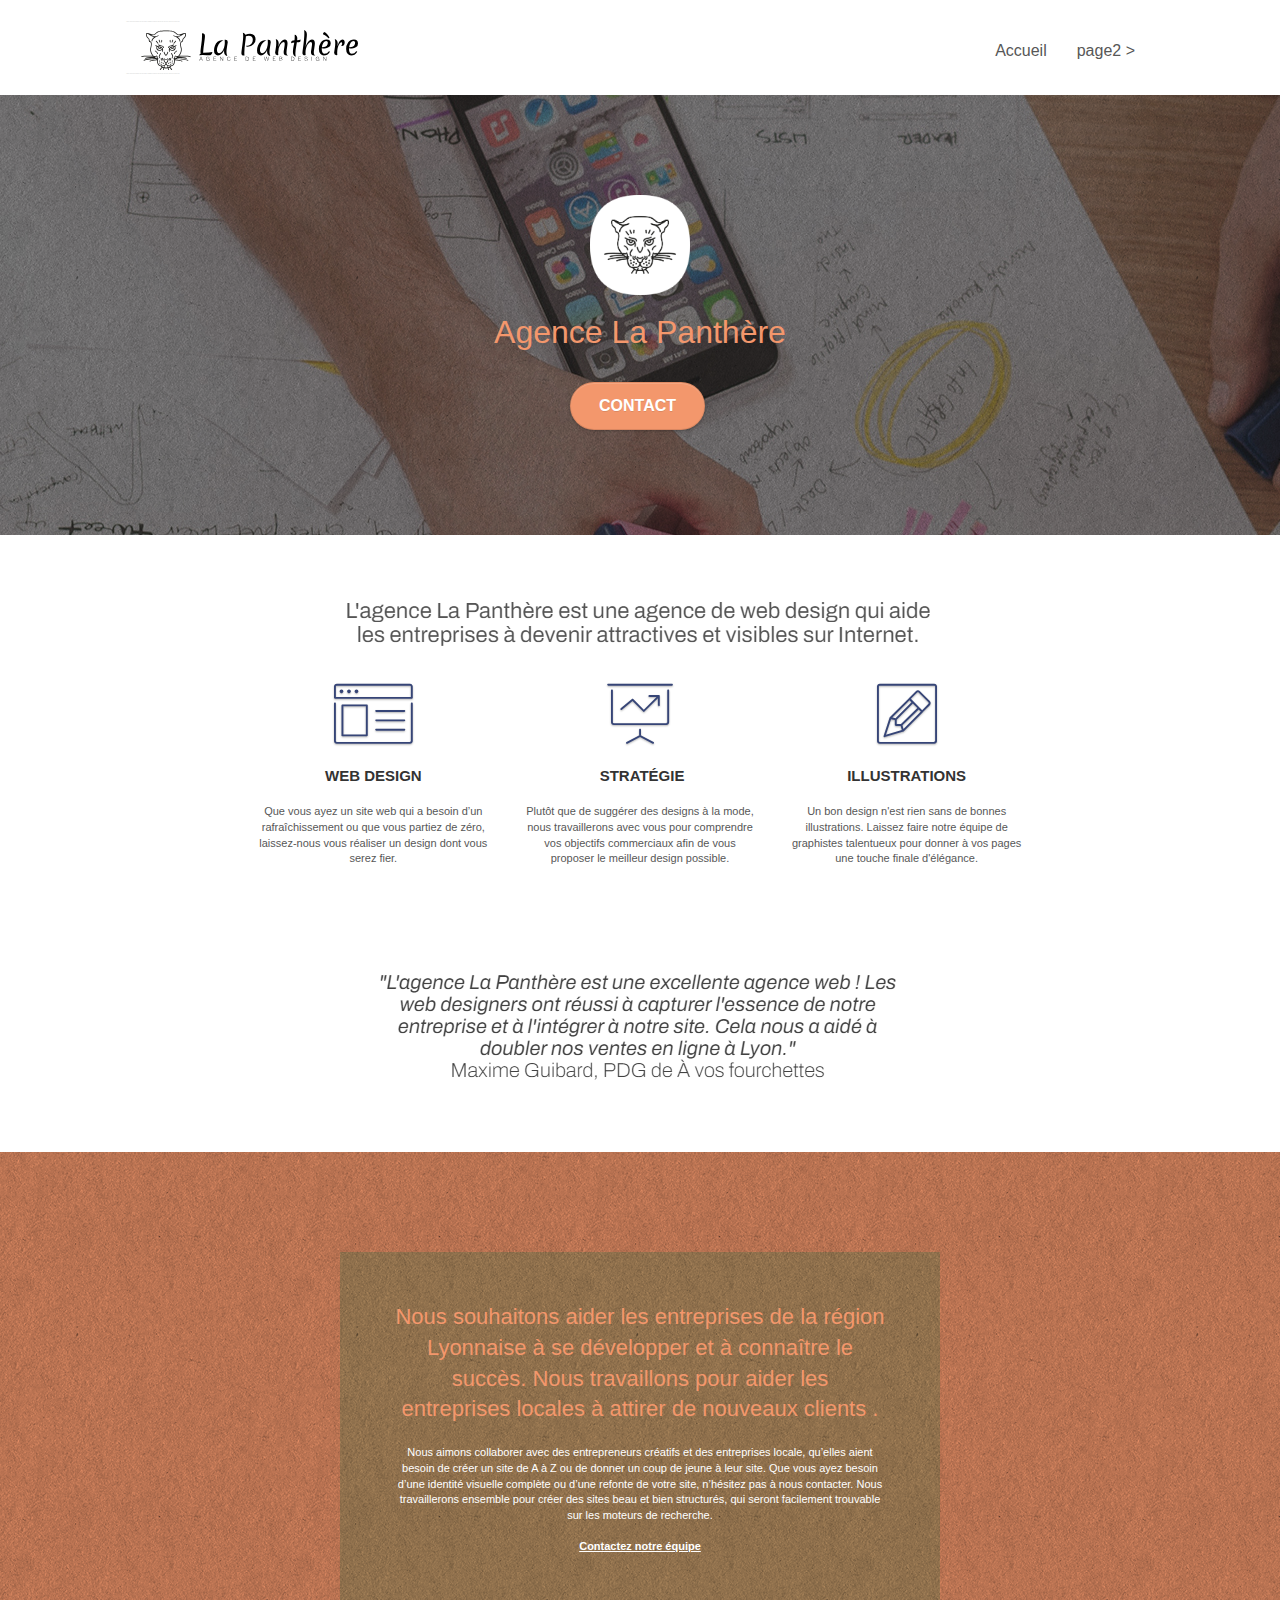
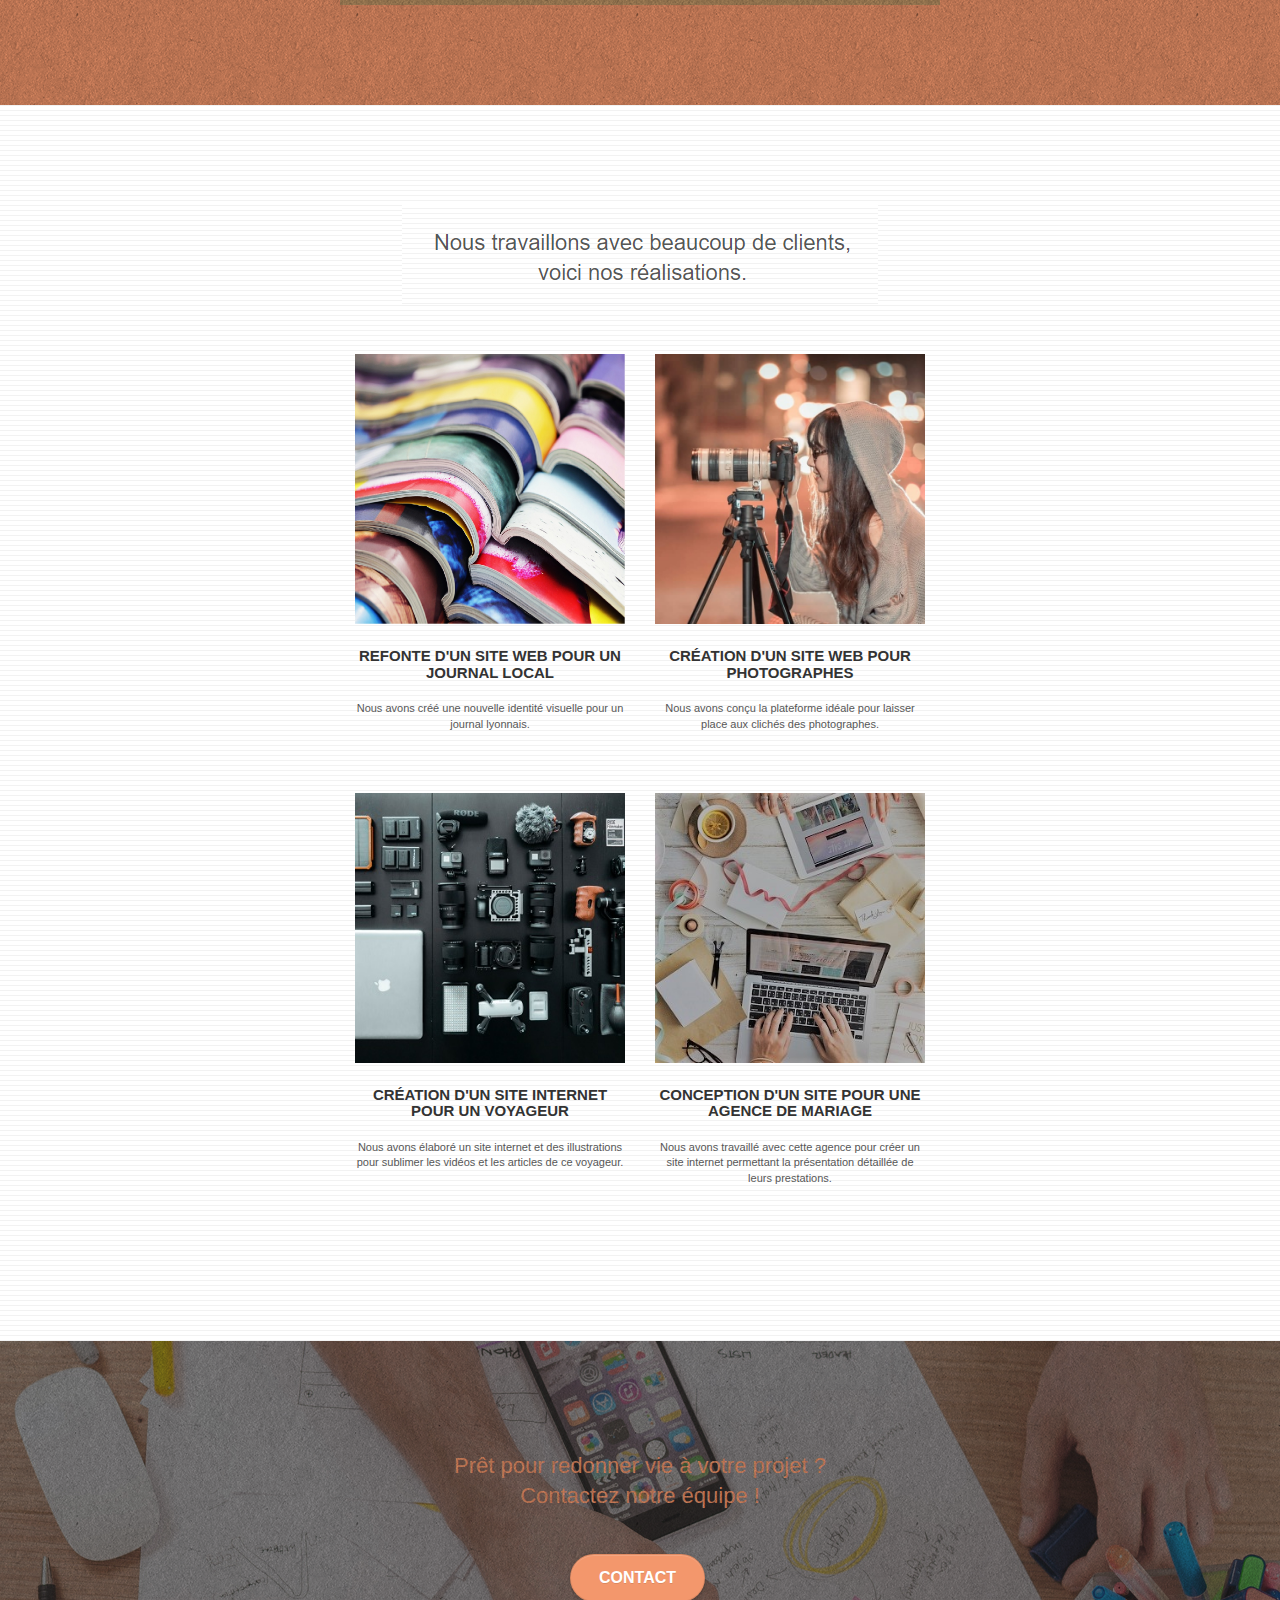
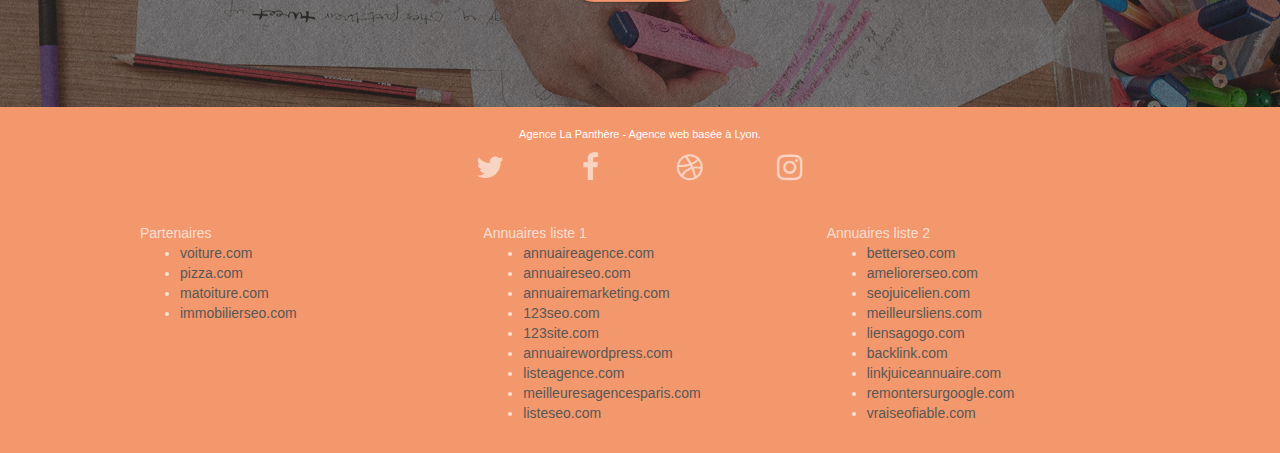
==== index.html @ 105255db "panthere" ====
<!doctype html>
<html lang="Default">
<head>
    <meta charset="utf-8">
    <meta name="keywords" content="seo, google, site web, site internet, agence design paris, agence design, agence design,agence design,agence design,agence design,agence design,agence design,agence design,agence design">
    <meta name="description" content="">
    <meta name="viewport" content="width=device-width, initial-scale=1.0, viewport-fit=cover">
    <link rel="shortcut icon" type="image/png" href="favicon.jpg">
    
	<link rel="stylesheet" type="text/css" href="./css/bootstrap.css">
	<link rel="stylesheet" type="text/css" href="style.css">
	<link rel="stylesheet" type="text/css" href="./css/font-awesome.css">
	<link rel="stylesheet" type="text/css" href="./css/et-line.css">
	
    
	<script src="./js/jquery-2.1.0.js"></script>
	<script src="./js/bootstrap.js"></script>
	<script src="./js/blocs.js"></script>
	<script src="./js/jquery.touchSwipe.js" defer></script>
	<script src="./js/gmaps.js"></script>

    <title>.</title>

    
<!-- Analytics -->
 
<!-- Analytics END -->
    
</head>
<body>
<!-- Principal conteneur -->
<div class="page-container">
    
<!-- bloc-0 -->
<div class="bloc bgc-white l-bloc " id="bloc-0">
	<div class="container bloc-sm">

		<nav class="navbar row">
			<div class="navbar-header">
				<div class="keywords" style="color:#cccccc;font-size:1px;">Agence web à paris, stratégie web, web design, illustrations, design de site web, site web, web, internet, site internet, site</div>
				<a class="navbar-brand" href="index.html"><img src="img/agence-la-panthere-monochrome.svg" alt="paris web design logo agence web meilleure agence" height="40" /></a>
				<div class="keywords" style="color:#cccccc;font-size:1px;">Agence web à paris, stratégie web, web design, illustrations, design de site web, site web, web, internet, site internet, site</div>
				<button id="nav-toggle" type="button" class="ui-navbar-toggle navbar-toggle" data-toggle="collapse" data-target=".navbar-1">
					<span class="sr-only">Toggle navigation</span><span class="icon-bar"></span><span class="icon-bar"></span><span class="icon-bar"></span>
				</button>
			</div>
			<div class="collapse navbar-collapse navbar-1 special-dropdown-nav">
				<ul class="site-navigation nav navbar-nav">
					<li>
						<a href="index.html">Accueil</a>
					</li>
					<li>
					</li>
					<li>
						<a href="page2.html">page2 &gt;</a>
					</li>
				</ul>
			</div>
		</nav>
	</div>
</div>
<!-- bloc-0 END -->

<!-- bloc-1-presentation -->
<div class="bloc bgc-dark-slate-blue bg-banniere d-bloc bg-t-edge bloc-bg-texture texture-paper b-parallax" id="bloc-1-hero">
	<div class="container bloc-lg">
		<div class="row tight-width-whitespace">
			<div class="col-sm-12">
				<img src="img/logo.png" class="center-block image-resize-mode" width="100" alt="Agence La Panthère, agence web paris, création logo paris" />
				<h1 class="text-center hero-bloc-text tc-white ">
					Agence La Panthère
				</h1>
				<div class="text-center">
					<a href="page2.html" class="btn btn-lg btn-clean btn-rd cta-hero btn-atomic-tangerine" id="cta-hero">Contact</a>
				</div>
			</div>
		</div>
	</div>
</div>
<!-- bloc-1-presentation END -->

<!-- bloc-2-services -->
<div class="bloc bgc-white l-bloc" id="bloc-2-services">
	<div class="container bloc-md">
		<div class="row">
			<div class="col-sm-12 text-center">
				<img alt="agence web, agence web paris, web design paris, stratégie web" src="img/title.png" />
			</div>
		</div>
		<div class="row voffset-lg med-width-whitespace">
			<div class="col-sm-4">
				<div class="text-center">
					<span class="et-icon-browser sm-shadow icon-dark-slate-blue icons icon-lg"></span>
				</div>
				<h3 class="mg-md text-center">
					Web design
				</h3>
				<p class="text-center ">
					Que vous ayez un site web qui a besoin d&rsquo;un rafraîchissement ou que vous partiez de zéro, laissez-nous vous réaliser un design dont vous serez fier.
				</p>
			</div>
			<div class="col-sm-4">
				<div class="text-center">
					<span class="et-icon-presentation sm-shadow icon-dark-slate-blue icons icon-lg"></span>
				</div>
				<h3 class="mg-md text-center">
					&nbsp;Stratégie
				</h3>
				<p class="text-center ">
					Plutôt que de suggérer des designs à la mode, nous travaillerons avec vous pour comprendre vos objectifs commerciaux afin de vous proposer le meilleur design possible.<br>
				</p>
			</div>
			<div class="col-sm-4">
				<div class="text-center">
					<span class="et-icon-edit sm-shadow icon-dark-slate-blue icons icon-lg"></span>
				</div>
				<h3 class="mg-md text-center">
					Illustrations
				</h3>
				<p class="text-center ">
					Un bon design n'est rien sans de bonnes illustrations. Laissez faire notre équipe de graphistes talentueux pour donner à vos pages une touche finale d'élégance.
				</p>
			</div>
		</div>
		<div class="row voffset-lg voffset">
			<div class="col-xs-12 col-md-8 col-md-offset-2 text-center">
				<img alt="agence web, agence web paris, web design paris, stratégie web" src="img/citation.png" />

			</div>
		</div>
	</div>
</div>
<!-- bloc-2-services END -->

<!-- bloc-3-what-i-do -->
<div class="bloc tc-white bgc-atomic-tangerine bg-presentation d-bloc bloc-bg-texture texture-paper b-parallax" id="bloc-3-what-i-do">
	<div class="container bloc-lg">
		<div class="row tight-width-whitespace black-background">
			<div class="col-sm-12">
				<h2 class="mg-md text-center tc-white">
					Nous souhaitons aider les entreprises de la région Lyonnaise à se développer et à connaître le succès. Nous travaillons pour aider les entreprises locales à attirer de nouveaux clients .<br>
				</h2>
				<p class="text-center white">
					Nous aimons collaborer avec des entrepreneurs créatifs et des entreprises locale, qu’elles aient besoin de créer un site de A à Z ou de donner un coup de jeune à leur site. Que vous ayez besoin d’une identité visuelle complète ou d’une refonte de votre site, n’hésitez pas à nous contacter. Nous travaillerons ensemble pour créer des sites beau et bien structurés, qui seront facilement trouvable sur les moteurs de recherche. <br><br><a class="ltc-white bold-link" href="page2.html">Contactez notre équipe</a><br>
				</p>
			</div>
		</div>
	</div>
</div>
<!-- bloc-3-what-i-do END -->

<!-- bloc-4-portfolio -->
<div class="bloc bgc-white bg-lines-h2-bg bg-repeat l-bloc" id="bloc-4-portfolio">
	<div class="container bloc-lg">
		<div class="row">
			<div class="col-sm-12 text-center">
				<img alt="agence web, agence web paris, web design paris, stratégie web" src="img/title2.png" />
			</div>
		</div>
		<div class="row tight-width-whitespace portfolio-row">
			<div class="col-sm-6">
				<a href="#" data-lightbox="img/1.jpg" data-gallery-id="gallery-1" data-caption="Refonte d'un site web pour un journal local" data-frame="snapshot-lb"><img src="img/1.jpg" alt="paris web design logo agence web meilleure agence et refonte site web journal" class="img-responsive portfolio-thumb" /></a>
				<h3 class="mg-md text-center">
					Refonte d'un site web pour un journal local
				</h3>
				<p class="text-center">
					Nous avons créé une nouvelle identité visuelle pour un journal lyonnais.
				</p>
			</div>
			<div class="col-sm-6">
				<a href="#" data-lightbox="img/2.jpg" data-gallery-id="gallery-1" data-caption="Création d'un site web pour photographes" data-frame="snapshot-lb"><img src="img/2.jpg" class="img-responsive portfolio-thumb" alt="paris web design logo agence web meilleure agence, Création d'un site web pour photographes" /></a>
				<h3 class="mg-md text-center">
					Création d'un site web pour photographes
				</h3>
				<p class="text-center">
					Nous avons conçu la plateforme idéale pour laisser place aux clichés des photographes.
				</p>
			</div>
		</div>
		<div class="row tight-width-whitespace portfolio-row">
			<div class="col-sm-6">
				<a href="#" data-lightbox="img/3.bmp" data-gallery-id="gallery-1" data-caption="Création d'un site internet pour un voyageur" data-frame="snapshot-lb"><img src="img/3.bmp" class="img-responsive portfolio-thumb" alt="paris web design logo agence web meilleure agence, Création d'un site web pour voyageur"/></a>
				<h3 class="mg-md text-center">
					Création d'un site internet pour un voyageur
				</h3>
				<p class="text-center">
					Nous avons élaboré un site internet et des illustrations pour sublimer les vidéos et les articles de ce voyageur.
				</p>
			</div>
			<div class="col-sm-6">
				<a href="#" data-lightbox="img/4.bmp" data-gallery-id="gallery-1" data-caption="Conception d'un site pour une agence de mariage" data-frame="snapshot-lb"><img src="img/4.bmp" class="img-responsive portfolio-thumb" alt="paris web design logo agence web meilleure agence, Création d'un site web pour agence de mariage" /></a>
				<h3 class="mg-md text-center">
					Conception d'un site pour une agence de mariage
				</h3>
				<p class="text-center">
					Nous avons travaillé avec cette agence pour créer un site internet permettant la présentation détaillée de leurs prestations.
				</p>
			</div>
		</div>
	</div>
</div>
<!-- bloc-4-portfolio END -->

<!-- bloc-5-cta -->
<div class="bloc bgc-dark-slate-blue bg-banniere d-bloc bloc-bg-texture texture-paper" id="bloc-5-cta">
	<div class="container bloc-lg">
		<div class="row">
			<h2 class="mg-md text-center tc-white">
				Prêt pour redonner vie à votre projet ?<br>Contactez notre équipe !
			</h2>
			<div class="col-sm-12 text-center">
				<a href="page2.html" class="btn btn-atomic-tangerine btn-clean btn-rd btn-lg cta-hero">Contact</a>
			</div>
		</div>
	</div>
</div>
<!-- bloc-5-cta END -->

<!-- Footer - bloc-8 -->
<div class="bloc bgc-atomic-tangerine d-bloc" id="bloc-8">
	<div class="container bloc-sm">
		<div class="row">
			<div class="col-sm-12">
				<p class="text-center white">
					Agence La Panthère - Agence web basée à Lyon.<br>
				</p>
				<div class="row row-no-gutters social">
					<div class="col-sm-3">
						<div class="text-center">
							<a class="social" href="index.html"><span class="fa fa-twitter icon-md"></span></a>
						</div>
					</div>
					<div class="col-sm-3">
						<div class="text-center">
							<a class="social" href="index.html"><span class="fa fa-facebook icon-md"></span></a>
						</div>
					</div>
					<div class="col-sm-3">
						<div class="text-center">
							<a class="social" href="index.html"><span class="fa fa-dribbble icon-md"></span></a>
						</div>
					</div>
					<div class="col-sm-3">
						<div class="text-center">
							<a class="social" href="index.html"><span class="fa fa-instagram icon-md"></span></a>
						</div>
					</div>
					<div class="keywords" style="color:#F3976C;">Agence web à paris, stratégie web, web design, illustrations, design de site web, site web, web, internet, site internet, site</div>
				</div>
				<div class="row">
					<div class="col-sm-4">
						Partenaires
							<ul>
								<li><a href="voiture.com">voiture.com</a></li>
								<li><a href="pizza.com">pizza.com</a></li>
								<li><a href="matoiture.com">matoiture.com</a></li>
								<li><a href="immobilierseo.com">immobilierseo.com</a></li>
							</ul>		
					</div>
					<div class="col-sm-4">
						Annuaires liste 1
						<ul>
							<li><a href="annuaireagence.com">annuaireagence.com</a></li>
							<li><a href="annuaireseo.com">annuaireseo.com</a></li>
							<li><a href="annuairemarketing.com">annuairemarketing.com</a></li>
							<li><a href="123seoture.com">123seo.com</a></li>
							<li><a href="123site.com">123site.com</a></li>
							<li><a href="annuairewordpress.com">annuairewordpress.com</a></li>
							<li><a href="listeagence.com">listeagence.com</a></li>
							<li><a href="meilleuresagencesparis.com">meilleuresagencesparis.com</a></li>
							<li><a href="listeseo.com">listeseo.com</a></li>
						</ul>
					</div>
					<div class="col-sm-4">
						Annuaires liste 2
						<ul>
							<li><a href="betterseo.com">betterseo.com</a></li>
							<li><a href="ameliorerseo.com">ameliorerseo.com</a></li>
							<li><a href="seojuicelien.com">seojuicelien.com</a></li>
							<li><a href="meilleursliens.com">meilleursliens.com</a></li>
							<li><a href="liensagogo.com">liensagogo.com</a></li>
							<li><a href="backlink.com">backlink.com</a></li>
							<li><a href="linkjuiceannuaire.com">linkjuiceannuaire.com</a></li>
							<li><a href="remontersurgoogle.com">remontersurgoogle.com</a></li>
							<li><a href="vraiseofiable.com">vraiseofiable.com</a></li>
						</ul>
					</div>
				</div>
			</div>
		</div>
	</div>
</div>
<!-- Footer - bloc-8 END -->

</div>
<!-- Principal conteneur END -->
    

</body>
</html>
---- style.css ----
body {
    margin: 0;
    padding: 0;
    background: #FFF;
    overflow-x: hidden;
    -webkit-font-smoothing: antialiased;
    -moz-osx-font-smoothing: grayscale;
}

a,
button {
    transition: all .3s ease-in-out;
    outline: none!important;
}

a:hover {
    text-decoration: none;
    cursor: pointer;
}

#page-loading-blocs-notifaction {
    position: fixed;
    top: 0;
    bottom: 0;
    width: 100%;
    z-index: 100000;
    background: #FFFFFF url("img/pageload-spinner.gif") no-repeat center center;
}

.bloc {
    width: 100%;
    clear: both;
    background: 50% 50% no-repeat;
    padding: 0 50px;
    -webkit-background-size: cover;
    -moz-background-size: cover;
    -o-background-size: cover;
    background-size: cover;
    position: relative;
}

.bloc .container {
    padding-left: 0;
    padding-right: 0;
}

.bloc-lg {
    padding: 100px 50px;
}

.bloc-md {
    padding: 50px;
}

.bloc-sm {
    padding: 20px 50px;
}

.bg-center,
.bg-l-edge,
.bg-r-edge,
.bg-t-edge,
.bg-b-edge,
.bg-tl-edge,
.bg-bl-edge,
.bg-tr-edge,
.bg-br-edge,
.bg-repeat {
    -webkit-background-size: auto!important;
    -moz-background-size: auto!important;
    -o-background-size: auto!important;
    background-size: auto!important;
}

.bg-repeat {
    background: repeat;
}

.bg-t-edge {
    background: top no-repeat;
}

.bloc-bg-texture::before {
    content: "";
    background-size: 2px 2px;
    position: absolute;
    top: 0;
    bottom: 0;
    left: 0;
    right: 0;
}

.texture-paper::before {
    background: url("img/texture-paper.png");
    background-size: 280px 280px;
}

.b-parallax {
    background-attachment: fixed;
}

.d-bloc {
    color: rgba(255, 255, 255, .7);
}

.d-bloc button:hover {
    color: rgba(255, 255, 255, .9);
}

.d-bloc .icon-round,
.d-bloc .icon-square,
.d-bloc .icon-rounded,
.d-bloc .icon-semi-rounded-a,
.d-bloc .icon-semi-rounded-b {
    border-color: rgba(255, 255, 255, .9);
}

.d-bloc .divider-h span {
    border-color: rgba(255, 255, 255, .2);
}

.d-bloc .a-btn,
.d-bloc .navbar a,
.d-bloc .navbar-brand,
.d-bloc a .icon-sm,
.d-bloc a .icon-md,
.d-bloc a .icon-lg,
.d-bloc a .icon-xl,
.d-bloc h1 a,
.d-bloc h2 a,
.d-bloc h3 a,
.d-bloc h4 a,
.d-bloc h5 a,
.d-bloc h6 a,
.d-bloc p a {
    color: rgba(255, 255, 255, .6);
}

.d-bloc .a-btn:hover,
.d-bloc .navbar a:hover,
.d-bloc .navbar-brand:hover,
.d-bloc a:hover .icon-sm,
.d-bloc a:hover .icon-md,
.d-bloc a:hover .icon-lg,
.d-bloc a:hover .icon-xl,
.d-bloc h1 a:hover,
.d-bloc h2 a:hover,
.d-bloc h3 a:hover,
.d-bloc h4 a:hover,
.d-bloc h5 a:hover,
.d-bloc h6 a:hover,
.d-bloc p a:hover {
    color: rgba(255, 255, 255, 1);
}

.d-bloc .navbar-toggle .icon-bar {
    background: rgba(255, 255, 255, 1);
}

.d-bloc .btn-wire,
.d-bloc .btn-wire:hover {
    color: rgba(255, 255, 255, 1);
    border-color: rgba(255, 255, 255, 1);
}

.d-bloc .panel {
    color: rgba(0, 0, 0, .5);
}

.d-bloc .panel button:hover {
    color: rgba(0, 0, 0, .7);
}

.d-bloc .panel icon {
    border-color: rgba(0, 0, 0, .7);
}

.d-bloc .panel .divider-h span {
    border-color: rgba(0, 0, 0, .1);
}

.d-bloc .panel .a-btn {
    color: rgba(0, 0, 0, .6);
}

.d-bloc .panel .a-btn:hover {
    color: rgba(0, 0, 0, 1);
}

.d-bloc .panel .btn-wire,
.d-bloc .panel .btn-wire:hover {
    color: rgba(0, 0, 0, .7);
    border-color: rgba(0, 0, 0, .3);
}

.d-bloc .panel,
.l-bloc {
    color: rgba(0, 0, 0, .5);
}

.d-bloc .panel button:hover,
.l-bloc button:hover {
    color: rgba(0, 0, 0, .7);
}

.l-bloc .icon-round,
.l-bloc .icon-square,
.l-bloc .icon-rounded,
.l-bloc .icon-semi-rounded-a,
.l-bloc .icon-semi-rounded-b {
    border-color: rgba(0, 0, 0, .7);
}

.d-bloc .panel .divider-h span,
.l-bloc .divider-h span {
    border-color: rgba(0, 0, 0, .1);
}

.d-bloc .panel .a-btn,
.l-bloc .a-btn,
.l-bloc .navbar a,
.l-bloc .navbar-brand,
.l-bloc a .icon-sm,
.l-bloc a .icon-md,
.l-bloc a .icon-lg,
.l-bloc a .icon-xl,
.l-bloc h1 a,
.l-bloc h2 a,
.l-bloc h3 a,
.l-bloc h4 a,
.l-bloc h5 a,
.l-bloc h6 a,
.l-bloc p a {
    color: rgba(0, 0, 0, .6);
}

.d-bloc .panel .a-btn:hover,
.l-bloc .a-btn:hover,
.l-bloc .navbar a:hover,
.l-bloc .navbar-brand:hover,
.l-bloc a:hover .icon-sm,
.l-bloc a:hover .icon-md,
.l-bloc a:hover .icon-lg,
.l-bloc a:hover .icon-xl,
.l-bloc h1 a:hover,
.l-bloc h2 a:hover,
.l-bloc h3 a:hover,
.l-bloc h4 a:hover,
.l-bloc h5 a:hover,
.l-bloc h6 a:hover,
.l-bloc p a:hover {
    color: rgba(0, 0, 0, 1);
}

.l-bloc .navbar-toggle .icon-bar {
    color: rgba(0, 0, 0, .6);
}

.d-bloc .panel .btn-wire,
.d-bloc .panel .btn-wire:hover,
.l-bloc .btn-wire,
.l-bloc .btn-wire:hover {
    color: rgba(0, 0, 0, .7);
    border-color: rgba(0, 0, 0, .3);
}

.voffset {
    margin-top: 30px;
}

.voffset-lg {
    margin-top: 80px;
}

.row-no-gutters {
    margin-right: 0;
    margin-left: 0;
}

.row.row-no-gutters > [class^="col-"],
.row.row-no-gutters > [class*=" col-"] {
    padding-right: 0;
    padding-left: 0;
}

#bloc-1-hero h1 {
    font-size: 32px;
}

.navbar {
    margin-bottom: 0;
    z-index: 1;
}

.navbar-brand {
    height: auto;
    padding: 3px 15px;
    font-size: 25px;
    font-weight: normal;
    font-weight: 600;
    line-height: 44px;
}

.navbar-brand img {
    max-height: 200px;
    margin: 0 5px 0 0;
    display: inline;
}

.navbar-brand img[src$=svg] {
    min-width: 100px;
}

.nav-center .navbar-brand img {
    margin: 0;
}

.navbar .nav {
    padding-top: 2px;
    margin-right: -16px;
    float: right;
    z-index: 1;
}

.nav > li {
    float: left;
    margin-top: 4px;
    font-size: 16px;
}

.navbar-nav .open .dropdown-menu > li > a {
    text-align: inherit;
}

.nav > li a:hover,
.nav > li a:focus {
    background: transparent;
}

.navbar-toggle {
    margin: 10px 10px 0 0;
    border: 0px;
}

.navbar-toggle:hover {
    background: transparent!important;
}

.navbar-toggle .icon-bar {
    background-color: rgba(0, 0, 0, .5);
    width: 26px;
}

.nav-invert .navbar .nav {
    float: left;
}

.nav-invert .navbar-header,
.nav-invert .navbar-brand {
    float: right;
    position: relative;
    z-index: 2;
}

@media (min-width: 768px) {
    .site-navigation {
        position: absolute;
        top: 50%;
        right: 20px;
        transform: translate(0, -50%);
        -webkit-transform: translateY(-50%);
    }
    .nav > li .dropdown-menu a,
    .nav > li .dropdown-menu a:hover {
        color: #484848;
    }
    .nav-invert .site-navigation {
        left: 0;
        right: 0;
    }
    .nav-center {
        text-align: center;
    }
    .nav-center .navbar-header {
        width: 100%;
    }
    .nav-center .navbar-header,
    .nav-center .navbar-brand,
    .nav-center .nav > li {
        float: none;
        display: inline-block;
    }
    .nav-center .site-navigation {
        position: relative;
        width: 100%;
        right: 0;
        margin-right: 0px;
        margin-top: 20px;
    }
    .nav-center.mini-nav .navbar-toggle {
        float: none;
        margin: 10px auto 0;
    }
}

.nav > li > .dropdown a {
    background: none!important;
    display: block;
    padding: 14px 15px;
}

nav .caret {
    margin: 0 5px;
}

.dropdown-menu .dropdown-menu {
    top: -8px;
    left: 100%;
}

.dropdown-menu .dropmenu-flow-right {
    top: 100%;
    left: 0;
    margin-left: -1px;
    border-top-left-radius: 0;
    border-top-right-radius: 0;
}

.dropdown-menu .dropdown span {
    border: 4px solid black;
    border-top-color: transparent;
    border-right-color: transparent;
    border-bottom-color: transparent;
    margin: 6px -5px 0 0!important;
    float: right;
}

.mg-md {
    margin-top: 10px;
    margin-bottom: 20px;
}

.mg-lg {
    margin-top: 10px;
    margin-bottom: 40px;
}

.btn {
    margin: 0 5px 5px 0;
}

.btn.pull-right {
    margin: 0 0 5px 5px;
}

.btn-d,
.btn-d:hover,
.btn-d:focus {
    color: #FFF;
    background: rgba(0, 0, 0, .3);
}

button {
    outline: none!important;
}

.btn-rd {
    border-radius: 40px;
}

.btn-clean {
    border: 1px solid rgba(0, 0, 0, .08);
    border-bottom-color: rgba(0, 0, 0, .1);
    text-shadow: 0 1px 0 rgba(0, 0, 1, .1);
    box-shadow: 0 1px 3px rgba(0, 0, 1, .25), inset 0 1px 0 0 rgba(255, 255, 255, .15);
}

.icon-md {
    font-size: 30px!important;
}

.icon-lg {
    font-size: 60px!important;
}

.sm-shadow {
    text-shadow: 0 1px 2px rgba(0, 0, 0, .3);
}

.panel-sq,
.panel-sq .panel-heading,
.panel-sq .panel-footer {
    border-radius: 0;
}

.panel-rd {
    border-radius: 30px;
}

.panel-rd .panel-heading {
    border-radius: 29px 29px 0 0;
}

.panel-rd .panel-footer {
    border-radius: 0 0 29px 29px;
}

.form-control {
    border-color: rgba(0, 0, 0, .1);
    box-shadow: none;
}

.scrollToTop {
    width: 40px;
    height: 40px;
    position: fixed;
    bottom: 20px;
    right: 20px;
    opacity: 0;
    z-index: 500;
    transition: all .3s ease-in-out;
}

.scrollToTop span {
    margin-top: 6px;
}

.showScrollTop {
    font-size: 14px;
    opacity: 1;
}

a[data-lightbox] {
    position: relative;
    display: block;
    text-align: center;
}

a[data-lightbox]:hover::before {
    content: "+";
    font-family: "HelveticaNeue-Light", "Helvetica Neue Light", "Helvetica Neue", Helvetica, Arial;
    font-size: 32px;
    width: 50px;
    height: 50px;
    margin-left: -25px;
    border-radius: 50%;
    background: rgba(0, 0, 0, .6);
    color: #FFF;
    font-weight: 100;
    z-index: 1;
    position: absolute;
    top: 50%;
    transform: translateY(-50%);
    -webkit-transform: translateY(-50%);
}

a[data-lightbox]:hover img {
    opacity: 0.6;
    -webkit-animation-fill-mode: none;
    animation-fill-mode: none;
}

#lightbox-modal {
    display: flex;
    align-items: center;
}

#lightbox-modal .modal-dialog {
    width: 90%;
    max-width: 900px;
    margin: 0 auto 0;
}

#lightbox-modal .modal-dialog img {
    max-height: 90vh;
    margin: 0 auto;
}

.lightbox-caption {
    padding: 20px;
    color: #FFF;
    background: rgba(0, 0, 0, .5);
    position: absolute;
    left: 15px;
    right: 15px;
    bottom: 5px;
}

.close-lightbox {
    color: #FFF;
    font-size: 30px;
    position: absolute;
    top: 20px;
    right: 20px;
    z-index: 20;
    background: rgba(0, 0, 0, .5);
    border: none;
    line-height: 30px;
    padding: 0 9px 5px;
    opacity: 0.3;
}

.close-lightbox:hover,
.next-lightbox:hover,
.prev-lightbox:hover {
    opacity: 1.0;
    color: #FFF;
}

.next-lightbox,
.prev-lightbox {
    font-size: 20px;
    color: rgba(255, 255, 255, .9);
    background: rgba(0, 0, 0, .5);
    transition: all .2s ease-in-out;
    position: absolute;
    top: 45%;
    z-index: 1;
    opacity: 0.4;
}

.next-lightbox {
    padding: 6px 8px 1px 13px;
    right: 25px;
}

.prev-lightbox {
    padding: 6px 13px 1px 10px;
    left: 25px;
}

.snapshot-lb .modal-body {
    padding-bottom: 45px;
}

.snapshot-lb .lightbox-caption {
    padding: 0;
    color: rgba(0, 0, 0, .5);
    background: none;
}

h1,
h2,
h3,
h4,
h5,
h6,
p,
label,
.btn,
a {
    font-family: "helvetica";
    font-weight: 400;
    color: #575757!important;
}

.container {
    max-width: 1000px;
}

.hero-bloc-text {
    font-size: 38px;
}

.hero-bloc-text-sub {
    font-size: 36px;
}

.statement-bloc-text {
    line-height: 26px;
    font-style: italic;
    font-size: 20px;
    text-align: center;
    font-weight: lighter;
    max-width: 520px;
    margin: auto auto auto auto;
}

p {
    font-size: 11px;
}

.tight-width-whitespace {
    max-width: 600px;
    margin: auto auto auto auto;
}

.h1 {
    font-size: 20px;
    font-family: "Open Sans";
}

.cta-hero {
    margin-top: 22px;
    color: #FFFFFF!important;
    text-transform: uppercase;
    padding: 12px 28px 12px 28px;
    font-size: 16px;
    font-weight: 700;
}

.social {
    max-width: 400px;
    margin: auto auto auto auto;
}

h2 {
    font-size: 22px;
    line-height: 1.4em;
}

h3 {
    font-size: 15px;
    text-transform: uppercase;
    font-weight: 700;
    color: #333333!important;
}

.med-width-whitespace {
    max-width: 800px;
    margin: auto auto auto auto;
    box-shadow: 0px 0px 0px #000000;
}

h1 {
    color: #333333!important;
}

h4 {
    color: #333333!important;
}

.icons {
    margin-bottom: 14px;
    margin-top: 24px;
}

.white {
    color: #FFFFFF!important;
}

.portfolio-thumb {
    margin-bottom: 24px;
}

.portfolio-row {
    margin-bottom: 44px;
    margin-top: 50px;
}

.avatar {
    box-shadow: 0px 4px 9px rgba(0, 0, 0, 0.3);
}

.black-background {
    background-color: rgba(165, 147, 99, 0.7);
    padding: 40px 40px 40px 40px;
}

.bold-link {
    font-weight: 900;
    text-decoration: underline!important;
}

.bgc-white {
    background-color: #FFFFFF;
}

.bgc-dark-slate-blue {
    background-color: #364577;
}

.bgc-atomic-tangerine {
    background-color: #F3976C;
}

.tc-white {
    color: #F3976C!important;
}

.btn-atomic-tangerine {
    background: #F3976C;
    color: #FFFFFF!important;
}

.btn-atomic-tangerine:hover {
    background: #c27956!important;
    color: #FFFFFF!important;
}

.ltc-white {
    color: #FFFFFF!important;
}

.ltc-white:hover {
    color: #cccccc!important;
}

.ltc-atomic-tangerine {
    color: #F3976C!important;
}

.ltc-atomic-tangerine:hover {
    color: #c27956!important;
}

.icon-dark-slate-blue {
    color: #364577!important;
    border-color: #364577!important;
}

.bg-dots-bg {
    background-image: url("img/dots-bg.png");
}

.bg-lines-h2-bg {
    background-image: url("img/lines-h2-bg.png");
}

.bg-banniere {
    background-image: url("img/agence-la-panthere.jpg");
}

.bg-presentation {
    background-image: url("img/image-de-presentation.bmp");
}

@media (max-width: 1024px) {
    .bloc {
        padding-left: 20px;
        padding-right: 20px;
    }
    .bloc.full-width-bloc,
    .bloc-tile-2.full-width-bloc .container,
    .bloc-tile-3.full-width-bloc .container,
    .bloc-tile-4.full-width-bloc .container {
        padding-left: 0;
        padding-right: 0;
    }
}

@media (max-width: 992px) and (min-width: 768px) {
    .navbar .nav {
        max-width: 80%
    }
    .nav-center.navbar .nav {
        max-width: 100%
    }
}

@media only screen and (min-device-width: 768px) and (max-device-width: 1024px) and (orientation: landscape) {
    .b-parallax {
        background-attachment: scroll;
    }
}

@media only screen and (min-device-width: 1024px) and (max-device-width: 1366px) and (-webkit-min-device-pixel-ratio: 1.5) {
    .b-parallax {
        background-attachment: scroll;
    }
}

@media (max-width: 991px) {
    .container {
        width: 100%;
    }
    .b-parallax {
        background-attachment: scroll;
    }
    .page-container,
    #hero-bloc {
        overflow-x: hidden;
        position: relative;
    }
    .bloc {
        padding-left: constant(safe-area-inset-left);
        padding-right: constant(safe-area-inset-right);
    }
    .bloc-group,
    .bloc-group .bloc {
        display: block;
        width: 100%;
    }
    .bloc-fill-screen .fill-bloc-top-edge,
    .bloc-fill-screen .fill-bloc-bottom-edge {
        padding: 0 20px;
        padding-left: constant(safe-area-inset-left);
        padding-right: constant(safe-area-inset-right);
    }
}

@media (max-width: 767px) {
    .page-container {
        overflow-x: hidden;
        position: relative;
    }
    h1,
    h2,
    h3,
    h4,
    h5,
    h6,
    p,
    #disqus_thread {
        padding-left: 10px!important;
        padding-right: 10px!important;
    }
    .b-parallax {
        background-attachment: scroll;
    }
    .navbar .nav {
        padding-top: 0;
        border-top: 1px solid rgba(0, 0, 0, .2);
        float: none!important;
    }
    .navbar.row {
        margin-left: 0;
        margin-right: 0;
    }
    .site-navigation {
        position: inherit;
        transform: none;
        -webkit-transform: none;
        -ms-transform: none;
    }
    .nav > li {
        margin-top: 0;
        border-bottom: 1px solid rgba(0, 0, 0, .1);
        background: rgba(0, 0, 0, .05);
        text-align: left;
        padding-left: 15px;
        width: 100%;
    }
    .nav > li:hover {
        background: rgba(0, 0, 0, .08);
    }
    .dropdown .dropdown a .caret {
        float: none;
        margin: 5px 0 0 10px!important;
        border: 4px solid black;
        border-bottom-color: transparent;
        border-right-color: transparent;
        border-left-color: transparent;
    }
    #hero-bloc .navbar .nav {
        background: rgba(0, 0, 0, .8);
    }
    #hero-bloc .navbar .nav a {
        color: rgba(255, 255, 255, .6);
    }
    .hero {
        padding: 50px 0;
    }
    .hero-nav {
        left: -1px;
        right: -1px;
    }
    .navbar-collapse {
        padding: 0;
        overflow-x: hidden;
        -webkit-box-shadow: none;
        box-shadow: none;
    }
    .navbar-brand img {
        max-height: 40px;
        width: auto;
    }
    .nav-invert .navbar-header {
        float: none;
        width: 100%;
    }
    .nav-invert .navbar-toggle {
        float: left;
        margin-left: 10px;
    }
    .bloc {
        padding-left: 0;
        padding-right: 0;
    }
    .bloc-xxl,
    .bloc-xl,
    .bloc-lg {
        padding: 40px 0;
    }
    .bloc-sm,
    .bloc-md {
        padding-left: 0;
        padding-right: 0;
    }
    .bloc-tile-2 .container,
    .bloc-tile-3 .container,
    .bloc-tile-4 .container,
    .bloc-fill-screen .fill-bloc-top-edge,
    .bloc-fill-screen .fill-bloc-bottom-edge {
        padding-left: 0;
        padding-right: 0;
    }
    .a-block {
        padding: 0 10px;
    }
    .btn-dwn {
        display: none;
    }
    .voffset {
        margin-top: 5px;
    }
    .voffset-md {
        margin-top: 20px;
    }
    .voffset-lg {
        margin-top: 30px;
    }
    form {
        padding: 5px;
    }
    .close-lightbox {
        display: inline-block;
    }
    .blocsapp-device-iphone5 {
        background-size: 216px 425px;
        padding-top: 60px;
        width: 216px;
        height: 425px;
    }
    .blocsapp-device-iphone5 img {
        width: 180px;
        height: 320px;
    }
}

@media (max-width: 400px) {
    .bloc {
        padding-left: 0;
        padding-right: 0;
    }
}

@media (max-width: 767px) {
    .bloc-mob-center-text {
        text-align: center;
    }
}
---- css/et-line.css ----
@font-face {
    font-family: et-line;
    src: url(../fonts/et-line.eot);
    src: url(../fonts/et-line.eot?#iefix) format('embedded-opentype'), url(../fonts/et-line.woff) format('woff'), url(../fonts/et-line.ttf) format('truetype'), url(../fonts/et-line.svg#et-line) format('svg');
    font-weight: 400;
    font-style: normal
}

.et-icon-adjustments,
.et-icon-alarmclock,
.et-icon-anchor,
.et-icon-aperture,
.et-icon-attachment,
.et-icon-bargraph,
.et-icon-basket,
.et-icon-beaker,
.et-icon-bike,
.et-icon-book-open,
.et-icon-briefcase,
.et-icon-browser,
.et-icon-calendar,
.et-icon-camera,
.et-icon-caution,
.et-icon-chat,
.et-icon-circle-compass,
.et-icon-clipboard,
.et-icon-clock,
.et-icon-cloud,
.et-icon-compass,
.et-icon-desktop,
.et-icon-dial,
.et-icon-document,
.et-icon-documents,
.et-icon-download,
.et-icon-dribbble,
.et-icon-edit,
.et-icon-envelope,
.et-icon-expand,
.et-icon-facebook,
.et-icon-flag,
.et-icon-focus,
.et-icon-gears,
.et-icon-genius,
.et-icon-gift,
.et-icon-global,
.et-icon-globe,
.et-icon-googleplus,
.et-icon-grid,
.et-icon-happy,
.et-icon-hazardous,
.et-icon-heart,
.et-icon-hotairballoon,
.et-icon-hourglass,
.et-icon-key,
.et-icon-laptop,
.et-icon-layers,
.et-icon-lifesaver,
.et-icon-lightbulb,
.et-icon-linegraph,
.et-icon-linkedin,
.et-icon-lock,
.et-icon-magnifying-glass,
.et-icon-map,
.et-icon-map-pin,
.et-icon-megaphone,
.et-icon-mic,
.et-icon-mobile,
.et-icon-newspaper,
.et-icon-notebook,
.et-icon-paintbrush,
.et-icon-paperclip,
.et-icon-pencil,
.et-icon-phone,
.et-icon-picture,
.et-icon-pictures,
.et-icon-piechart,
.et-icon-presentation,
.et-icon-pricetags,
.et-icon-printer,
.et-icon-profile-female,
.et-icon-profile-male,
.et-icon-puzzle,
.et-icon-quote,
.et-icon-recycle,
.et-icon-refresh,
.et-icon-ribbon,
.et-icon-rss,
.et-icon-sad,
.et-icon-scissors,
.et-icon-scope,
.et-icon-search,
.et-icon-shield,
.et-icon-speedometer,
.et-icon-strategy,
.et-icon-streetsign,
.et-icon-tablet,
.et-icon-target,
.et-icon-telescope,
.et-icon-toolbox,
.et-icon-tools,
.et-icon-tools-2,
.et-icon-trophy,
.et-icon-tumblr,
.et-icon-twitter,
.et-icon-upload,
.et-icon-video,
.et-icon-wallet,
.et-icon-wine {
    font-family: et-line;
    speak: none;
    font-style: normal;
    font-weight: 400;
    font-variant: normal;
    text-transform: none;
    line-height: 1;
    -webkit-font-smoothing: antialiased;
    -moz-osx-font-smoothing: grayscale;
    display: inline-block
}

.et-icon-mobile:before {
    content: "\e000"
}

.et-icon-laptop:before {
    content: "\e001"
}

.et-icon-desktop:before {
    content: "\e002"
}

.et-icon-tablet:before {
    content: "\e003"
}

.et-icon-phone:before {
    content: "\e004"
}

.et-icon-document:before {
    content: "\e005"
}

.et-icon-documents:before {
    content: "\e006"
}

.et-icon-search:before {
    content: "\e007"
}

.et-icon-clipboard:before {
    content: "\e008"
}

.et-icon-newspaper:before {
    content: "\e009"
}

.et-icon-notebook:before {
    content: "\e00a"
}

.et-icon-book-open:before {
    content: "\e00b"
}

.et-icon-browser:before {
    content: "\e00c"
}

.et-icon-calendar:before {
    content: "\e00d"
}

.et-icon-presentation:before {
    content: "\e00e"
}

.et-icon-picture:before {
    content: "\e00f"
}

.et-icon-pictures:before {
    content: "\e010"
}

.et-icon-video:before {
    content: "\e011"
}

.et-icon-camera:before {
    content: "\e012"
}

.et-icon-printer:before {
    content: "\e013"
}

.et-icon-toolbox:before {
    content: "\e014"
}

.et-icon-briefcase:before {
    content: "\e015"
}

.et-icon-wallet:before {
    content: "\e016"
}

.et-icon-gift:before {
    content: "\e017"
}

.et-icon-bargraph:before {
    content: "\e018"
}

.et-icon-grid:before {
    content: "\e019"
}

.et-icon-expand:before {
    content: "\e01a"
}

.et-icon-focus:before {
    content: "\e01b"
}

.et-icon-edit:before {
    content: "\e01c"
}

.et-icon-adjustments:before {
    content: "\e01d"
}

.et-icon-ribbon:before {
    content: "\e01e"
}

.et-icon-hourglass:before {
    content: "\e01f"
}

.et-icon-lock:before {
    content: "\e020"
}

.et-icon-megaphone:before {
    content: "\e021"
}

.et-icon-shield:before {
    content: "\e022"
}

.et-icon-trophy:before {
    content: "\e023"
}

.et-icon-flag:before {
    content: "\e024"
}

.et-icon-map:before {
    content: "\e025"
}

.et-icon-puzzle:before {
    content: "\e026"
}

.et-icon-basket:before {
    content: "\e027"
}

.et-icon-envelope:before {
    content: "\e028"
}

.et-icon-streetsign:before {
    content: "\e029"
}

.et-icon-telescope:before {
    content: "\e02a"
}

.et-icon-gears:before {
    content: "\e02b"
}

.et-icon-key:before {
    content: "\e02c"
}

.et-icon-paperclip:before {
    content: "\e02d"
}

.et-icon-attachment:before {
    content: "\e02e"
}

.et-icon-pricetags:before {
    content: "\e02f"
}

.et-icon-lightbulb:before {
    content: "\e030"
}

.et-icon-layers:before {
    content: "\e031"
}

.et-icon-pencil:before {
    content: "\e032"
}

.et-icon-tools:before {
    content: "\e033"
}

.et-icon-tools-2:before {
    content: "\e034"
}

.et-icon-scissors:before {
    content: "\e035"
}

.et-icon-paintbrush:before {
    content: "\e036"
}

.et-icon-magnifying-glass:before {
    content: "\e037"
}

.et-icon-circle-compass:before {
    content: "\e038"
}

.et-icon-linegraph:before {
    content: "\e039"
}

.et-icon-mic:before {
    content: "\e03a"
}

.et-icon-strategy:before {
    content: "\e03b"
}

.et-icon-beaker:before {
    content: "\e03c"
}

.et-icon-caution:before {
    content: "\e03d"
}

.et-icon-recycle:before {
    content: "\e03e"
}

.et-icon-anchor:before {
    content: "\e03f"
}

.et-icon-profile-male:before {
    content: "\e040"
}

.et-icon-profile-female:before {
    content: "\e041"
}

.et-icon-bike:before {
    content: "\e042"
}

.et-icon-wine:before {
    content: "\e043"
}

.et-icon-hotairballoon:before {
    content: "\e044"
}

.et-icon-globe:before {
    content: "\e045"
}

.et-icon-genius:before {
    content: "\e046"
}

.et-icon-map-pin:before {
    content: "\e047"
}

.et-icon-dial:before {
    content: "\e048"
}

.et-icon-chat:before {
    content: "\e049"
}

.et-icon-heart:before {
    content: "\e04a"
}

.et-icon-cloud:before {
    content: "\e04b"
}

.et-icon-upload:before {
    content: "\e04c"
}

.et-icon-download:before {
    content: "\e04d"
}

.et-icon-target:before {
    content: "\e04e"
}

.et-icon-hazardous:before {
    content: "\e04f"
}

.et-icon-piechart:before {
    content: "\e050"
}

.et-icon-speedometer:before {
    content: "\e051"
}

.et-icon-global:before {
    content: "\e052"
}

.et-icon-compass:before {
    content: "\e053"
}

.et-icon-lifesaver:before {
    content: "\e054"
}

.et-icon-clock:before {
    content: "\e055"
}

.et-icon-aperture:before {
    content: "\e056"
}

.et-icon-quote:before {
    content: "\e057"
}

.et-icon-scope:before {
    content: "\e058"
}

.et-icon-alarmclock:before {
    content: "\e059"
}

.et-icon-refresh:before {
    content: "\e05a"
}

.et-icon-happy:before {
    content: "\e05b"
}

.et-icon-sad:before {
    content: "\e05c"
}

.et-icon-facebook:before {
    content: "\e05d"
}

.et-icon-twitter:before {
    content: "\e05e"
}

.et-icon-googleplus:before {
    content: "\e05f"
}

.et-icon-rss:before {
    content: "\e060"
}

.et-icon-tumblr:before {
    content: "\e061"
}

.et-icon-linkedin:before {
    content: "\e062"
}

.et-icon-dribbble:before {
    content: "\e063"
}
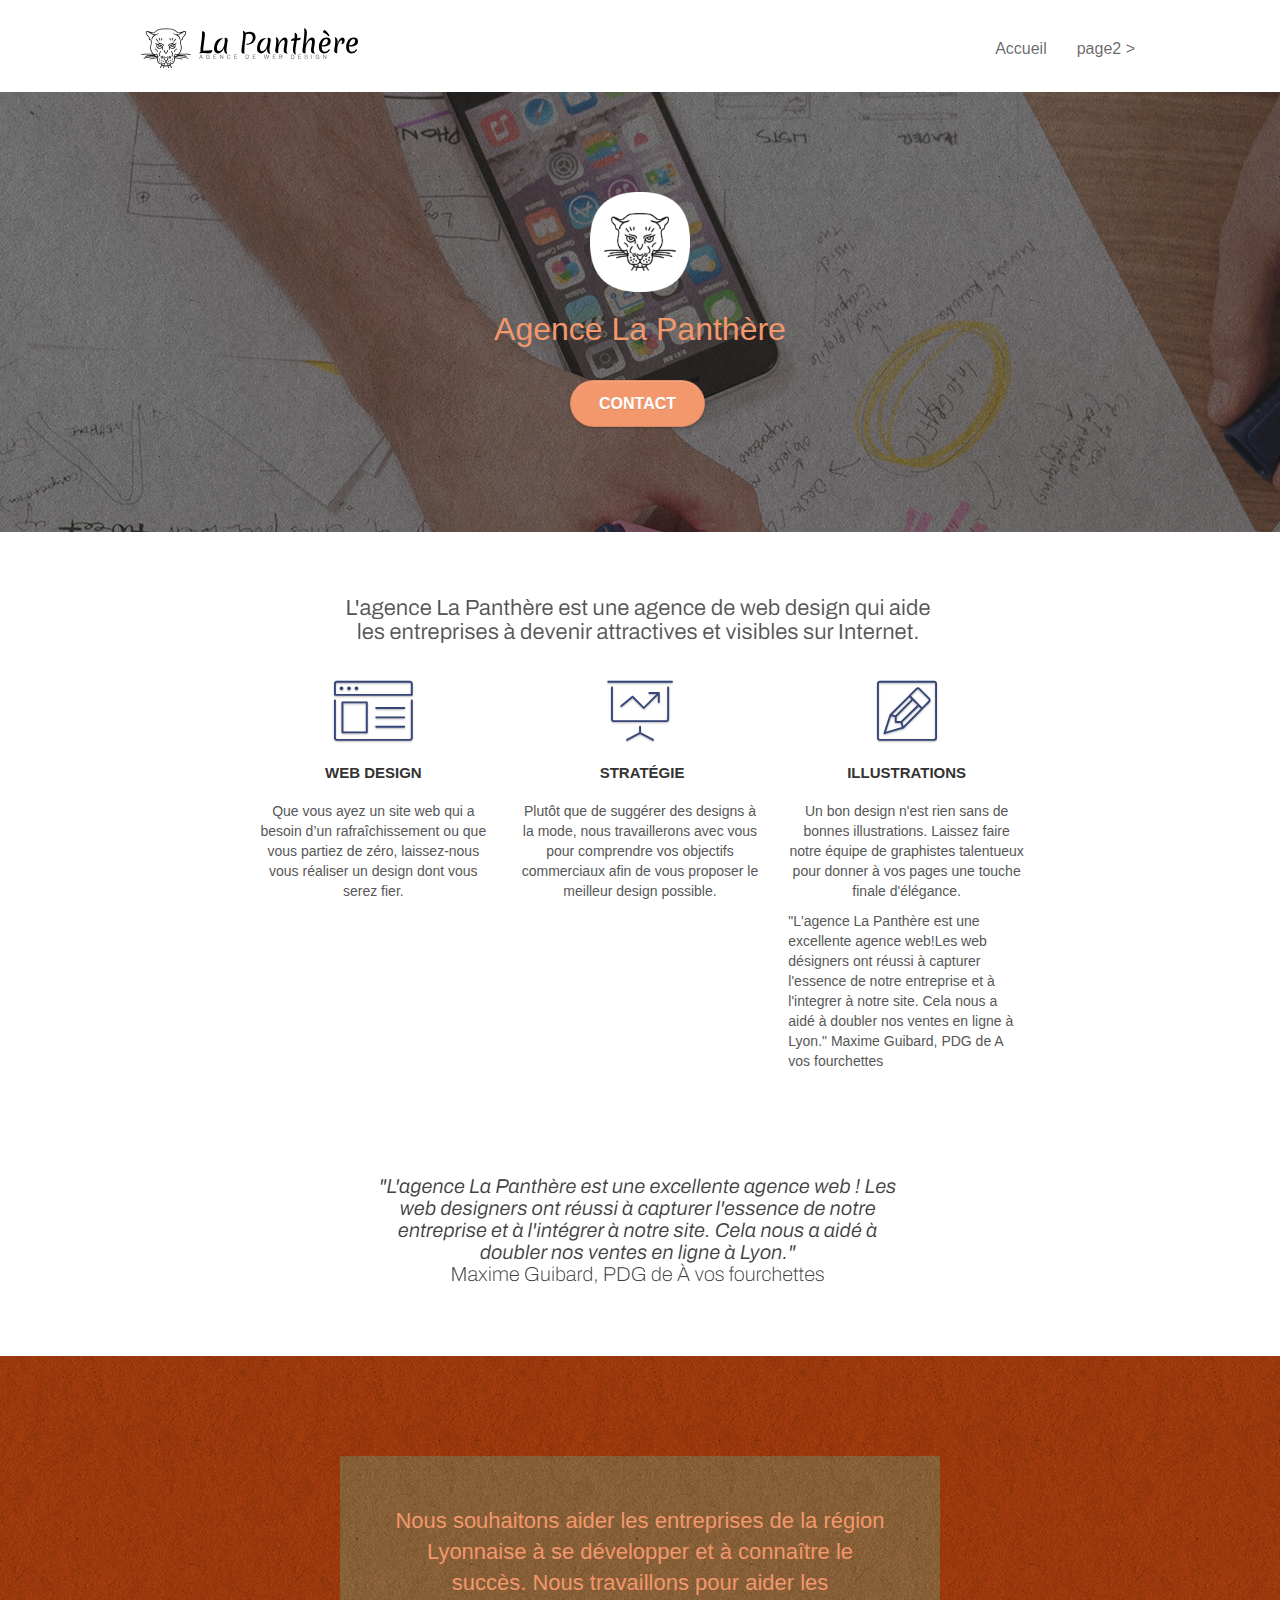
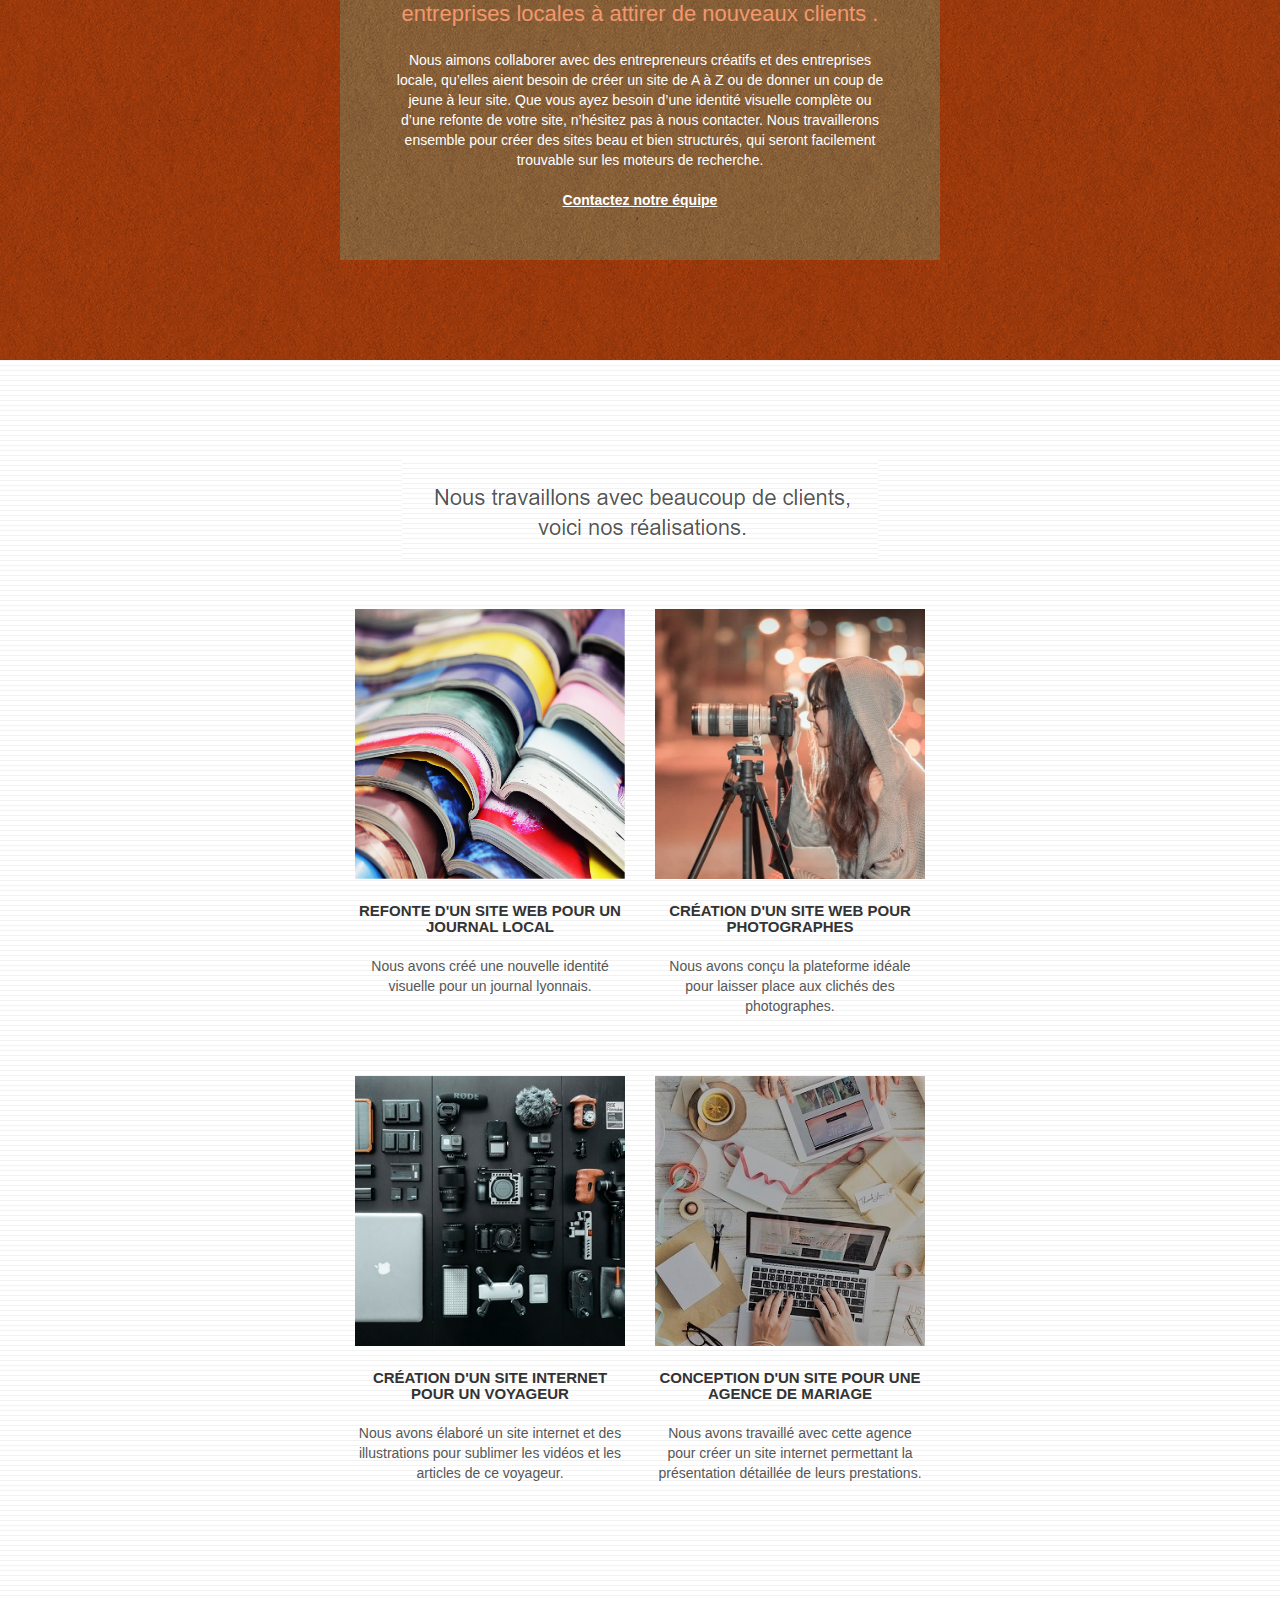
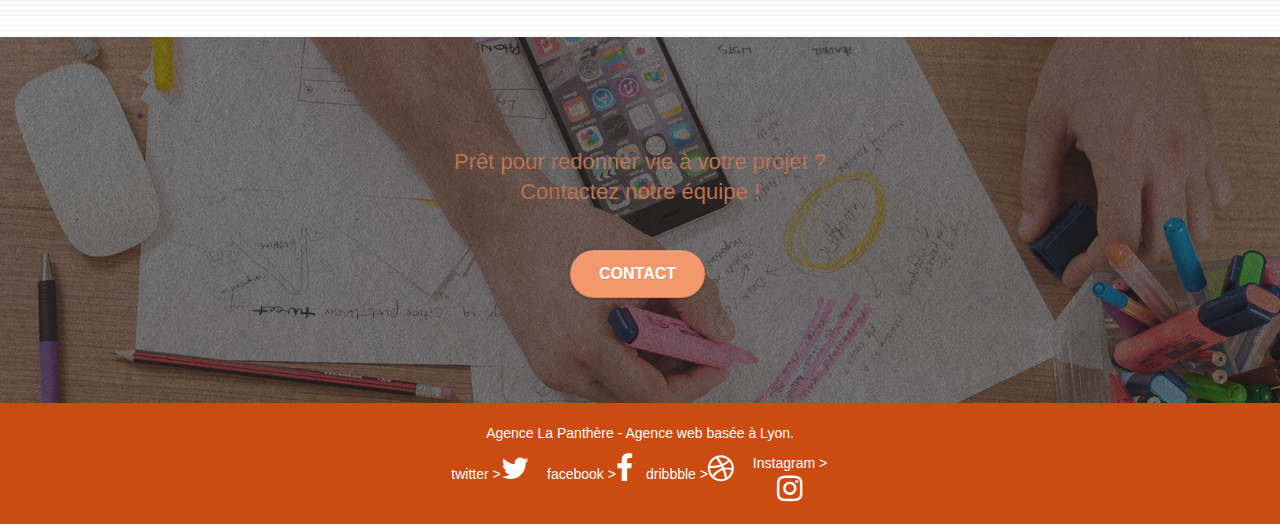
==== commit 8c6c1d95: "commit correction page et seo" ====
--- a/index.html
+++ b/index.html
@@ -1,300 +1,377 @@
-<!doctype html>
-<html lang="Default">
-<head>
-    <meta charset="utf-8">
-    <meta name="keywords" content="seo, google, site web, site internet, agence design paris, agence design, agence design,agence design,agence design,agence design,agence design,agence design,agence design,agence design">
-    <meta name="description" content="">
-    <meta name="viewport" content="width=device-width, initial-scale=1.0, viewport-fit=cover">
-    <link rel="shortcut icon" type="image/png" href="favicon.jpg">
-    
-	<link rel="stylesheet" type="text/css" href="./css/bootstrap.css">
-	<link rel="stylesheet" type="text/css" href="style.css">
-	<link rel="stylesheet" type="text/css" href="./css/font-awesome.css">
-	<link rel="stylesheet" type="text/css" href="./css/et-line.css">
-	
-    
-	<script src="./js/jquery-2.1.0.js"></script>
-	<script src="./js/bootstrap.js"></script>
-	<script src="./js/blocs.js"></script>
-	<script src="./js/jquery.touchSwipe.js" defer></script>
-	<script src="./js/gmaps.js"></script>
-
-    <title>.</title>
-
-    
-<!-- Analytics -->
- 
-<!-- Analytics END -->
-    
-</head>
-<body>
-<!-- Principal conteneur -->
-<div class="page-container">
-    
-<!-- bloc-0 -->
-<div class="bloc bgc-white l-bloc " id="bloc-0">
-	<div class="container bloc-sm">
-
-		<nav class="navbar row">
-			<div class="navbar-header">
-				<div class="keywords" style="color:#cccccc;font-size:1px;">Agence web à paris, stratégie web, web design, illustrations, design de site web, site web, web, internet, site internet, site</div>
-				<a class="navbar-brand" href="index.html"><img src="img/agence-la-panthere-monochrome.svg" alt="paris web design logo agence web meilleure agence" height="40" /></a>
-				<div class="keywords" style="color:#cccccc;font-size:1px;">Agence web à paris, stratégie web, web design, illustrations, design de site web, site web, web, internet, site internet, site</div>
-				<button id="nav-toggle" type="button" class="ui-navbar-toggle navbar-toggle" data-toggle="collapse" data-target=".navbar-1">
-					<span class="sr-only">Toggle navigation</span><span class="icon-bar"></span><span class="icon-bar"></span><span class="icon-bar"></span>
-				</button>
-			</div>
-			<div class="collapse navbar-collapse navbar-1 special-dropdown-nav">
-				<ul class="site-navigation nav navbar-nav">
-					<li>
-						<a href="index.html">Accueil</a>
-					</li>
-					<li>
-					</li>
-					<li>
-						<a href="page2.html">page2 &gt;</a>
-					</li>
-				</ul>
-			</div>
-		</nav>
-	</div>
-</div>
-<!-- bloc-0 END -->
-
-<!-- bloc-1-presentation -->
-<div class="bloc bgc-dark-slate-blue bg-banniere d-bloc bg-t-edge bloc-bg-texture texture-paper b-parallax" id="bloc-1-hero">
-	<div class="container bloc-lg">
-		<div class="row tight-width-whitespace">
-			<div class="col-sm-12">
-				<img src="img/logo.png" class="center-block image-resize-mode" width="100" alt="Agence La Panthère, agence web paris, création logo paris" />
-				<h1 class="text-center hero-bloc-text tc-white ">
-					Agence La Panthère
-				</h1>
-				<div class="text-center">
-					<a href="page2.html" class="btn btn-lg btn-clean btn-rd cta-hero btn-atomic-tangerine" id="cta-hero">Contact</a>
-				</div>
-			</div>
-		</div>
-	</div>
-</div>
-<!-- bloc-1-presentation END -->
-
-<!-- bloc-2-services -->
-<div class="bloc bgc-white l-bloc" id="bloc-2-services">
-	<div class="container bloc-md">
-		<div class="row">
-			<div class="col-sm-12 text-center">
-				<img alt="agence web, agence web paris, web design paris, stratégie web" src="img/title.png" />
-			</div>
-		</div>
-		<div class="row voffset-lg med-width-whitespace">
-			<div class="col-sm-4">
-				<div class="text-center">
-					<span class="et-icon-browser sm-shadow icon-dark-slate-blue icons icon-lg"></span>
-				</div>
-				<h3 class="mg-md text-center">
-					Web design
-				</h3>
-				<p class="text-center ">
-					Que vous ayez un site web qui a besoin d&rsquo;un rafraîchissement ou que vous partiez de zéro, laissez-nous vous réaliser un design dont vous serez fier.
-				</p>
-			</div>
-			<div class="col-sm-4">
-				<div class="text-center">
-					<span class="et-icon-presentation sm-shadow icon-dark-slate-blue icons icon-lg"></span>
-				</div>
-				<h3 class="mg-md text-center">
-					&nbsp;Stratégie
-				</h3>
-				<p class="text-center ">
-					Plutôt que de suggérer des designs à la mode, nous travaillerons avec vous pour comprendre vos objectifs commerciaux afin de vous proposer le meilleur design possible.<br>
-				</p>
-			</div>
-			<div class="col-sm-4">
-				<div class="text-center">
-					<span class="et-icon-edit sm-shadow icon-dark-slate-blue icons icon-lg"></span>
-				</div>
-				<h3 class="mg-md text-center">
-					Illustrations
-				</h3>
-				<p class="text-center ">
-					Un bon design n'est rien sans de bonnes illustrations. Laissez faire notre équipe de graphistes talentueux pour donner à vos pages une touche finale d'élégance.
-				</p>
-			</div>
-		</div>
-		<div class="row voffset-lg voffset">
-			<div class="col-xs-12 col-md-8 col-md-offset-2 text-center">
-				<img alt="agence web, agence web paris, web design paris, stratégie web" src="img/citation.png" />
-
-			</div>
-		</div>
-	</div>
-</div>
-<!-- bloc-2-services END -->
-
-<!-- bloc-3-what-i-do -->
-<div class="bloc tc-white bgc-atomic-tangerine bg-presentation d-bloc bloc-bg-texture texture-paper b-parallax" id="bloc-3-what-i-do">
-	<div class="container bloc-lg">
-		<div class="row tight-width-whitespace black-background">
-			<div class="col-sm-12">
-				<h2 class="mg-md text-center tc-white">
-					Nous souhaitons aider les entreprises de la région Lyonnaise à se développer et à connaître le succès. Nous travaillons pour aider les entreprises locales à attirer de nouveaux clients .<br>
-				</h2>
-				<p class="text-center white">
-					Nous aimons collaborer avec des entrepreneurs créatifs et des entreprises locale, qu’elles aient besoin de créer un site de A à Z ou de donner un coup de jeune à leur site. Que vous ayez besoin d’une identité visuelle complète ou d’une refonte de votre site, n’hésitez pas à nous contacter. Nous travaillerons ensemble pour créer des sites beau et bien structurés, qui seront facilement trouvable sur les moteurs de recherche. <br><br><a class="ltc-white bold-link" href="page2.html">Contactez notre équipe</a><br>
-				</p>
-			</div>
-		</div>
-	</div>
-</div>
-<!-- bloc-3-what-i-do END -->
-
-<!-- bloc-4-portfolio -->
-<div class="bloc bgc-white bg-lines-h2-bg bg-repeat l-bloc" id="bloc-4-portfolio">
-	<div class="container bloc-lg">
-		<div class="row">
-			<div class="col-sm-12 text-center">
-				<img alt="agence web, agence web paris, web design paris, stratégie web" src="img/title2.png" />
-			</div>
-		</div>
-		<div class="row tight-width-whitespace portfolio-row">
-			<div class="col-sm-6">
-				<a href="#" data-lightbox="img/1.jpg" data-gallery-id="gallery-1" data-caption="Refonte d'un site web pour un journal local" data-frame="snapshot-lb"><img src="img/1.jpg" alt="paris web design logo agence web meilleure agence et refonte site web journal" class="img-responsive portfolio-thumb" /></a>
-				<h3 class="mg-md text-center">
-					Refonte d'un site web pour un journal local
-				</h3>
-				<p class="text-center">
-					Nous avons créé une nouvelle identité visuelle pour un journal lyonnais.
-				</p>
-			</div>
-			<div class="col-sm-6">
-				<a href="#" data-lightbox="img/2.jpg" data-gallery-id="gallery-1" data-caption="Création d'un site web pour photographes" data-frame="snapshot-lb"><img src="img/2.jpg" class="img-responsive portfolio-thumb" alt="paris web design logo agence web meilleure agence, Création d'un site web pour photographes" /></a>
-				<h3 class="mg-md text-center">
-					Création d'un site web pour photographes
-				</h3>
-				<p class="text-center">
-					Nous avons conçu la plateforme idéale pour laisser place aux clichés des photographes.
-				</p>
-			</div>
-		</div>
-		<div class="row tight-width-whitespace portfolio-row">
-			<div class="col-sm-6">
-				<a href="#" data-lightbox="img/3.bmp" data-gallery-id="gallery-1" data-caption="Création d'un site internet pour un voyageur" data-frame="snapshot-lb"><img src="img/3.bmp" class="img-responsive portfolio-thumb" alt="paris web design logo agence web meilleure agence, Création d'un site web pour voyageur"/></a>
-				<h3 class="mg-md text-center">
-					Création d'un site internet pour un voyageur
-				</h3>
-				<p class="text-center">
-					Nous avons élaboré un site internet et des illustrations pour sublimer les vidéos et les articles de ce voyageur.
-				</p>
-			</div>
-			<div class="col-sm-6">
-				<a href="#" data-lightbox="img/4.bmp" data-gallery-id="gallery-1" data-caption="Conception d'un site pour une agence de mariage" data-frame="snapshot-lb"><img src="img/4.bmp" class="img-responsive portfolio-thumb" alt="paris web design logo agence web meilleure agence, Création d'un site web pour agence de mariage" /></a>
-				<h3 class="mg-md text-center">
-					Conception d'un site pour une agence de mariage
-				</h3>
-				<p class="text-center">
-					Nous avons travaillé avec cette agence pour créer un site internet permettant la présentation détaillée de leurs prestations.
-				</p>
-			</div>
-		</div>
-	</div>
-</div>
-<!-- bloc-4-portfolio END -->
-
-<!-- bloc-5-cta -->
-<div class="bloc bgc-dark-slate-blue bg-banniere d-bloc bloc-bg-texture texture-paper" id="bloc-5-cta">
-	<div class="container bloc-lg">
-		<div class="row">
-			<h2 class="mg-md text-center tc-white">
-				Prêt pour redonner vie à votre projet ?<br>Contactez notre équipe !
-			</h2>
-			<div class="col-sm-12 text-center">
-				<a href="page2.html" class="btn btn-atomic-tangerine btn-clean btn-rd btn-lg cta-hero">Contact</a>
-			</div>
-		</div>
-	</div>
-</div>
-<!-- bloc-5-cta END -->
-
-<!-- Footer - bloc-8 -->
-<div class="bloc bgc-atomic-tangerine d-bloc" id="bloc-8">
-	<div class="container bloc-sm">
-		<div class="row">
-			<div class="col-sm-12">
-				<p class="text-center white">
-					Agence La Panthère - Agence web basée à Lyon.<br>
-				</p>
-				<div class="row row-no-gutters social">
-					<div class="col-sm-3">
-						<div class="text-center">
-							<a class="social" href="index.html"><span class="fa fa-twitter icon-md"></span></a>
-						</div>
-					</div>
-					<div class="col-sm-3">
-						<div class="text-center">
-							<a class="social" href="index.html"><span class="fa fa-facebook icon-md"></span></a>
-						</div>
-					</div>
-					<div class="col-sm-3">
-						<div class="text-center">
-							<a class="social" href="index.html"><span class="fa fa-dribbble icon-md"></span></a>
-						</div>
-					</div>
-					<div class="col-sm-3">
-						<div class="text-center">
-							<a class="social" href="index.html"><span class="fa fa-instagram icon-md"></span></a>
-						</div>
-					</div>
-					<div class="keywords" style="color:#F3976C;">Agence web à paris, stratégie web, web design, illustrations, design de site web, site web, web, internet, site internet, site</div>
-				</div>
-				<div class="row">
-					<div class="col-sm-4">
-						Partenaires
-							<ul>
-								<li><a href="voiture.com">voiture.com</a></li>
-								<li><a href="pizza.com">pizza.com</a></li>
-								<li><a href="matoiture.com">matoiture.com</a></li>
-								<li><a href="immobilierseo.com">immobilierseo.com</a></li>
-							</ul>		
-					</div>
-					<div class="col-sm-4">
-						Annuaires liste 1
-						<ul>
-							<li><a href="annuaireagence.com">annuaireagence.com</a></li>
-							<li><a href="annuaireseo.com">annuaireseo.com</a></li>
-							<li><a href="annuairemarketing.com">annuairemarketing.com</a></li>
-							<li><a href="123seoture.com">123seo.com</a></li>
-							<li><a href="123site.com">123site.com</a></li>
-							<li><a href="annuairewordpress.com">annuairewordpress.com</a></li>
-							<li><a href="listeagence.com">listeagence.com</a></li>
-							<li><a href="meilleuresagencesparis.com">meilleuresagencesparis.com</a></li>
-							<li><a href="listeseo.com">listeseo.com</a></li>
-						</ul>
-					</div>
-					<div class="col-sm-4">
-						Annuaires liste 2
-						<ul>
-							<li><a href="betterseo.com">betterseo.com</a></li>
-							<li><a href="ameliorerseo.com">ameliorerseo.com</a></li>
-							<li><a href="seojuicelien.com">seojuicelien.com</a></li>
-							<li><a href="meilleursliens.com">meilleursliens.com</a></li>
-							<li><a href="liensagogo.com">liensagogo.com</a></li>
-							<li><a href="backlink.com">backlink.com</a></li>
-							<li><a href="linkjuiceannuaire.com">linkjuiceannuaire.com</a></li>
-							<li><a href="remontersurgoogle.com">remontersurgoogle.com</a></li>
-							<li><a href="vraiseofiable.com">vraiseofiable.com</a></li>
-						</ul>
-					</div>
-				</div>
-			</div>
-		</div>
-	</div>
-</div>
-<!-- Footer - bloc-8 END -->
-
-</div>
-<!-- Principal conteneur END -->
-    
-
-</body>
+<!DOCTYPE html>
+<html lang="fr">
+  <head>
+    <meta charset="utf-8" />
+    <meta name="robots" content="INDEX, FOLLOW">
+    <meta
+      name="keywords"
+      content="seo, google, site web, site internet, agence design paris, agence design, agence design,agence design,agence design,agence design,agence design,agence design,agence design,agence design"
+    />
+    <meta
+      name="description"
+      content="Agence web à paris, stratégie web, web design, illustrations,
+    design de site web, site web, web, internet, site internet, site"
+    />
+    <meta
+      name="viewport"
+      content="width=device-width, initial-scale=1.0, viewport-fit=cover"
+    />
+    <link rel="shortcut icon" type="image/png" href="favicon.jpg" />
+
+    <link rel="stylesheet" type="text/css" href="./css/bootstrap.css" media="all" />
+    <link rel="stylesheet" type="text/css" href="style.css" media="all" />
+    <link rel="stylesheet" type="text/css" href="./css/font-awesome.css" media="all" />
+    <link rel="stylesheet" type="text/css" href="./css/et-line.css" media="all"/>
+
+    <script src="./js/jquery-2.1.0.js" defer></script>
+    <script src="./js/bootstrap.js" defer></script>
+    <script src="./js/blocs.js" defer></script>
+    <script src="./js/jquery.touchSwipe.js" defer></script>
+    <script src="./js/gmaps.js" defer></script>
+
+    <title>La panthere!!!</title>
+
+    <!-- Analytics -->
+
+    <!-- Analytics END -->
+  </head>
+  <body>
+    <!-- Principal conteneur -->
+    <div class="page-container">
+      <!-- bloc-0 -->
+      <div class="bloc bgc-white l-bloc" id="bloc-0">
+        <div class="container bloc-sm">
+          <nav class="navbar row">
+            <div class="navbar-header">
+              <a class="navbar-brand" href="index.html"
+                ><img
+                  src="img/agence-la-panthere-monochrome.svg"
+                  alt="paris web design logo agence web meilleure agence"
+                  height="40"
+              /></a>
+
+              <button
+                id="nav-toggle"
+                type="button"
+                class="ui-navbar-toggle navbar-toggle"
+                data-toggle="collapse"
+                data-target=".navbar-1"
+              >
+                <span class="sr-only">Toggle navigation</span
+                ><span class="icon-bar"></span><span class="icon-bar"></span
+                ><span class="icon-bar"></span>
+              </button>
+            </div>
+            <div class="collapse navbar-collapse navbar-1 special-dropdown-nav">
+              <ul class="site-navigation nav navbar-nav">
+                <li>
+                  <a href="index.html">Accueil</a>
+                </li>
+                <li></li>
+                <li>
+                  <a href="page2.html">page2 &gt;</a>
+                </li>
+              </ul>
+            </div>
+          </nav>
+        </div>
+      </div>
+      <!-- bloc-0 END -->
+
+      <!-- bloc-1-presentation -->
+      <div
+        class="bloc bgc-dark-slate-blue bg-banniere d-bloc bg-t-edge bloc-bg-texture texture-paper b-parallax"
+        id="bloc-1-hero"
+      >
+        <div class="container bloc-lg">
+          <div class="row tight-width-whitespace">
+            <div class="col-sm-12">
+              <img
+                src="img/logo.png"
+                class="center-block image-resize-mode"
+                width="100"
+                alt="Agence La Panthère, agence web paris, création logo paris"
+              />
+              <h1 class="text-center hero-bloc-text tc-white">
+                Agence La Panthère
+              </h1>
+              <div class="text-center">
+                <a
+                  href="page2.html"
+                  class="btn btn-lg btn-clean btn-rd cta-hero btn-atomic-tangerine"
+                  id="cta-hero"
+                  >Contact</a
+                >
+              </div>
+            </div>
+          </div>
+        </div>
+      </div>
+      <!-- bloc-1-presentation END -->
+
+      <!-- bloc-2-services -->
+      <div class="bloc bgc-white l-bloc" id="bloc-2-services">
+        <div class="container bloc-md">
+          <div class="row">
+            <div class="col-sm-12 text-center">
+              <img alt="" src="img/title.png" />
+            </div>
+          </div>
+          <div class="row voffset-lg med-width-whitespace">
+            <div class="col-sm-4">
+              <div class="text-center">
+                <span
+                  class="et-icon-browser sm-shadow icon-dark-slate-blue icons icon-lg"
+                ></span>
+              </div>
+              <h3 class="mg-md text-center">Web design</h3>
+              <p class="text-center">
+                Que vous ayez un site web qui a besoin d&rsquo;un
+                rafraîchissement ou que vous partiez de zéro, laissez-nous vous
+                réaliser un design dont vous serez fier.
+              </p>
+            </div>
+            <div class="col-sm-4">
+              <div class="text-center">
+                <span
+                  class="et-icon-presentation sm-shadow icon-dark-slate-blue icons icon-lg"
+                ></span>
+              </div>
+              <h3 class="mg-md text-center">&nbsp;Stratégie</h3>
+              <p class="text-center">
+                Plutôt que de suggérer des designs à la mode, nous travaillerons
+                avec vous pour comprendre vos objectifs commerciaux afin de vous
+                proposer le meilleur design possible.<br />
+              </p>
+            </div>
+            <div class="col-sm-4">
+              <div class="text-center">
+                <span
+                  class="et-icon-edit sm-shadow icon-dark-slate-blue icons icon-lg"
+                ></span>
+              </div>
+              <h3 class="mg-md text-center">Illustrations</h3>
+              <p class="text-center">
+                Un bon design n'est rien sans de bonnes illustrations. Laissez
+                faire notre équipe de graphistes talentueux pour donner à vos
+                pages une touche finale d'élégance.
+              </p>
+              <p>
+                "L'agence La Panthère est une excellente agence web!Les web
+                désigners ont réussi à capturer l'essence de notre entreprise et
+                à l'integrer à notre site. Cela nous a aidé à doubler nos ventes
+                en ligne à Lyon." Maxime Guibard, PDG de A vos fourchettes
+              </p>
+            </div>
+          </div>
+          <div class="row voffset-lg voffset">
+            <div class="col-xs-12 col-md-8 col-md-offset-2 text-center">
+              <img alt="" src="img/citation.png" />
+            </div>
+          </div>
+        </div>
+      </div>
+      <!-- bloc-2-services END -->
+
+      <!-- bloc-3-what-i-do -->
+      <div
+        class="bloc tc-white bgc-atomic-tangerine bg-presentation d-bloc bloc-bg-texture texture-paper b-parallax"
+        id="bloc-3-what-i-do"
+      >
+        <div class="container bloc-lg">
+          <div class="row tight-width-whitespace black-background">
+            <div class="col-sm-12">
+              <h2 class="mg-md text-center tc-white">
+                Nous souhaitons aider les entreprises de la région Lyonnaise à
+                se développer et à connaître le succès. Nous travaillons pour
+                aider les entreprises locales à attirer de nouveaux clients .<br />
+              </h2>
+              <p class="text-center white">
+                Nous aimons collaborer avec des entrepreneurs créatifs et des
+                entreprises locale, qu’elles aient besoin de créer un site de A
+                à Z ou de donner un coup de jeune à leur site. Que vous ayez
+                besoin d’une identité visuelle complète ou d’une refonte de
+                votre site, n’hésitez pas à nous contacter. Nous travaillerons
+                ensemble pour créer des sites beau et bien structurés, qui
+                seront facilement trouvable sur les moteurs de recherche.
+                <br /><br /><a class="ltc-white bold-link" href="page2.html"
+                  >Contactez notre équipe</a
+                ><br />
+              </p>
+            </div>
+          </div>
+        </div>
+      </div>
+      <!-- bloc-3-what-i-do END -->
+
+      <!-- bloc-4-portfolio -->
+      <div
+        class="bloc bgc-white bg-lines-h2-bg bg-repeat l-bloc"
+        id="bloc-4-portfolio"
+      >
+        <div class="container bloc-lg">
+          <div class="row">
+            <div class="col-sm-12 text-center">
+              <img alt="" src="img/title2.png" />
+            </div>
+          </div>
+          <div class="row tight-width-whitespace portfolio-row">
+            <div class="col-sm-6">
+              <a
+                href="#"
+                data-lightbox="img/1.jpg"
+                data-gallery-id="gallery-1"
+                data-caption="Refonte d'un site web pour un journal local"
+                data-frame="snapshot-lb"
+                ><img
+                  src="img/1.jpg"
+                  alt="paris web design logo agence web meilleure agence et refonte site web journal"
+                  class="img-responsive portfolio-thumb"
+              /></a>
+              <h3 class="mg-md text-center">
+                Refonte d'un site web pour un journal local
+              </h3>
+              <p class="text-center">
+                Nous avons créé une nouvelle identité visuelle pour un journal
+                lyonnais.
+              </p>
+            </div>
+            <div class="col-sm-6">
+              <a
+                href="#"
+                data-lightbox="img/2.jpg"
+                data-gallery-id="gallery-1"
+                data-caption="Création d'un site web pour photographes"
+                data-frame="snapshot-lb"
+                ><img
+                  src="img/2.jpg"
+                  class="img-responsive portfolio-thumb"
+                  alt="paris web design logo agence web meilleure agence, Création d'un site web pour photographes"
+              /></a>
+              <h3 class="mg-md text-center">
+                Création d'un site web pour photographes
+              </h3>
+              <p class="text-center">
+                Nous avons conçu la plateforme idéale pour laisser place aux
+                clichés des photographes.
+              </p>
+            </div>
+          </div>
+          <div class="row tight-width-whitespace portfolio-row">
+            <div class="col-sm-6">
+              <a
+                href="#"
+                data-lightbox="img/3.bmp"
+                data-gallery-id="gallery-1"
+                data-caption="Création d'un site internet pour un voyageur"
+                data-frame="snapshot-lb"
+                ><img
+                  src="img/3.bmp"
+                  class="img-responsive portfolio-thumb"
+                  alt="paris web design logo agence web meilleure agence, Création d'un site web pour voyageur"
+              /></a>
+              <h3 class="mg-md text-center">
+                Création d'un site internet pour un voyageur
+              </h3>
+              <p class="text-center">
+                Nous avons élaboré un site internet et des illustrations pour
+                sublimer les vidéos et les articles de ce voyageur.
+              </p>
+            </div>
+            <div class="col-sm-6">
+              <a
+                href="#"
+                data-lightbox="img/4.bmp"
+                data-gallery-id="gallery-1"
+                data-caption="Conception d'un site pour une agence de mariage"
+                data-frame="snapshot-lb"
+                ><img
+                  src="img/4.bmp"
+                  class="img-responsive portfolio-thumb"
+                  alt="paris web design logo agence web meilleure agence, Création d'un site web pour agence de mariage"
+              /></a>
+              <h3 class="mg-md text-center">
+                Conception d'un site pour une agence de mariage
+              </h3>
+              <p class="text-center">
+                Nous avons travaillé avec cette agence pour créer un site
+                internet permettant la présentation détaillée de leurs
+                prestations.
+              </p>
+            </div>
+          </div>
+        </div>
+      </div>
+      <!-- bloc-4-portfolio END -->
+
+      <!-- bloc-5-cta -->
+      <div
+        class="bloc bgc-dark-slate-blue bg-banniere d-bloc bloc-bg-texture texture-paper"
+        id="bloc-5-cta"
+      >
+        <div class="container bloc-lg">
+          <div class="row">
+            <h2 class="mg-md text-center tc-white">
+              Prêt pour redonner vie à votre projet ?<br />Contactez notre
+              équipe !
+            </h2>
+            <div class="col-sm-12 text-center">
+              <a
+                href="page2.html"
+                class="btn btn-atomic-tangerine btn-clean btn-rd btn-lg cta-hero"
+                >Contact</a
+              >
+            </div>
+          </div>
+        </div>
+      </div>
+      <!-- bloc-5-cta END -->
+
+      <!-- Footer - bloc-8 -->
+      <div class="bloc bgc-atomic-tangerine d-bloc" id="bloc-8">
+        <div class="container bloc-sm">
+          <div class="row">
+            <div class="col-sm-12">
+              <p class="text-center white">
+                Agence La Panthère - Agence web basée à Lyon.<br />
+              </p>
+              <div class="row row-no-gutters social">
+                <div class="col-sm-3">
+                  <div class="text-center">
+                    <a class="social" href="index.html"> twitter</a>
+                      ><span class="fa fa-twitter icon-md"></span
+                    ></a>
+                  </div>
+                </div>
+                <div class="col-sm-3">
+                  <div class="text-center">
+                    <a class="social" href="index.html"> facebook</a>
+                      ><span class="fa fa-facebook icon-md"></span
+                    ></a>
+                  </div>
+                </div>
+                <div class="col-sm-3">
+                  <div class="text-center">
+                    <a class="social" href="index.html"> dribbble</a>
+                      ><span class="fa fa-dribbble icon-md"></span
+                    ></a>
+                  </div>
+                </div>
+                <div class="col-sm-3">
+                  <div class="text-center">
+                    <a class="social" href="index.html"> Instagram</a>
+                      ><span class="fa fa-instagram icon-md"></span
+                    ></a>
+                  </div>
+                </div>
+                <div class="keywords" style="color: #f3976c"></div>
+              </div>
+            </div>
+          </div>
+        </div>
+      </div>
+      <!-- Footer - bloc-8 END -->
+    </div>
+    <!-- Principal conteneur END -->
+  </body>
 </html>
--- a/style.css
+++ b/style.css
@@ -1,59 +1,59 @@
 body {
-    margin: 0;
-    padding: 0;
-    background: #FFF;
-    overflow-x: hidden;
-    -webkit-font-smoothing: antialiased;
-    -moz-osx-font-smoothing: grayscale;
+  margin: 0;
+  padding: 0;
+  background: #fff;
+  overflow-x: hidden;
+  -webkit-font-smoothing: antialiased;
+  -moz-osx-font-smoothing: grayscale;
 }
 
 a,
 button {
-    transition: all .3s ease-in-out;
-    outline: none!important;
+  transition: all 0.3s ease-in-out;
+  outline: none !important;
 }
 
 a:hover {
-    text-decoration: none;
-    cursor: pointer;
+  text-decoration: none;
+  cursor: pointer;
 }
 
 #page-loading-blocs-notifaction {
-    position: fixed;
-    top: 0;
-    bottom: 0;
-    width: 100%;
-    z-index: 100000;
-    background: #FFFFFF url("img/pageload-spinner.gif") no-repeat center center;
+  position: fixed;
+  top: 0;
+  bottom: 0;
+  width: 100%;
+  z-index: 100000;
+  background: #ffffff url("img/pageload-spinner.gif") no-repeat center center;
 }
 
 .bloc {
-    width: 100%;
-    clear: both;
-    background: 50% 50% no-repeat;
-    padding: 0 50px;
-    -webkit-background-size: cover;
-    -moz-background-size: cover;
-    -o-background-size: cover;
-    background-size: cover;
-    position: relative;
+  width: 100%;
+  clear: both;
+  background: 50% 50% no-repeat;
+  padding: 0 50px;
+  -webkit-background-size: cover;
+  -moz-background-size: cover;
+  -o-background-size: cover;
+  background-size: cover;
+  position: relative;
 }
 
 .bloc .container {
-    padding-left: 0;
-    padding-right: 0;
+  padding-left: 0;
+  padding-right: 0;
 }
 
 .bloc-lg {
-    padding: 100px 50px;
+  padding: 100px 50px;
 }
 
 .bloc-md {
-    padding: 50px;
+  padding: 50px;
 }
 
 .bloc-sm {
-    padding: 20px 50px;
+  padding: 20px 50px;
 }
 
 .bg-center,
@@ -66,45 +66,45 @@
 .bg-tr-edge,
 .bg-br-edge,
 .bg-repeat {
-    -webkit-background-size: auto!important;
-    -moz-background-size: auto!important;
-    -o-background-size: auto!important;
-    background-size: auto!important;
+  -webkit-background-size: auto !important;
+  -moz-background-size: auto !important;
+  -o-background-size: auto !important;
+  background-size: auto !important;
 }
 
 .bg-repeat {
-    background: repeat;
+  background: repeat;
 }
 
 .bg-t-edge {
-    background: top no-repeat;
+  background: top no-repeat;
 }
 
 .bloc-bg-texture::before {
-    content: "";
-    background-size: 2px 2px;
-    position: absolute;
-    top: 0;
-    bottom: 0;
-    left: 0;
-    right: 0;
+  content: "";
+  background-size: 2px 2px;
+  position: absolute;
+  top: 0;
+  bottom: 0;
+  left: 0;
+  right: 0;
 }
 
 .texture-paper::before {
-    background: url("img/texture-paper.png");
-    background-size: 280px 280px;
+  background: url("img/texture-paper.png");
+  background-size: 280px 280px;
 }
 
 .b-parallax {
-    background-attachment: fixed;
+  background-attachment: fixed;
 }
 
 .d-bloc {
-    color: rgba(255, 255, 255, .7);
+  color: rgba(255, 255, 255, 0.7);
 }
 
 .d-bloc button:hover {
-    color: rgba(255, 255, 255, .9);
+  color: rgba(255, 255, 255, 0.9);
 }
 
 .d-bloc .icon-round,
@@ -112,11 +112,11 @@
 .d-bloc .icon-rounded,
 .d-bloc .icon-semi-rounded-a,
 .d-bloc .icon-semi-rounded-b {
-    border-color: rgba(255, 255, 255, .9);
+  border-color: rgba(255, 255, 255, 0.9);
 }
 
 .d-bloc .divider-h span {
-    border-color: rgba(255, 255, 255, .2);
+  border-color: rgba(255, 255, 255, 0.2);
 }
 
 .d-bloc .a-btn,
@@ -133,7 +133,7 @@
 .d-bloc h5 a,
 .d-bloc h6 a,
 .d-bloc p a {
-    color: rgba(255, 255, 255, .6);
+  color: rgba(255, 255, 255, 0.6);
 }
 
 .d-bloc .a-btn:hover,
@@ -150,57 +150,57 @@
 .d-bloc h5 a:hover,
 .d-bloc h6 a:hover,
 .d-bloc p a:hover {
-    color: rgba(255, 255, 255, 1);
+  color: rgba(255, 255, 255, 1);
 }
 
 .d-bloc .navbar-toggle .icon-bar {
-    background: rgba(255, 255, 255, 1);
+  background: rgba(255, 255, 255, 1);
 }
 
 .d-bloc .btn-wire,
 .d-bloc .btn-wire:hover {
-    color: rgba(255, 255, 255, 1);
-    border-color: rgba(255, 255, 255, 1);
+  color: rgba(255, 255, 255, 1);
+  border-color: rgba(255, 255, 255, 1);
 }
 
 .d-bloc .panel {
-    color: rgba(0, 0, 0, .5);
+  color: rgba(0, 0, 0, 0.5);
 }
 
 .d-bloc .panel button:hover {
-    color: rgba(0, 0, 0, .7);
+  color: rgba(0, 0, 0, 0.7);
 }
 
 .d-bloc .panel icon {
-    border-color: rgba(0, 0, 0, .7);
+  border-color: rgba(0, 0, 0, 0.7);
 }
 
 .d-bloc .panel .divider-h span {
-    border-color: rgba(0, 0, 0, .1);
+  border-color: rgba(0, 0, 0, 0.1);
 }
 
 .d-bloc .panel .a-btn {
-    color: rgba(0, 0, 0, .6);
+  color: rgba(0, 0, 0, 0.6);
 }
 
 .d-bloc .panel .a-btn:hover {
-    color: rgba(0, 0, 0, 1);
+  color: rgba(0, 0, 0, 1);
 }
 
 .d-bloc .panel .btn-wire,
 .d-bloc .panel .btn-wire:hover {
-    color: rgba(0, 0, 0, .7);
-    border-color: rgba(0, 0, 0, .3);
+  color: rgba(0, 0, 0, 0.7);
+  border-color: rgba(0, 0, 0, 0.3);
 }
 
 .d-bloc .panel,
 .l-bloc {
-    color: rgba(0, 0, 0, .5);
+  color: rgba(0, 0, 0, 0.5);
 }
 
 .d-bloc .panel button:hover,
 .l-bloc button:hover {
-    color: rgba(0, 0, 0, .7);
+  color: rgba(0, 0, 0, 0.7);
 }
 
 .l-bloc .icon-round,
@@ -208,12 +208,12 @@
 .l-bloc .icon-rounded,
 .l-bloc .icon-semi-rounded-a,
 .l-bloc .icon-semi-rounded-b {
-    border-color: rgba(0, 0, 0, .7);
+  border-color: rgba(0, 0, 0, 0.7);
 }
 
 .d-bloc .panel .divider-h span,
 .l-bloc .divider-h span {
-    border-color: rgba(0, 0, 0, .1);
+  border-color: rgba(0, 0, 0, 0.1);
 }
 
 .d-bloc .panel .a-btn,
@@ -231,7 +231,7 @@
 .l-bloc h5 a,
 .l-bloc h6 a,
 .l-bloc p a {
-    color: rgba(0, 0, 0, .6);
+  color: rgba(0, 0, 0, 0.6);
 }
 
 .d-bloc .panel .a-btn:hover,
@@ -249,394 +249,396 @@
 .l-bloc h5 a:hover,
 .l-bloc h6 a:hover,
 .l-bloc p a:hover {
-    color: rgba(0, 0, 0, 1);
+  color: rgba(0, 0, 0, 1);
 }
 
 .l-bloc .navbar-toggle .icon-bar {
-    color: rgba(0, 0, 0, .6);
+  color: rgba(0, 0, 0, 0.6);
 }
 
 .d-bloc .panel .btn-wire,
 .d-bloc .panel .btn-wire:hover,
 .l-bloc .btn-wire,
 .l-bloc .btn-wire:hover {
-    color: rgba(0, 0, 0, .7);
-    border-color: rgba(0, 0, 0, .3);
+  color: rgba(0, 0, 0, 0.7);
+  border-color: rgba(0, 0, 0, 0.3);
 }
 
 .voffset {
-    margin-top: 30px;
+  margin-top: 30px;
 }
 
 .voffset-lg {
-    margin-top: 80px;
+  margin-top: 80px;
 }
 
 .row-no-gutters {
-    margin-right: 0;
-    margin-left: 0;
+  margin-right: 0;
+  margin-left: 0;
 }
 
 .row.row-no-gutters > [class^="col-"],
 .row.row-no-gutters > [class*=" col-"] {
-    padding-right: 0;
-    padding-left: 0;
+  padding-right: 0;
+  padding-left: 0;
 }
 
 #bloc-1-hero h1 {
-    font-size: 32px;
+  font-size: 32px;
 }
 
 .navbar {
-    margin-bottom: 0;
-    z-index: 1;
+  margin-bottom: 0;
+  z-index: 1;
 }
 
 .navbar-brand {
-    height: auto;
-    padding: 3px 15px;
-    font-size: 25px;
-    font-weight: normal;
-    font-weight: 600;
-    line-height: 44px;
+  height: auto;
+  padding: 3px 15px;
+  font-size: 25px;
+  font-weight: normal;
+  font-weight: 600;
+  line-height: 44px;
 }
 
 .navbar-brand img {
-    max-height: 200px;
-    margin: 0 5px 0 0;
-    display: inline;
-}
-
-.navbar-brand img[src$=svg] {
-    min-width: 100px;
+  max-height: 200px;
+  margin: 0 5px 0 0;
+  display: inline;
+}
+
+.navbar-brand img[src$="svg"] {
+  min-width: 100px;
 }
 
 .nav-center .navbar-brand img {
-    margin: 0;
+  margin: 0;
 }
 
 .navbar .nav {
-    padding-top: 2px;
-    margin-right: -16px;
-    float: right;
-    z-index: 1;
+  padding-top: 2px;
+  margin-right: -16px;
+  float: right;
+  z-index: 1;
 }
 
 .nav > li {
-    float: left;
-    margin-top: 4px;
-    font-size: 16px;
+  float: left;
+  margin-top: 4px;
+  font-size: 16px;
 }
 
 .navbar-nav .open .dropdown-menu > li > a {
-    text-align: inherit;
+  text-align: inherit;
 }
 
 .nav > li a:hover,
 .nav > li a:focus {
-    background: transparent;
+  background: transparent;
 }
 
 .navbar-toggle {
-    margin: 10px 10px 0 0;
-    border: 0px;
+  margin: 10px 10px 0 0;
+  border: 0px;
 }
 
 .navbar-toggle:hover {
-    background: transparent!important;
+  background: transparent !important;
 }
 
 .navbar-toggle .icon-bar {
-    background-color: rgba(0, 0, 0, .5);
-    width: 26px;
+  background-color: rgba(0, 0, 0, 0.5);
+  width: 26px;
 }
 
 .nav-invert .navbar .nav {
-    float: left;
+  float: left;
 }
 
 .nav-invert .navbar-header,
 .nav-invert .navbar-brand {
-    float: right;
+  float: right;
+  position: relative;
+  z-index: 2;
+}
+
+@media (min-width: 768px) {
+  .site-navigation {
+    position: absolute;
+    top: 50%;
+    right: 20px;
+    transform: translate(0, -50%);
+    -webkit-transform: translateY(-50%);
+  }
+  .nav > li .dropdown-menu a,
+  .nav > li .dropdown-menu a:hover {
+    color: #484848;
+  }
+  .nav-invert .site-navigation {
+    left: 0;
+    right: 0;
+  }
+  .nav-center {
+    text-align: center;
+  }
+  .nav-center .navbar-header {
+    width: 100%;
+  }
+  .nav-center .navbar-header,
+  .nav-center .navbar-brand,
+  .nav-center .nav > li {
+    float: none;
+    display: inline-block;
+  }
+  .nav-center .site-navigation {
     position: relative;
-    z-index: 2;
-}
-
-@media (min-width: 768px) {
-    .site-navigation {
-        position: absolute;
-        top: 50%;
-        right: 20px;
-        transform: translate(0, -50%);
-        -webkit-transform: translateY(-50%);
-    }
-    .nav > li .dropdown-menu a,
-    .nav > li .dropdown-menu a:hover {
-        color: #484848;
-    }
-    .nav-invert .site-navigation {
-        left: 0;
-        right: 0;
-    }
-    .nav-center {
-        text-align: center;
-    }
-    .nav-center .navbar-header {
-        width: 100%;
-    }
-    .nav-center .navbar-header,
-    .nav-center .navbar-brand,
-    .nav-center .nav > li {
-        float: none;
-        display: inline-block;
-    }
-    .nav-center .site-navigation {
-        position: relative;
-        width: 100%;
-        right: 0;
-        margin-right: 0px;
-        margin-top: 20px;
-    }
-    .nav-center.mini-nav .navbar-toggle {
-        float: none;
-        margin: 10px auto 0;
-    }
+    width: 100%;
+    right: 0;
+    margin-right: 0px;
+    margin-top: 20px;
+  }
+  .nav-center.mini-nav .navbar-toggle {
+    float: none;
+    margin: 10px auto 0;
+  }
 }
 
 .nav > li > .dropdown a {
-    background: none!important;
-    display: block;
-    padding: 14px 15px;
+  background: none !important;
+  display: block;
+  padding: 14px 15px;
 }
 
 nav .caret {
-    margin: 0 5px;
+  margin: 0 5px;
 }
 
 .dropdown-menu .dropdown-menu {
-    top: -8px;
-    left: 100%;
+  top: -8px;
+  left: 100%;
 }
 
 .dropdown-menu .dropmenu-flow-right {
-    top: 100%;
-    left: 0;
-    margin-left: -1px;
-    border-top-left-radius: 0;
-    border-top-right-radius: 0;
+  top: 100%;
+  left: 0;
+  margin-left: -1px;
+  border-top-left-radius: 0;
+  border-top-right-radius: 0;
 }
 
 .dropdown-menu .dropdown span {
-    border: 4px solid black;
-    border-top-color: transparent;
-    border-right-color: transparent;
-    border-bottom-color: transparent;
-    margin: 6px -5px 0 0!important;
-    float: right;
+  border: 4px solid black;
+  border-top-color: transparent;
+  border-right-color: transparent;
+  border-bottom-color: transparent;
+  margin: 6px -5px 0 0 !important;
+  float: right;
 }
 
 .mg-md {
-    margin-top: 10px;
-    margin-bottom: 20px;
+  margin-top: 10px;
+  margin-bottom: 20px;
 }
 
 .mg-lg {
-    margin-top: 10px;
-    margin-bottom: 40px;
+  margin-top: 10px;
+  margin-bottom: 40px;
 }
 
 .btn {
-    margin: 0 5px 5px 0;
+  margin: 0 5px 5px 0;
 }
 
 .btn.pull-right {
-    margin: 0 0 5px 5px;
+  margin: 0 0 5px 5px;
 }
 
 .btn-d,
 .btn-d:hover,
 .btn-d:focus {
-    color: #FFF;
-    background: rgba(0, 0, 0, .3);
+  color: #fff;
+  background: rgba(0, 0, 0, 0.3);
 }
 
 button {
-    outline: none!important;
+  outline: none !important;
 }
 
 .btn-rd {
-    border-radius: 40px;
+  border-radius: 40px;
 }
 
 .btn-clean {
-    border: 1px solid rgba(0, 0, 0, .08);
-    border-bottom-color: rgba(0, 0, 0, .1);
-    text-shadow: 0 1px 0 rgba(0, 0, 1, .1);
-    box-shadow: 0 1px 3px rgba(0, 0, 1, .25), inset 0 1px 0 0 rgba(255, 255, 255, .15);
+  border: 1px solid rgba(0, 0, 0, 0.08);
+  border-bottom-color: rgba(0, 0, 0, 0.1);
+  text-shadow: 0 1px 0 rgba(0, 0, 1, 0.1);
+  box-shadow: 0 1px 3px rgba(0, 0, 1, 0.25),
+    inset 0 1px 0 0 rgba(255, 255, 255, 0.15);
 }
 
 .icon-md {
-    font-size: 30px!important;
+  font-size: 30px !important;
 }
 
 .icon-lg {
-    font-size: 60px!important;
+  font-size: 60px !important;
 }
 
 .sm-shadow {
-    text-shadow: 0 1px 2px rgba(0, 0, 0, .3);
+  text-shadow: 0 1px 2px rgba(0, 0, 0, 0.3);
 }
 
 .panel-sq,
 .panel-sq .panel-heading,
 .panel-sq .panel-footer {
-    border-radius: 0;
+  border-radius: 0;
 }
 
 .panel-rd {
-    border-radius: 30px;
+  border-radius: 30px;
 }
 
 .panel-rd .panel-heading {
-    border-radius: 29px 29px 0 0;
+  border-radius: 29px 29px 0 0;
 }
 
 .panel-rd .panel-footer {
-    border-radius: 0 0 29px 29px;
+  border-radius: 0 0 29px 29px;
 }
 
 .form-control {
-    border-color: rgba(0, 0, 0, .1);
-    box-shadow: none;
+  border-color: rgba(0, 0, 0, 0.1);
+  box-shadow: none;
 }
 
 .scrollToTop {
-    width: 40px;
-    height: 40px;
-    position: fixed;
-    bottom: 20px;
-    right: 20px;
-    opacity: 0;
-    z-index: 500;
-    transition: all .3s ease-in-out;
+  width: 40px;
+  height: 40px;
+  position: fixed;
+  bottom: 20px;
+  right: 20px;
+  opacity: 0;
+  z-index: 500;
+  transition: all 0.3s ease-in-out;
 }
 
 .scrollToTop span {
-    margin-top: 6px;
+  margin-top: 6px;
 }
 
 .showScrollTop {
-    font-size: 14px;
-    opacity: 1;
+  font-size: 14px;
+  opacity: 1;
 }
 
 a[data-lightbox] {
-    position: relative;
-    display: block;
-    text-align: center;
+  position: relative;
+  display: block;
+  text-align: center;
 }
 
 a[data-lightbox]:hover::before {
-    content: "+";
-    font-family: "HelveticaNeue-Light", "Helvetica Neue Light", "Helvetica Neue", Helvetica, Arial;
-    font-size: 32px;
-    width: 50px;
-    height: 50px;
-    margin-left: -25px;
-    border-radius: 50%;
-    background: rgba(0, 0, 0, .6);
-    color: #FFF;
-    font-weight: 100;
-    z-index: 1;
-    position: absolute;
-    top: 50%;
-    transform: translateY(-50%);
-    -webkit-transform: translateY(-50%);
+  content: "+";
+  font-family: "HelveticaNeue-Light", "Helvetica Neue Light", "Helvetica Neue",
+    Helvetica, Arial;
+  font-size: 32px;
+  width: 50px;
+  height: 50px;
+  margin-left: -25px;
+  border-radius: 50%;
+  background: rgba(0, 0, 0, 0.6);
+  color: #fff;
+  font-weight: 100;
+  z-index: 1;
+  position: absolute;
+  top: 50%;
+  transform: translateY(-50%);
+  -webkit-transform: translateY(-50%);
 }
 
 a[data-lightbox]:hover img {
-    opacity: 0.6;
-    -webkit-animation-fill-mode: none;
-    animation-fill-mode: none;
+  opacity: 0.6;
+  -webkit-animation-fill-mode: none;
+  animation-fill-mode: none;
 }
 
 #lightbox-modal {
-    display: flex;
-    align-items: center;
+  display: flex;
+  align-items: center;
 }
 
 #lightbox-modal .modal-dialog {
-    width: 90%;
-    max-width: 900px;
-    margin: 0 auto 0;
+  width: 90%;
+  max-width: 900px;
+  margin: 0 auto 0;
 }
 
 #lightbox-modal .modal-dialog img {
-    max-height: 90vh;
-    margin: 0 auto;
+  max-height: 90vh;
+  margin: 0 auto;
 }
 
 .lightbox-caption {
-    padding: 20px;
-    color: #FFF;
-    background: rgba(0, 0, 0, .5);
-    position: absolute;
-    left: 15px;
-    right: 15px;
-    bottom: 5px;
+  padding: 20px;
+  color: #fff;
+  background: rgba(0, 0, 0, 0.5);
+  position: absolute;
+  left: 15px;
+  right: 15px;
+  bottom: 5px;
 }
 
 .close-lightbox {
-    color: #FFF;
-    font-size: 30px;
-    position: absolute;
-    top: 20px;
-    right: 20px;
-    z-index: 20;
-    background: rgba(0, 0, 0, .5);
-    border: none;
-    line-height: 30px;
-    padding: 0 9px 5px;
-    opacity: 0.3;
+  color: #fff;
+  font-size: 30px;
+  position: absolute;
+  top: 20px;
+  right: 20px;
+  z-index: 20;
+  background: rgba(0, 0, 0, 0.5);
+  border: none;
+  line-height: 30px;
+  padding: 0 9px 5px;
+  opacity: 0.3;
 }
 
 .close-lightbox:hover,
 .next-lightbox:hover,
 .prev-lightbox:hover {
-    opacity: 1.0;
-    color: #FFF;
+  opacity: 1;
+  color: #fff;
 }
 
 .next-lightbox,
 .prev-lightbox {
-    font-size: 20px;
-    color: rgba(255, 255, 255, .9);
-    background: rgba(0, 0, 0, .5);
-    transition: all .2s ease-in-out;
-    position: absolute;
-    top: 45%;
-    z-index: 1;
-    opacity: 0.4;
+  font-size: 20px;
+  color: rgba(255, 255, 255, 0.9);
+  background: rgba(0, 0, 0, 0.5);
+  transition: all 0.2s ease-in-out;
+  position: absolute;
+  top: 45%;
+  z-index: 1;
+  opacity: 0.4;
 }
 
 .next-lightbox {
-    padding: 6px 8px 1px 13px;
-    right: 25px;
+  padding: 6px 8px 1px 13px;
+  right: 25px;
 }
 
 .prev-lightbox {
-    padding: 6px 13px 1px 10px;
-    left: 25px;
+  padding: 6px 13px 1px 10px;
+  left: 25px;
 }
 
 .snapshot-lb .modal-body {
-    padding-bottom: 45px;
+  padding-bottom: 45px;
 }
 
 .snapshot-lb .lightbox-caption {
-    padding: 0;
-    color: rgba(0, 0, 0, .5);
-    background: none;
+  padding: 0;
+  color: rgba(0, 0, 0, 0.5);
+  background: none;
 }
 
 h1,
@@ -647,396 +649,400 @@
 h6,
 p,
 label,
-.btn,
-a {
-    font-family: "helvetica";
-    font-weight: 400;
-    color: #575757!important;
+.btn {
+  font-family: "helvetica";
+  font-weight: 400;
+  color: #575757 !important;
 }
 
 .container {
-    max-width: 1000px;
+  max-width: 1000px;
 }
 
 .hero-bloc-text {
-    font-size: 38px;
+  font-size: 38px;
 }
 
 .hero-bloc-text-sub {
-    font-size: 36px;
+  font-size: 36px;
 }
 
 .statement-bloc-text {
-    line-height: 26px;
-    font-style: italic;
-    font-size: 20px;
+  line-height: 26px;
+  font-style: italic;
+  font-size: 20px;
+  text-align: center;
+  font-weight: lighter;
+  max-width: 520px;
+  margin: auto auto auto auto;
+}
+
+p {
+  font-size: 14px;
+}
+
+/*img {
+  width: 100%;
+}*/
+
+.tight-width-whitespace {
+  max-width: 600px;
+  margin: auto auto auto auto;
+}
+
+.h1 {
+  font-size: 20px;
+  font-family: "Open Sans";
+}
+
+.cta-hero {
+  margin-top: 22px;
+  color: #ffffff !important;
+  text-transform: uppercase;
+  padding: 12px 28px 12px 28px;
+  font-size: 16px;
+  font-weight: 700;
+}
+
+.social {
+  max-width: 400px;
+  margin: auto auto auto auto;
+  color: #ffffff;
+}
+
+h2 {
+  font-size: 22px;
+  line-height: 1.4em;
+}
+
+h3 {
+  font-size: 15px;
+  text-transform: uppercase;
+  font-weight: 700;
+  color: #333333 !important;
+}
+
+.med-width-whitespace {
+  max-width: 800px;
+  margin: auto auto auto auto;
+  box-shadow: 0px 0px 0px #000000;
+}
+
+h1 {
+  color: #333333 !important;
+}
+
+h4 {
+  color: #333333 !important;
+}
+
+.icons {
+  margin-bottom: 14px;
+  margin-top: 24px;
+}
+
+.white {
+  color: #ffffff !important;
+}
+
+.portfolio-thumb {
+  margin-bottom: 24px;
+}
+
+.portfolio-row {
+  margin-bottom: 44px;
+  margin-top: 50px;
+}
+
+.avatar {
+  box-shadow: 0px 4px 9px rgba(0, 0, 0, 0.3);
+}
+
+.black-background {
+  background-color: rgba(165, 147, 99, 0.7);
+  padding: 40px 40px 40px 40px;
+}
+
+.bold-link {
+  font-weight: 900;
+  text-decoration: underline !important;
+}
+
+.bgc-white {
+  background-color: #ffffff;
+}
+
+.bgc-dark-slate-blue {
+  background-color: #364577;
+}
+
+.bgc-atomic-tangerine {
+  background-color: #cb4b10;
+}
+
+.tc-white {
+  color: #f3976c !important;
+}
+
+.btn-atomic-tangerine {
+  background: #f3976c;
+  color: #ffffff !important;
+}
+
+.btn-atomic-tangerine:hover {
+  background: #c27956 !important;
+  color: #ffffff !important;
+}
+
+.ltc-white {
+  color: #ffffff !important;
+}
+
+.ltc-white:hover {
+  color: #cccccc !important;
+}
+
+.ltc-atomic-tangerine {
+  color: #f3976c !important;
+}
+
+.ltc-atomic-tangerine:hover {
+  color: #c27956 !important;
+}
+
+.icon-dark-slate-blue {
+  color: #364577 !important;
+  border-color: #364577 !important;
+}
+
+.bg-dots-bg {
+  background-image: url("img/dots-bg.png");
+}
+
+.bg-lines-h2-bg {
+  background-image: url("img/lines-h2-bg.png");
+}
+
+.bg-banniere {
+  background-image: url("img/agence-la-panthere.jpg");
+}
+
+.bg-presentation {
+  background-image: url("img/image-de-presentation.bmp");
+}
+
+@media (max-width: 1024px) {
+  .bloc {
+    padding-left: 20px;
+    padding-right: 20px;
+  }
+  .bloc.full-width-bloc,
+  .bloc-tile-2.full-width-bloc .container,
+  .bloc-tile-3.full-width-bloc .container,
+  .bloc-tile-4.full-width-bloc .container {
+    padding-left: 0;
+    padding-right: 0;
+  }
+}
+
+@media (max-width: 992px) and (min-width: 768px) {
+  .navbar .nav {
+    max-width: 80%;
+  }
+  .nav-center.navbar .nav {
+    max-width: 100%;
+  }
+}
+
+@media only screen and (min-device-width: 768px) and (max-device-width: 1024px) and (orientation: landscape) {
+  .b-parallax {
+    background-attachment: scroll;
+  }
+}
+
+@media only screen and (min-device-width: 1024px) and (max-device-width: 1366px) and (-webkit-min-device-pixel-ratio: 1.5) {
+  .b-parallax {
+    background-attachment: scroll;
+  }
+}
+
+@media (max-width: 991px) {
+  .container {
+    width: 100%;
+  }
+  .b-parallax {
+    background-attachment: scroll;
+  }
+  .page-container,
+  #hero-bloc {
+    overflow-x: hidden;
+    position: relative;
+  }
+  .bloc {
+    padding-left: constant(safe-area-inset-left);
+    padding-right: constant(safe-area-inset-right);
+  }
+  .bloc-group,
+  .bloc-group .bloc {
+    display: block;
+    width: 100%;
+  }
+  .bloc-fill-screen .fill-bloc-top-edge,
+  .bloc-fill-screen .fill-bloc-bottom-edge {
+    padding: 0 20px;
+    padding-left: constant(safe-area-inset-left);
+    padding-right: constant(safe-area-inset-right);
+  }
+}
+
+@media (max-width: 767px) {
+  .page-container {
+    overflow-x: hidden;
+    position: relative;
+  }
+  h1,
+  h2,
+  h3,
+  h4,
+  h5,
+  h6,
+  p,
+  #disqus_thread {
+    padding-left: 10px !important;
+    padding-right: 10px !important;
+  }
+  .b-parallax {
+    background-attachment: scroll;
+  }
+  .navbar .nav {
+    padding-top: 0;
+    border-top: 1px solid rgba(0, 0, 0, 0.2);
+    float: none !important;
+  }
+  .navbar.row {
+    margin-left: 0;
+    margin-right: 0;
+  }
+  .site-navigation {
+    position: inherit;
+    transform: none;
+    -webkit-transform: none;
+    -ms-transform: none;
+  }
+  .nav > li {
+    margin-top: 0;
+    border-bottom: 1px solid rgba(0, 0, 0, 0.1);
+    background: rgba(0, 0, 0, 0.05);
+    text-align: left;
+    padding-left: 15px;
+    width: 100%;
+  }
+  .nav > li:hover {
+    background: rgba(0, 0, 0, 0.08);
+  }
+  .dropdown .dropdown a .caret {
+    float: none;
+    margin: 5px 0 0 10px !important;
+    border: 4px solid black;
+    border-bottom-color: transparent;
+    border-right-color: transparent;
+    border-left-color: transparent;
+  }
+  #hero-bloc .navbar .nav {
+    background: rgba(0, 0, 0, 0.8);
+  }
+  #hero-bloc .navbar .nav a {
+    color: rgba(255, 255, 255, 0.6);
+  }
+  .hero {
+    padding: 50px 0;
+  }
+  .hero-nav {
+    left: -1px;
+    right: -1px;
+  }
+  .navbar-collapse {
+    padding: 0;
+    overflow-x: hidden;
+    -webkit-box-shadow: none;
+    box-shadow: none;
+  }
+  .navbar-brand img {
+    max-height: 40px;
+    width: auto;
+  }
+  .nav-invert .navbar-header {
+    float: none;
+    width: 100%;
+  }
+  .nav-invert .navbar-toggle {
+    float: left;
+    margin-left: 10px;
+  }
+  .bloc {
+    padding-left: 0;
+    padding-right: 0;
+  }
+  .bloc-xxl,
+  .bloc-xl,
+  .bloc-lg {
+    padding: 40px 0;
+  }
+  .bloc-sm,
+  .bloc-md {
+    padding-left: 0;
+    padding-right: 0;
+  }
+  .bloc-tile-2 .container,
+  .bloc-tile-3 .container,
+  .bloc-tile-4 .container,
+  .bloc-fill-screen .fill-bloc-top-edge,
+  .bloc-fill-screen .fill-bloc-bottom-edge {
+    padding-left: 0;
+    padding-right: 0;
+  }
+  .a-block {
+    padding: 0 10px;
+  }
+  .btn-dwn {
+    display: none;
+  }
+  .voffset {
+    margin-top: 5px;
+  }
+  .voffset-md {
+    margin-top: 20px;
+  }
+  .voffset-lg {
+    margin-top: 30px;
+  }
+  form {
+    padding: 5px;
+  }
+  .close-lightbox {
+    display: inline-block;
+  }
+  .blocsapp-device-iphone5 {
+    background-size: 216px 425px;
+    padding-top: 60px;
+    width: 216px;
+    height: 425px;
+  }
+  .blocsapp-device-iphone5 img {
+    width: 180px;
+    height: 320px;
+  }
+}
+
+@media (max-width: 400px) {
+  .bloc {
+    padding-left: 0;
+    padding-right: 0;
+  }
+}
+
+@media (max-width: 767px) {
+  .bloc-mob-center-text {
     text-align: center;
-    font-weight: lighter;
-    max-width: 520px;
-    margin: auto auto auto auto;
-}
-
-p {
-    font-size: 11px;
-}
-
-.tight-width-whitespace {
-    max-width: 600px;
-    margin: auto auto auto auto;
-}
-
-.h1 {
-    font-size: 20px;
-    font-family: "Open Sans";
-}
-
-.cta-hero {
-    margin-top: 22px;
-    color: #FFFFFF!important;
-    text-transform: uppercase;
-    padding: 12px 28px 12px 28px;
-    font-size: 16px;
-    font-weight: 700;
-}
-
-.social {
-    max-width: 400px;
-    margin: auto auto auto auto;
-}
-
-h2 {
-    font-size: 22px;
-    line-height: 1.4em;
-}
-
-h3 {
-    font-size: 15px;
-    text-transform: uppercase;
-    font-weight: 700;
-    color: #333333!important;
-}
-
-.med-width-whitespace {
-    max-width: 800px;
-    margin: auto auto auto auto;
-    box-shadow: 0px 0px 0px #000000;
-}
-
-h1 {
-    color: #333333!important;
-}
-
-h4 {
-    color: #333333!important;
-}
-
-.icons {
-    margin-bottom: 14px;
-    margin-top: 24px;
-}
-
-.white {
-    color: #FFFFFF!important;
-}
-
-.portfolio-thumb {
-    margin-bottom: 24px;
-}
-
-.portfolio-row {
-    margin-bottom: 44px;
-    margin-top: 50px;
-}
-
-.avatar {
-    box-shadow: 0px 4px 9px rgba(0, 0, 0, 0.3);
-}
-
-.black-background {
-    background-color: rgba(165, 147, 99, 0.7);
-    padding: 40px 40px 40px 40px;
-}
-
-.bold-link {
-    font-weight: 900;
-    text-decoration: underline!important;
-}
-
-.bgc-white {
-    background-color: #FFFFFF;
-}
-
-.bgc-dark-slate-blue {
-    background-color: #364577;
-}
-
-.bgc-atomic-tangerine {
-    background-color: #F3976C;
-}
-
-.tc-white {
-    color: #F3976C!important;
-}
-
-.btn-atomic-tangerine {
-    background: #F3976C;
-    color: #FFFFFF!important;
-}
-
-.btn-atomic-tangerine:hover {
-    background: #c27956!important;
-    color: #FFFFFF!important;
-}
-
-.ltc-white {
-    color: #FFFFFF!important;
-}
-
-.ltc-white:hover {
-    color: #cccccc!important;
-}
-
-.ltc-atomic-tangerine {
-    color: #F3976C!important;
-}
-
-.ltc-atomic-tangerine:hover {
-    color: #c27956!important;
-}
-
-.icon-dark-slate-blue {
-    color: #364577!important;
-    border-color: #364577!important;
-}
-
-.bg-dots-bg {
-    background-image: url("img/dots-bg.png");
-}
-
-.bg-lines-h2-bg {
-    background-image: url("img/lines-h2-bg.png");
-}
-
-.bg-banniere {
-    background-image: url("img/agence-la-panthere.jpg");
-}
-
-.bg-presentation {
-    background-image: url("img/image-de-presentation.bmp");
-}
-
-@media (max-width: 1024px) {
-    .bloc {
-        padding-left: 20px;
-        padding-right: 20px;
-    }
-    .bloc.full-width-bloc,
-    .bloc-tile-2.full-width-bloc .container,
-    .bloc-tile-3.full-width-bloc .container,
-    .bloc-tile-4.full-width-bloc .container {
-        padding-left: 0;
-        padding-right: 0;
-    }
-}
-
-@media (max-width: 992px) and (min-width: 768px) {
-    .navbar .nav {
-        max-width: 80%
-    }
-    .nav-center.navbar .nav {
-        max-width: 100%
-    }
-}
-
-@media only screen and (min-device-width: 768px) and (max-device-width: 1024px) and (orientation: landscape) {
-    .b-parallax {
-        background-attachment: scroll;
-    }
-}
-
-@media only screen and (min-device-width: 1024px) and (max-device-width: 1366px) and (-webkit-min-device-pixel-ratio: 1.5) {
-    .b-parallax {
-        background-attachment: scroll;
-    }
-}
-
-@media (max-width: 991px) {
-    .container {
-        width: 100%;
-    }
-    .b-parallax {
-        background-attachment: scroll;
-    }
-    .page-container,
-    #hero-bloc {
-        overflow-x: hidden;
-        position: relative;
-    }
-    .bloc {
-        padding-left: constant(safe-area-inset-left);
-        padding-right: constant(safe-area-inset-right);
-    }
-    .bloc-group,
-    .bloc-group .bloc {
-        display: block;
-        width: 100%;
-    }
-    .bloc-fill-screen .fill-bloc-top-edge,
-    .bloc-fill-screen .fill-bloc-bottom-edge {
-        padding: 0 20px;
-        padding-left: constant(safe-area-inset-left);
-        padding-right: constant(safe-area-inset-right);
-    }
-}
-
-@media (max-width: 767px) {
-    .page-container {
-        overflow-x: hidden;
-        position: relative;
-    }
-    h1,
-    h2,
-    h3,
-    h4,
-    h5,
-    h6,
-    p,
-    #disqus_thread {
-        padding-left: 10px!important;
-        padding-right: 10px!important;
-    }
-    .b-parallax {
-        background-attachment: scroll;
-    }
-    .navbar .nav {
-        padding-top: 0;
-        border-top: 1px solid rgba(0, 0, 0, .2);
-        float: none!important;
-    }
-    .navbar.row {
-        margin-left: 0;
-        margin-right: 0;
-    }
-    .site-navigation {
-        position: inherit;
-        transform: none;
-        -webkit-transform: none;
-        -ms-transform: none;
-    }
-    .nav > li {
-        margin-top: 0;
-        border-bottom: 1px solid rgba(0, 0, 0, .1);
-        background: rgba(0, 0, 0, .05);
-        text-align: left;
-        padding-left: 15px;
-        width: 100%;
-    }
-    .nav > li:hover {
-        background: rgba(0, 0, 0, .08);
-    }
-    .dropdown .dropdown a .caret {
-        float: none;
-        margin: 5px 0 0 10px!important;
-        border: 4px solid black;
-        border-bottom-color: transparent;
-        border-right-color: transparent;
-        border-left-color: transparent;
-    }
-    #hero-bloc .navbar .nav {
-        background: rgba(0, 0, 0, .8);
-    }
-    #hero-bloc .navbar .nav a {
-        color: rgba(255, 255, 255, .6);
-    }
-    .hero {
-        padding: 50px 0;
-    }
-    .hero-nav {
-        left: -1px;
-        right: -1px;
-    }
-    .navbar-collapse {
-        padding: 0;
-        overflow-x: hidden;
-        -webkit-box-shadow: none;
-        box-shadow: none;
-    }
-    .navbar-brand img {
-        max-height: 40px;
-        width: auto;
-    }
-    .nav-invert .navbar-header {
-        float: none;
-        width: 100%;
-    }
-    .nav-invert .navbar-toggle {
-        float: left;
-        margin-left: 10px;
-    }
-    .bloc {
-        padding-left: 0;
-        padding-right: 0;
-    }
-    .bloc-xxl,
-    .bloc-xl,
-    .bloc-lg {
-        padding: 40px 0;
-    }
-    .bloc-sm,
-    .bloc-md {
-        padding-left: 0;
-        padding-right: 0;
-    }
-    .bloc-tile-2 .container,
-    .bloc-tile-3 .container,
-    .bloc-tile-4 .container,
-    .bloc-fill-screen .fill-bloc-top-edge,
-    .bloc-fill-screen .fill-bloc-bottom-edge {
-        padding-left: 0;
-        padding-right: 0;
-    }
-    .a-block {
-        padding: 0 10px;
-    }
-    .btn-dwn {
-        display: none;
-    }
-    .voffset {
-        margin-top: 5px;
-    }
-    .voffset-md {
-        margin-top: 20px;
-    }
-    .voffset-lg {
-        margin-top: 30px;
-    }
-    form {
-        padding: 5px;
-    }
-    .close-lightbox {
-        display: inline-block;
-    }
-    .blocsapp-device-iphone5 {
-        background-size: 216px 425px;
-        padding-top: 60px;
-        width: 216px;
-        height: 425px;
-    }
-    .blocsapp-device-iphone5 img {
-        width: 180px;
-        height: 320px;
-    }
-}
-
-@media (max-width: 400px) {
-    .bloc {
-        padding-left: 0;
-        padding-right: 0;
-    }
-}
-
-@media (max-width: 767px) {
-    .bloc-mob-center-text {
-        text-align: center;
-    }
-}+  }
+}
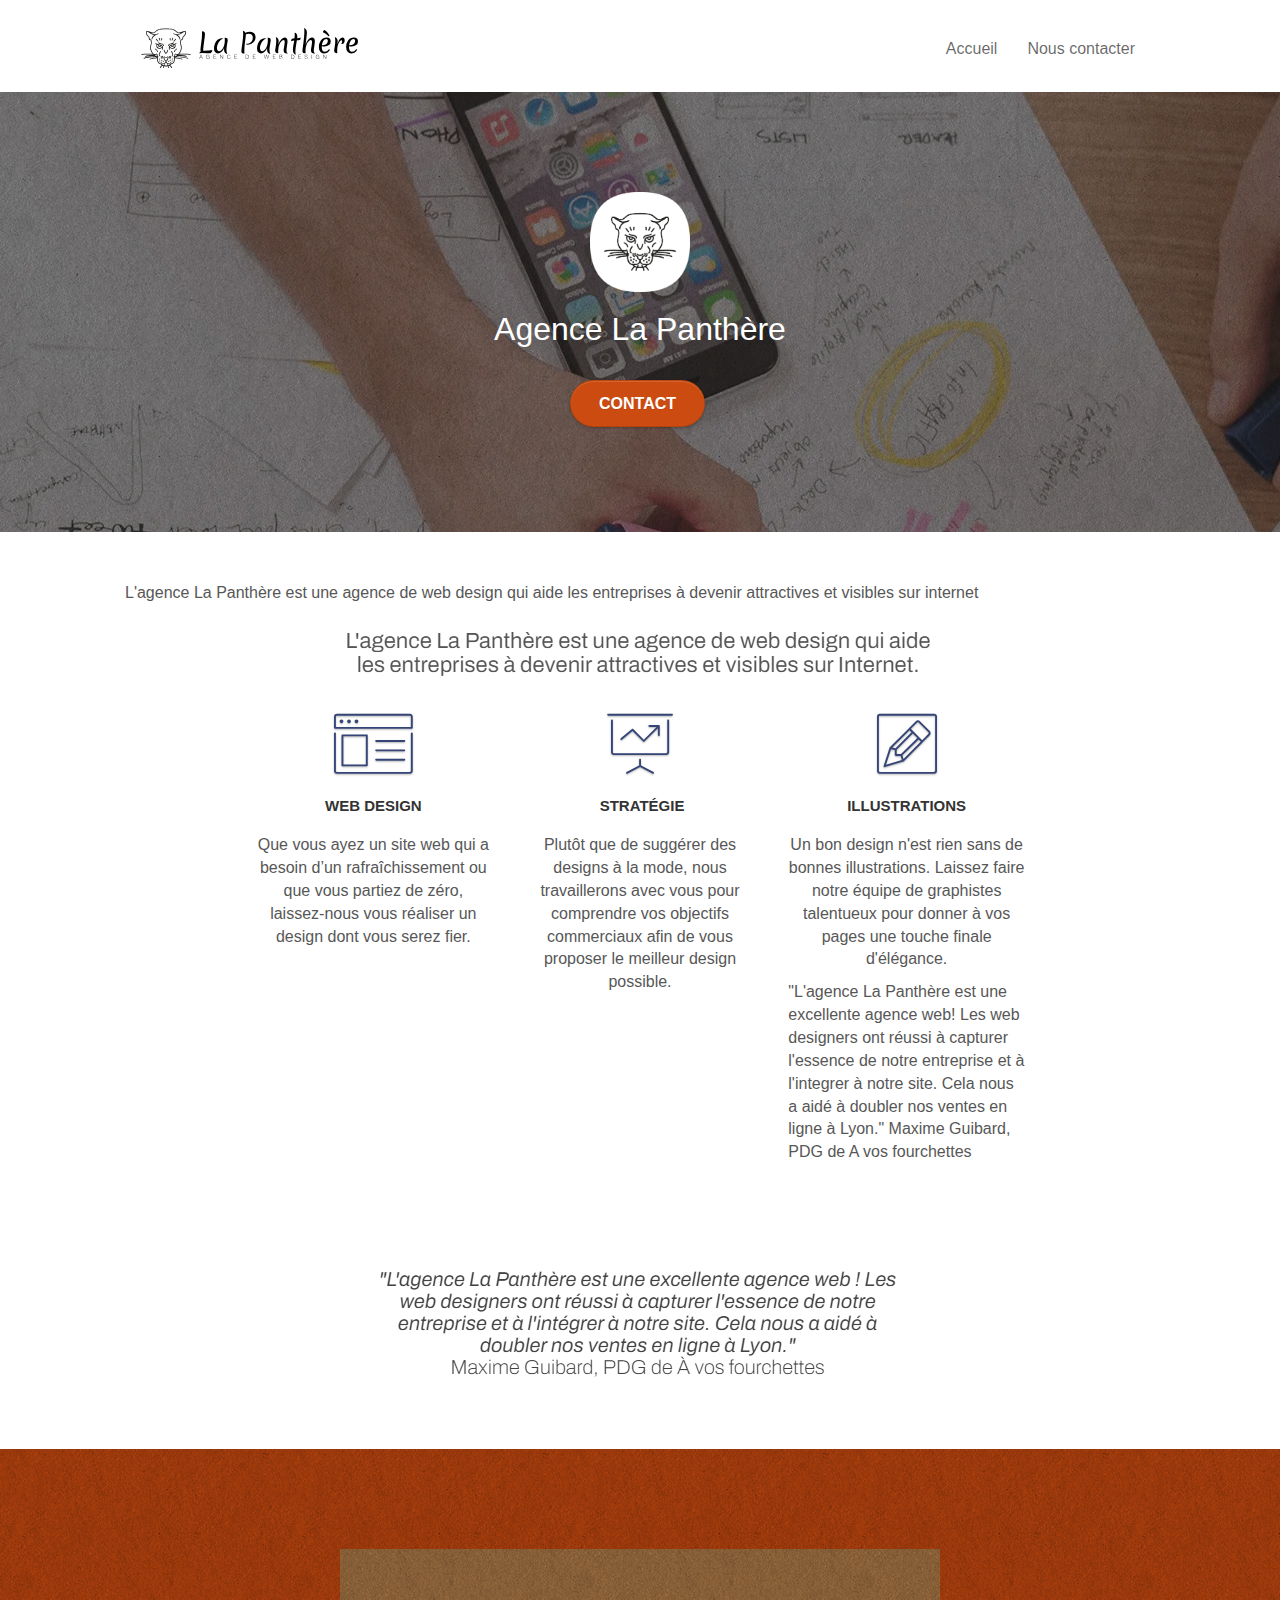
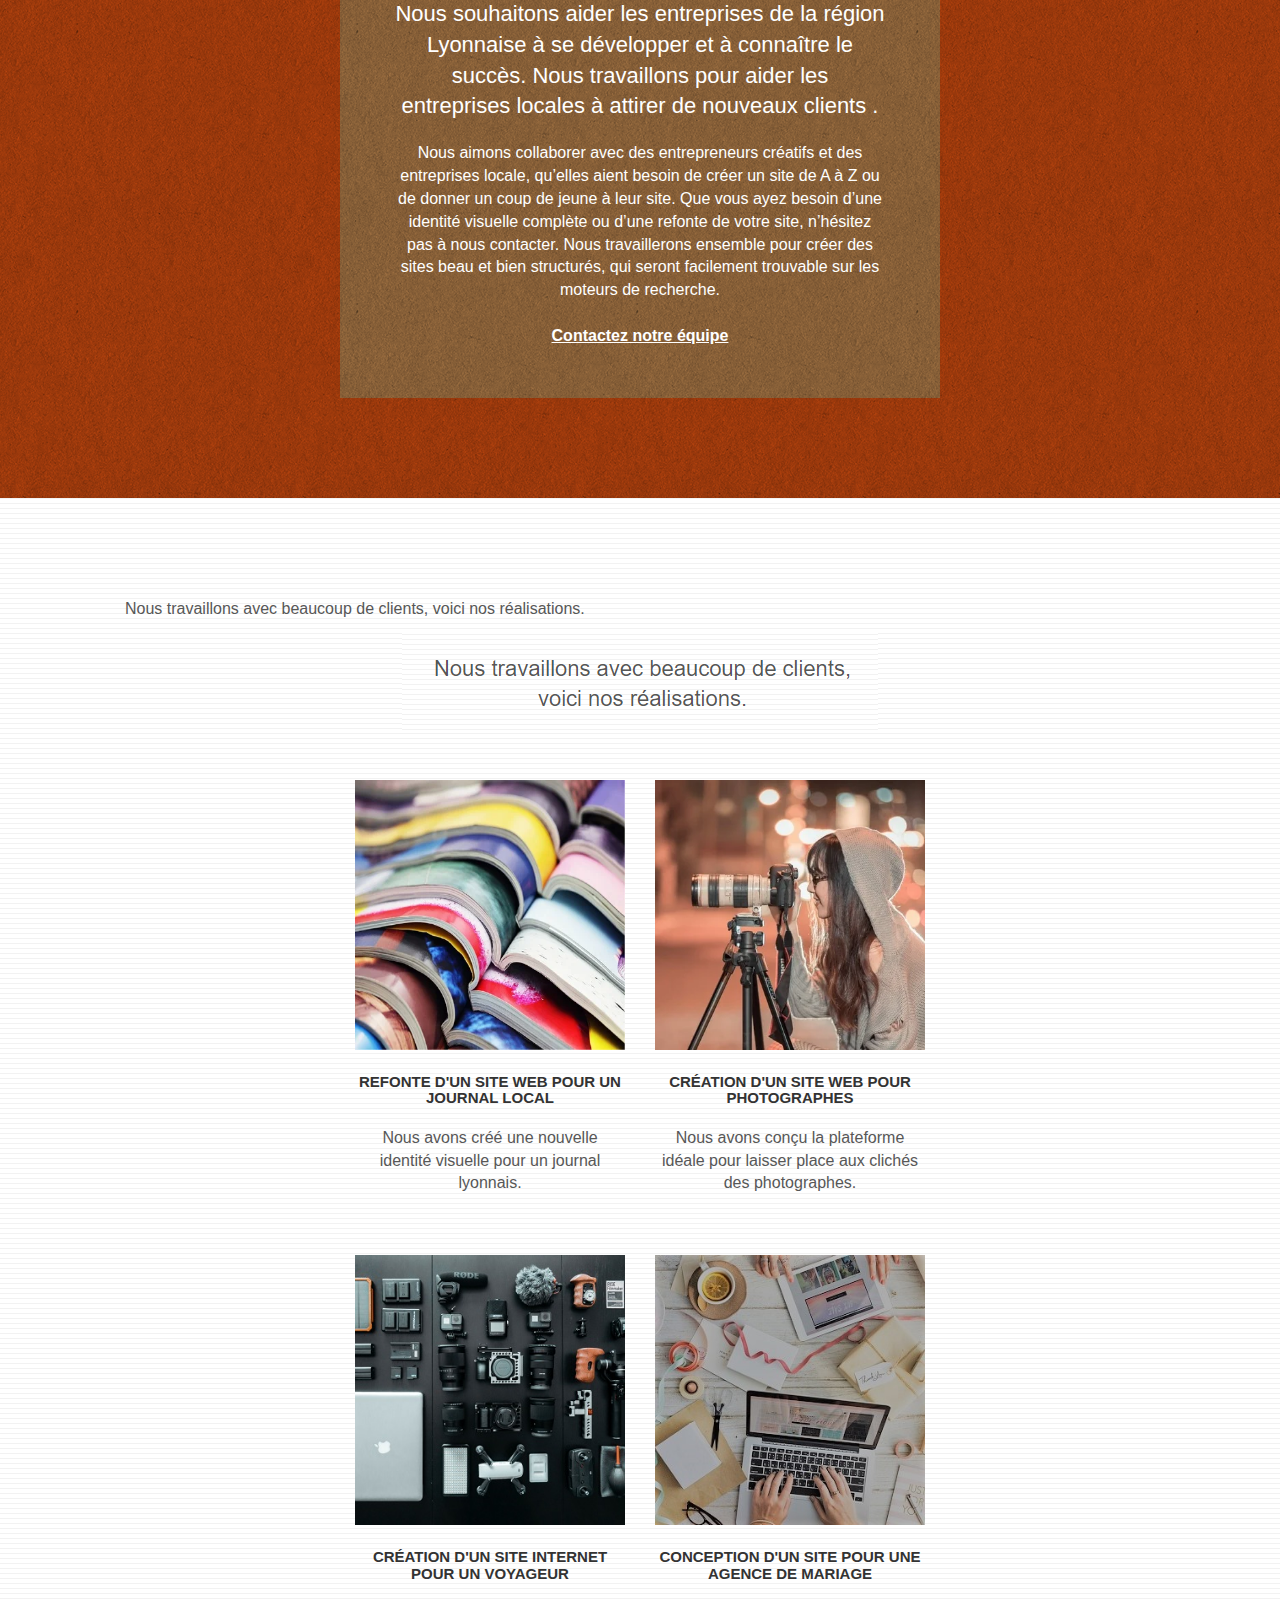
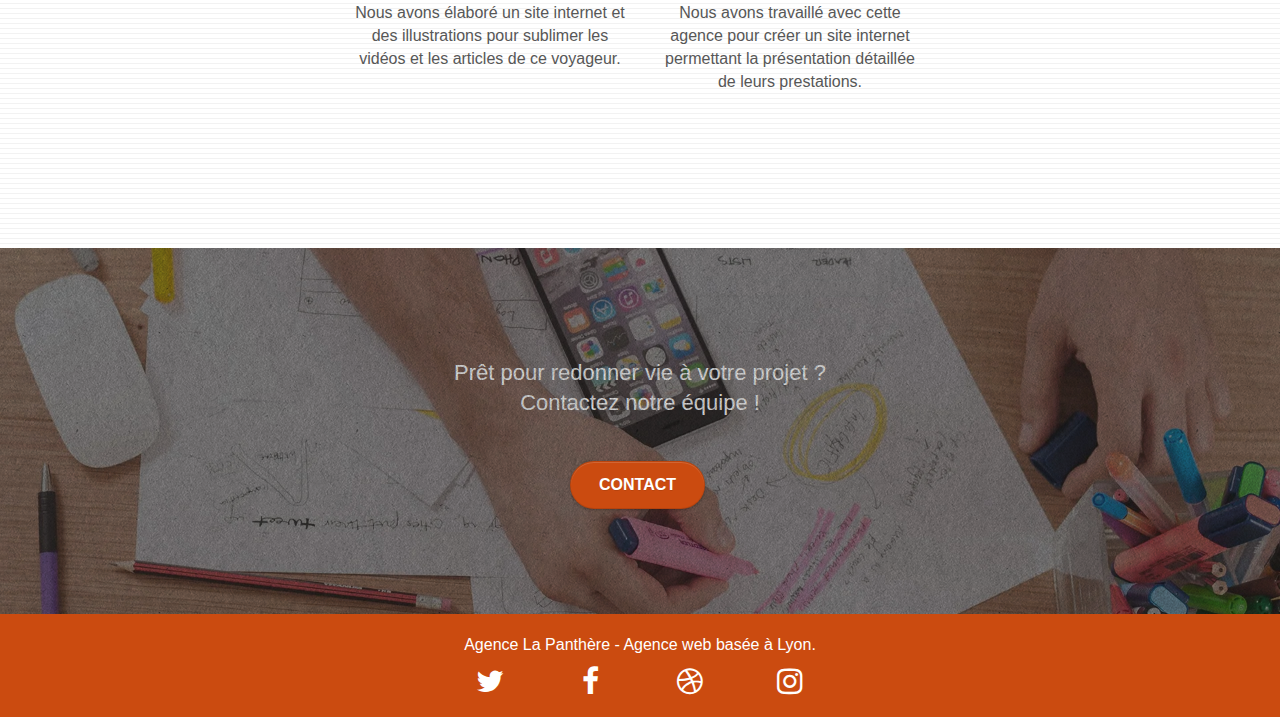
==== commit 3b3180bb: "commit reglage terminé 75% performance" ====
--- a/index.html
+++ b/index.html
@@ -18,16 +18,16 @@
     />
     <link rel="shortcut icon" type="image/png" href="favicon.jpg" />
 
-    <link rel="stylesheet" type="text/css" href="./css/bootstrap.css" media="all" />
-    <link rel="stylesheet" type="text/css" href="style.css" media="all" />
-    <link rel="stylesheet" type="text/css" href="./css/font-awesome.css" media="all" />
-    <link rel="stylesheet" type="text/css" href="./css/et-line.css" media="all"/>
-
-    <script src="./js/jquery-2.1.0.js" defer></script>
-    <script src="./js/bootstrap.js" defer></script>
-    <script src="./js/blocs.js" defer></script>
-    <script src="./js/jquery.touchSwipe.js" defer></script>
-    <script src="./js/gmaps.js" defer></script>
+    <link rel="stylesheet" type="text/css" href="./css/bootstrap.min.css"/>
+    <link rel="stylesheet" type="text/css" href="style.css" />
+    <link rel="stylesheet" type="text/css" href="./css/font-awesome.min.css"/>
+    <link rel="stylesheet" type="text/css" href="./css/et-line.min.css"/>
+
+    <script defer src="./js/jquery-2.1.0.min.js" ></script>
+    <script defer src="./js/bootstrap.min.js" ></script>
+    <script defer src="./js/blocs.min.js" ></script>
+    <script defer src="./js/jquery.touchSwipe.min.js" ></script>
+    <script defer src="./js/gmaps.min.js" ></script>
 
     <title>La panthere!!!</title>
 
@@ -69,7 +69,7 @@
                 </li>
                 <li></li>
                 <li>
-                  <a href="page2.html">page2 &gt;</a>
+                  <a href="page2.html">Nous contacter</a>
                 </li>
               </ul>
             </div>
@@ -79,18 +79,20 @@
       <!-- bloc-0 END -->
 
       <!-- bloc-1-presentation -->
-      <div
-        class="bloc bgc-dark-slate-blue bg-banniere d-bloc bg-t-edge bloc-bg-texture texture-paper b-parallax"
+      <link rel="preload" as="image" href="img_resize/agence-la-panthere.webp" />
+      <div 
+        class="bloc bgc-dark-slate-blue bg-banniere  d-bloc bg-t-edge bloc-bg-texture texture-paper b-parallax"
         id="bloc-1-hero"
+        
       >
         <div class="container bloc-lg">
           <div class="row tight-width-whitespace">
             <div class="col-sm-12">
               <img
-                src="img/logo.png"
+                src="img_resize/logo.webp"
                 class="center-block image-resize-mode"
                 width="100"
-                alt="Agence La Panthère, agence web paris, création logo paris"
+                alt="Agence La Panthère"
               />
               <h1 class="text-center hero-bloc-text tc-white">
                 Agence La Panthère
@@ -113,8 +115,9 @@
       <div class="bloc bgc-white l-bloc" id="bloc-2-services">
         <div class="container bloc-md">
           <div class="row">
+            <p class="image_texte">L'agence La Panthère est une agence de web design qui aide les entreprises à devenir attractives et visibles sur internet</p>
             <div class="col-sm-12 text-center">
-              <img alt="" src="img/title.png" />
+              <img class="texte_image" alt="description de l'agence" src="img/title.png" />
             </div>
           </div>
           <div class="row voffset-lg med-width-whitespace">
@@ -156,17 +159,18 @@
                 faire notre équipe de graphistes talentueux pour donner à vos
                 pages une touche finale d'élégance.
               </p>
-              <p>
-                "L'agence La Panthère est une excellente agence web!Les web
-                désigners ont réussi à capturer l'essence de notre entreprise et
+              <p class="image_texte">
+                "L'agence La Panthère est une excellente agence web! Les web
+                designers ont réussi à capturer l'essence de notre entreprise et
                 à l'integrer à notre site. Cela nous a aidé à doubler nos ventes
-                en ligne à Lyon." Maxime Guibard, PDG de A vos fourchettes
+                en ligne à Lyon."
+                Maxime Guibard, PDG de A vos fourchettes
               </p>
             </div>
           </div>
           <div class="row voffset-lg voffset">
             <div class="col-xs-12 col-md-8 col-md-offset-2 text-center">
-              <img alt="" src="img/citation.png" />
+              <img alt="citation la panthere" src="img_resize/citation.webp" />
             </div>
           </div>
         </div>
@@ -211,8 +215,9 @@
       >
         <div class="container bloc-lg">
           <div class="row">
+            <p class="image_texte"> Nous travaillons avec beaucoup de clients, voici nos réalisations.</p>
             <div class="col-sm-12 text-center">
-              <img alt="" src="img/title2.png" />
+              <img class="texte_image" alt="exemple de realisation" src="img/title2.png" />
             </div>
           </div>
           <div class="row tight-width-whitespace portfolio-row">
@@ -224,9 +229,9 @@
                 data-caption="Refonte d'un site web pour un journal local"
                 data-frame="snapshot-lb"
                 ><img
-                  src="img/1.jpg"
-                  alt="paris web design logo agence web meilleure agence et refonte site web journal"
-                  class="img-responsive portfolio-thumb"
+                  src="img_resize/1.webp"
+                  alt="Création d'un site web pour un journal local"
+                  class="img-responsive img-responsive1 portfolio-thumb"
               /></a>
               <h3 class="mg-md text-center">
                 Refonte d'un site web pour un journal local
@@ -244,9 +249,9 @@
                 data-caption="Création d'un site web pour photographes"
                 data-frame="snapshot-lb"
                 ><img
-                  src="img/2.jpg"
-                  class="img-responsive portfolio-thumb"
-                  alt="paris web design logo agence web meilleure agence, Création d'un site web pour photographes"
+                  src="img_resize/2.webp"
+                  class="img-responsive img-responsive2 portfolio-thumb"
+                  alt="Création d'un site web pour photographes"
               /></a>
               <h3 class="mg-md text-center">
                 Création d'un site web pour photographes
@@ -266,9 +271,9 @@
                 data-caption="Création d'un site internet pour un voyageur"
                 data-frame="snapshot-lb"
                 ><img
-                  src="img/3.bmp"
-                  class="img-responsive portfolio-thumb"
-                  alt="paris web design logo agence web meilleure agence, Création d'un site web pour voyageur"
+                  src="img_resize/3.webp"
+                  class="img-responsive img-responsive3 portfolio-thumb"
+                  alt="Création d'un site web pour voyageur"
               /></a>
               <h3 class="mg-md text-center">
                 Création d'un site internet pour un voyageur
@@ -286,9 +291,9 @@
                 data-caption="Conception d'un site pour une agence de mariage"
                 data-frame="snapshot-lb"
                 ><img
-                  src="img/4.bmp"
-                  class="img-responsive portfolio-thumb"
-                  alt="paris web design logo agence web meilleure agence, Création d'un site web pour agence de mariage"
+                  src="img_resize/4.webp"
+                  class="img-responsive img-responsive4 portfolio-thumb"
+                  alt="Création d'un site web pour agence de mariage"
               /></a>
               <h3 class="mg-md text-center">
                 Conception d'un site pour une agence de mariage
@@ -338,29 +343,29 @@
               <div class="row row-no-gutters social">
                 <div class="col-sm-3">
                   <div class="text-center">
-                    <a class="social" href="index.html"> twitter</a>
-                      ><span class="fa fa-twitter icon-md"></span
+                    <a class="social" href="index.html"></a>
+                      <span class="fa fa-twitter icon-md"></span
                     ></a>
                   </div>
                 </div>
                 <div class="col-sm-3">
                   <div class="text-center">
-                    <a class="social" href="index.html"> facebook</a>
-                      ><span class="fa fa-facebook icon-md"></span
+                    <a class="social" href="index.html"></a>
+                      <span class="fa fa-facebook icon-md"></span
                     ></a>
                   </div>
                 </div>
                 <div class="col-sm-3">
                   <div class="text-center">
-                    <a class="social" href="index.html"> dribbble</a>
-                      ><span class="fa fa-dribbble icon-md"></span
+                    <a class="social" href="index.html"></a>
+                      <span class="fa fa-dribbble icon-md"></span
                     ></a>
                   </div>
                 </div>
                 <div class="col-sm-3">
                   <div class="text-center">
-                    <a class="social" href="index.html"> Instagram</a>
-                      ><span class="fa fa-instagram icon-md"></span
+                    <a class="social" href="index.html"></a>
+                      <span class="fa fa-instagram icon-md"></span
                     ></a>
                   </div>
                 </div>
--- a/style.css
+++ b/style.css
@@ -11,13 +11,18 @@
 button {
   transition: all 0.3s ease-in-out;
   outline: none !important;
+  text-decoration: none;
 }
 
 a:hover {
   text-decoration: none;
   cursor: pointer;
 }
-
+.image1 {
+  background-image: url("img_resize/1.webp");
+  height: 20em;
+  width: 100%;
+}
 #page-loading-blocs-notifaction {
   position: fixed;
   top: 0;
@@ -31,7 +36,6 @@
   width: 100%;
   clear: both;
   background: 50% 50% no-repeat;
-  padding: 0 50px;
   -webkit-background-size: cover;
   -moz-background-size: cover;
   -o-background-size: cover;
@@ -91,7 +95,7 @@
 }
 
 .texture-paper::before {
-  background: url("img/texture-paper.png");
+  background: url("img_resize/texture-paper.webp");
   background-size: 280px 280px;
 }
 
@@ -681,9 +685,9 @@
   font-size: 14px;
 }
 
-/*img {
+.img-responsive {
   width: 100%;
-}*/
+}
 
 .tight-width-whitespace {
   max-width: 600px;
@@ -708,6 +712,8 @@
   max-width: 400px;
   margin: auto auto auto auto;
   color: #ffffff;
+  display: flex;
+  justify-content: center;
 }
 
 h2 {
@@ -781,11 +787,11 @@
 }
 
 .tc-white {
-  color: #f3976c !important;
+  color: #ffffff !important;
 }
 
 .btn-atomic-tangerine {
-  background: #f3976c;
+  background: #cb4b10;
   color: #ffffff !important;
 }
 
@@ -824,11 +830,11 @@
 }
 
 .bg-banniere {
-  background-image: url("img/agence-la-panthere.jpg");
+  background-image: url("img_resize/agence-la-panthere.webp");
 }
 
 .bg-presentation {
-  background-image: url("img/image-de-presentation.bmp");
+  background-image: url("img_resize/image-de-presentation.webp");
 }
 
 @media (max-width: 1024px) {
@@ -1034,11 +1040,77 @@
   }
 }
 
-@media (max-width: 400px) {
+@media (max-width: 425px) {
+  .bg-presentation {
+    background-image: url("img_resize/image-de-presentation.webp");
+  }
+  .bg-banniere {
+    background-image: url("img_resize/agence-la-panthere.webp");
+  }
+  /*.bg-banniere {
+    content: url("img_resize/agence-la-panthere.webp");
+  }*/
+
+  .img-responsive1 {
+    content: url("img_resize/1.webp");
+  }
+  .img-responsive2 {
+    content: url("img_resize/2.webp");
+  }
+  .img-responsive4 {
+    content: url("img_resize/4.webp");
+  }
+  .img-responsive3 {
+    content: url("img_resize/3.webp");
+  }
+
+  /*img {
+    width: 100%;
+  }*/
+  .row.row-no-gutters {
+    margin: 0px 0px 0px 30px;
+  }
+
+  label {
+    font-size: 14px;
+  }
+
+  .social {
+    display: flex;
+    justify-content: space-evenly;
+  }
+
+  .form-group {
+    margin: 20px;
+  }
+
+  .form-group input {
+    height: 50px;
+    margin-top: 15px;
+  }
+
+  .form-control {
+    margin-top: 15px;
+    width: 90%;
+  }
+
   .bloc {
     padding-left: 0;
     padding-right: 0;
   }
+
+  .image_texte {
+    font-size: 15px;
+    text-align: center;
+    margin-top: 4em;
+    font-weight: bold;
+  }
+  .col-xs-12 {
+    display: none;
+  }
+  .texte_image {
+    display: none;
+  }
 }
 
 @media (max-width: 767px) {
@@ -1046,3 +1118,15 @@
     text-align: center;
   }
 }
+
+@media screen and (min-width: 1024px) {
+  p {
+    font-size: 16px;
+  }
+}
+
+@media screen and (min-width: 1920px) {
+  p {
+    font-size: 22px;
+  }
+}
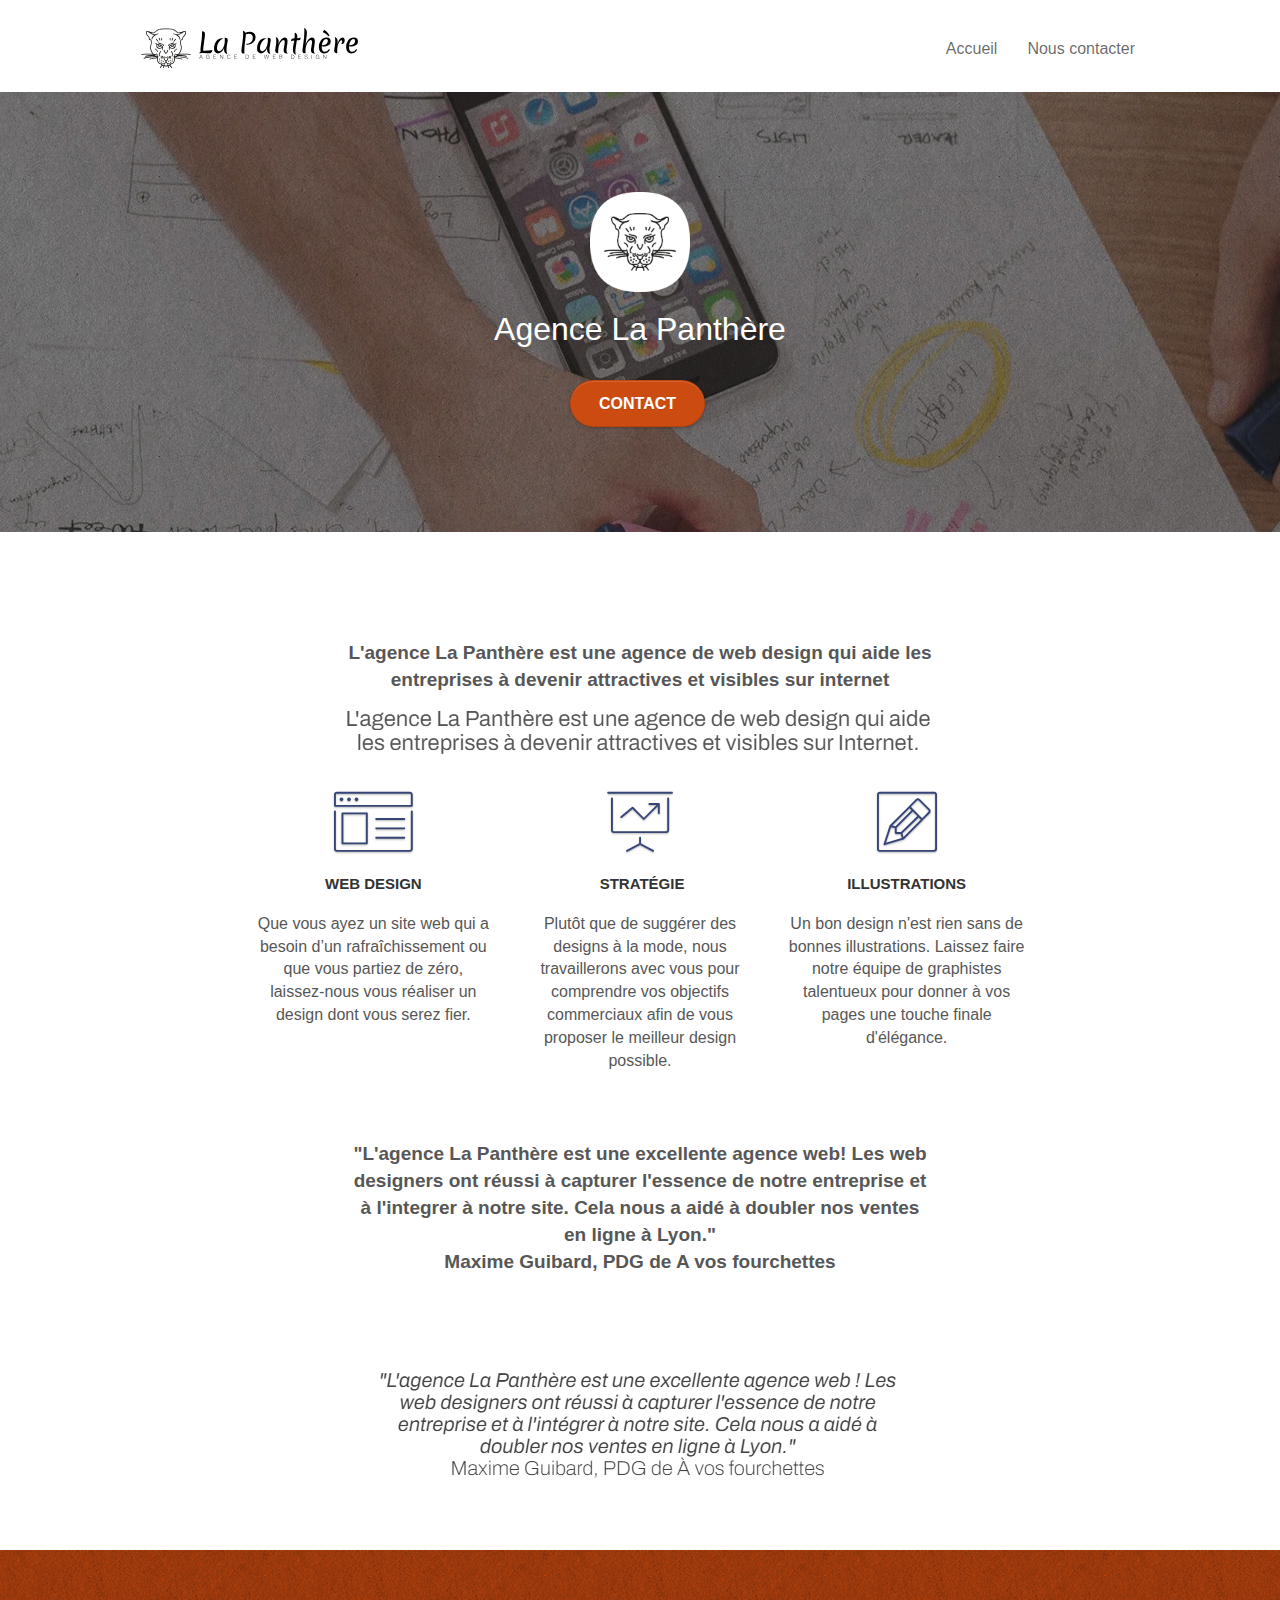
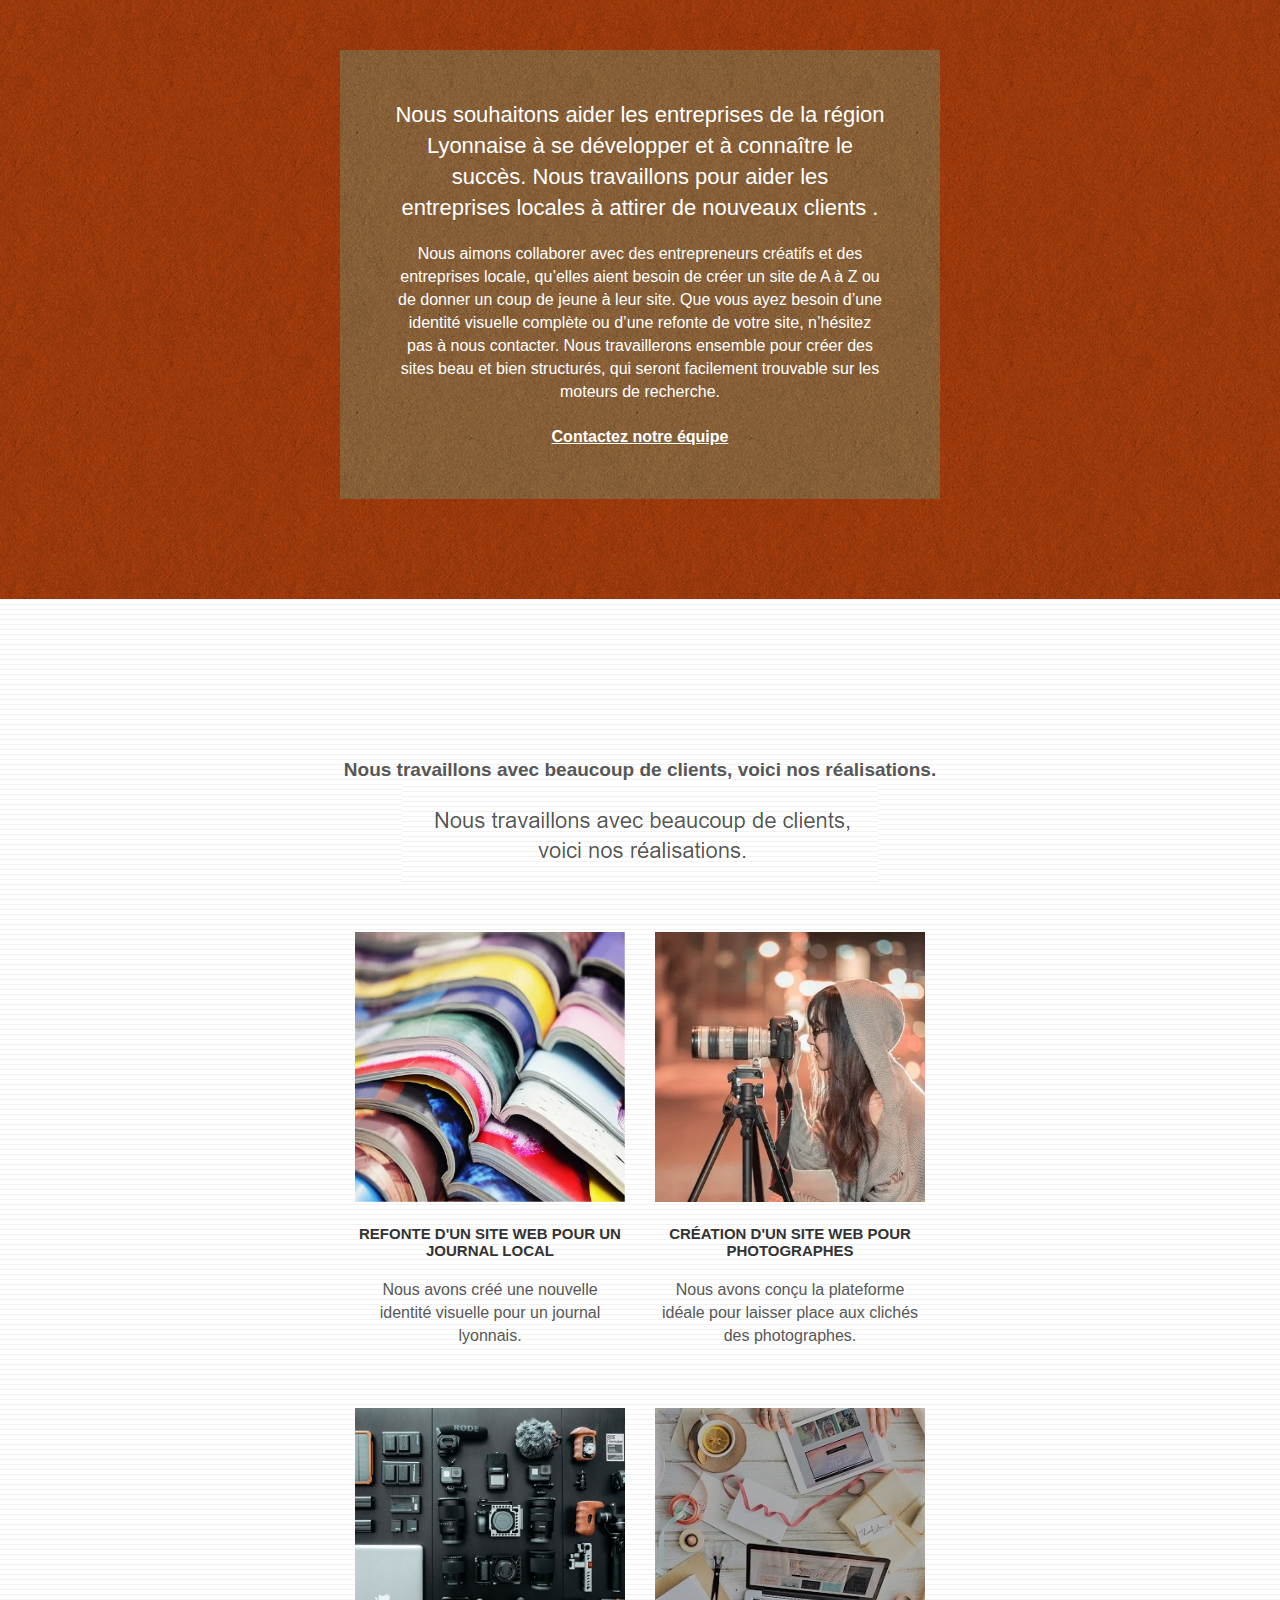
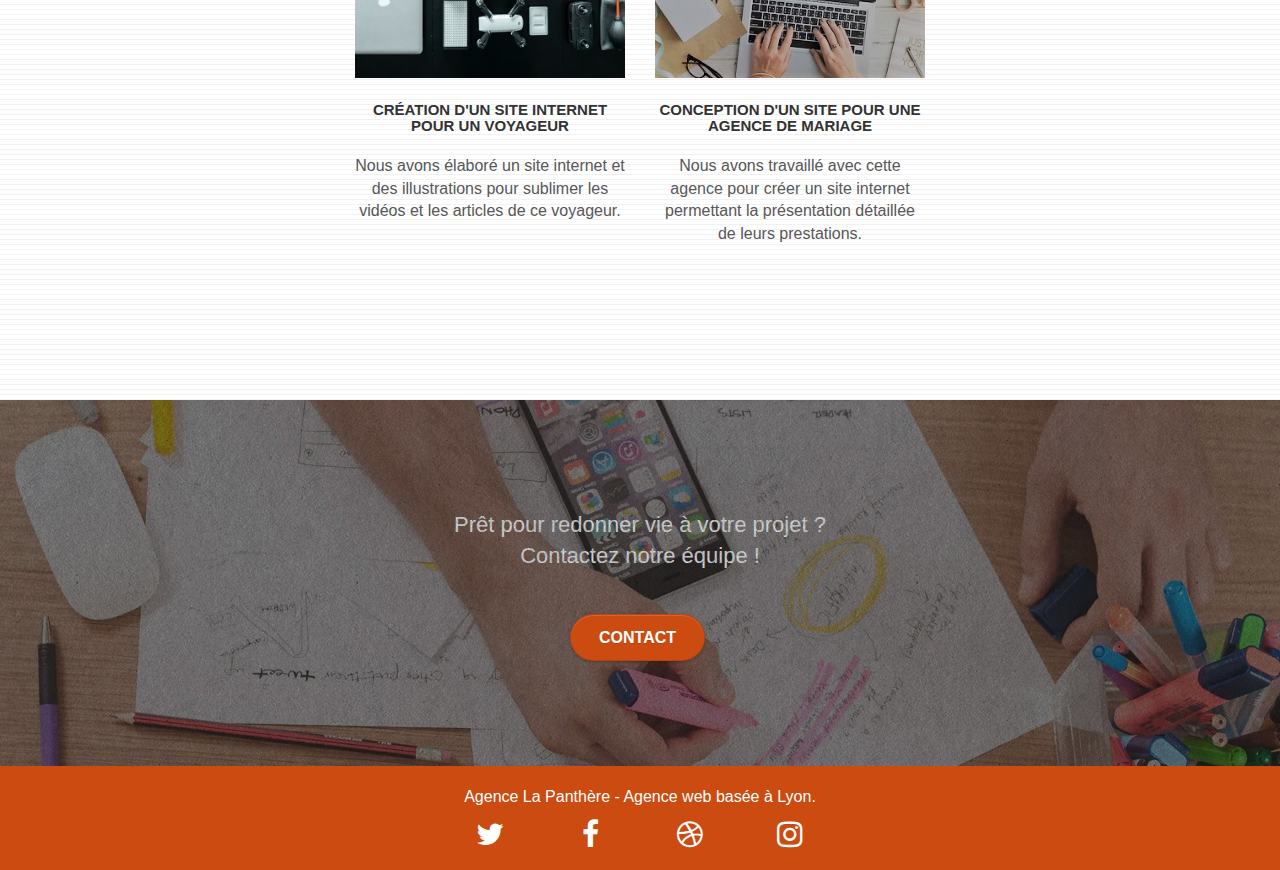
==== commit c62ff6e0: "commit responsive" ====
--- a/index.html
+++ b/index.html
@@ -159,15 +159,17 @@
                 faire notre équipe de graphistes talentueux pour donner à vos
                 pages une touche finale d'élégance.
               </p>
-              <p class="image_texte">
-                "L'agence La Panthère est une excellente agence web! Les web
-                designers ont réussi à capturer l'essence de notre entreprise et
-                à l'integrer à notre site. Cela nous a aidé à doubler nos ventes
-                en ligne à Lyon."
-                Maxime Guibard, PDG de A vos fourchettes
-              </p>
-            </div>
-          </div>
+           
+            </div>
+            
+          </div>
+          <p class="image_texte">
+            "L'agence La Panthère est une excellente agence web! Les web
+            designers ont réussi à capturer l'essence de notre entreprise et
+            à l'integrer à notre site. Cela nous a aidé à doubler nos ventes
+            en ligne à Lyon."
+            <br> Maxime Guibard, PDG de A vos fourchettes
+          </p>
           <div class="row voffset-lg voffset">
             <div class="col-xs-12 col-md-8 col-md-offset-2 text-center">
               <img alt="citation la panthere" src="img_resize/citation.webp" />
--- a/style.css
+++ b/style.css
@@ -466,6 +466,14 @@
 
 button {
   outline: none !important;
+}
+
+.image_texte {
+  font-size: 19px;
+  text-align: center;
+  margin-top: 4em;
+  font-weight: bold;
+  margin: 55px 80px 0px 80px;
 }
 
 .btn-rd {
@@ -1123,10 +1131,39 @@
   p {
     font-size: 16px;
   }
+
+  .image_texte {
+    font-size: 19px;
+    text-align: center;
+    margin-top: 4em;
+    font-weight: bold;
+    margin: 3em 11em 0 11em;
+  }
+}
+
+@media screen and (min-width: 1440px) {
+  p {
+    font-size: 16px;
+  }
+
+  .image_texte {
+    font-size: 19px;
+    text-align: center;
+    margin-top: 4em;
+    font-weight: bold;
+    margin: 3em 12em 0 12em;
+  }
 }
 
 @media screen and (min-width: 1920px) {
   p {
     font-size: 22px;
   }
-}
+
+  .image_texte {
+    font-size: 28px;
+    text-align: center;
+    margin: 3em 6em 0 6em;
+    font-weight: bold;
+  }
+}
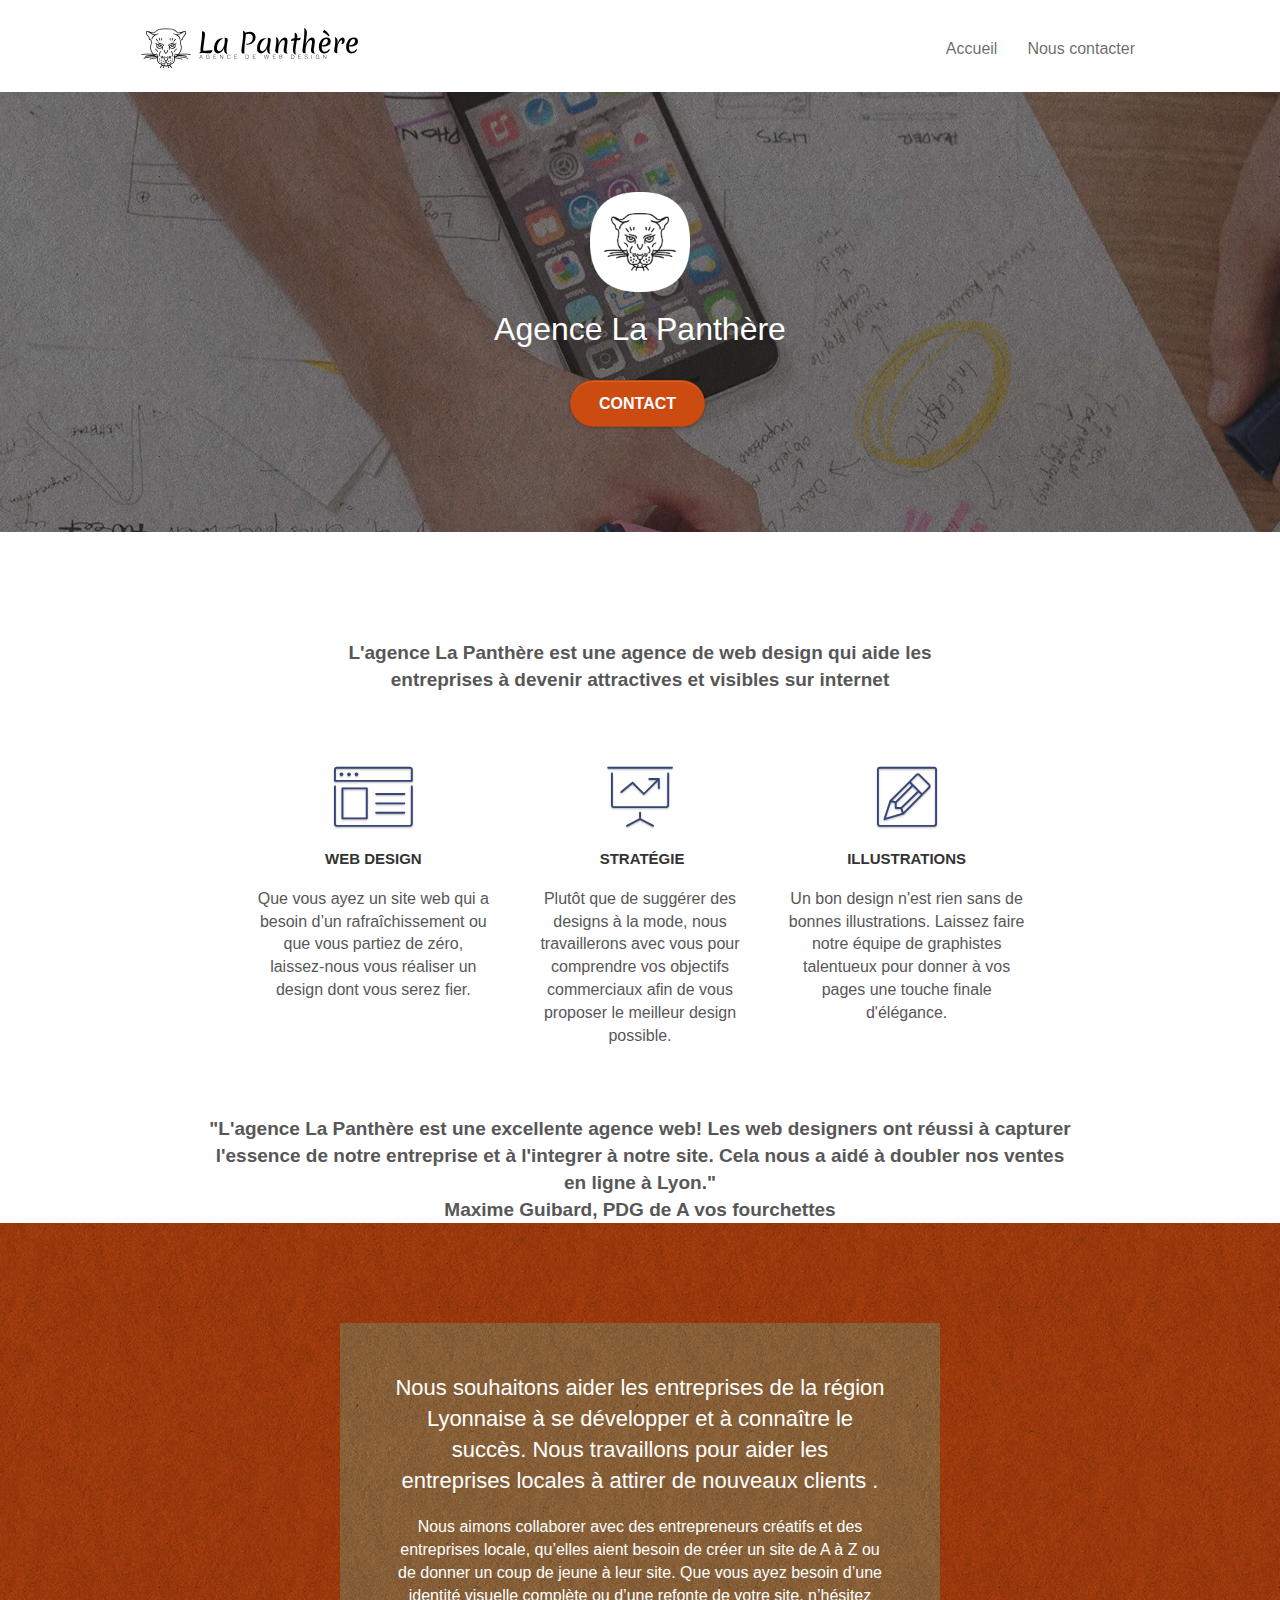
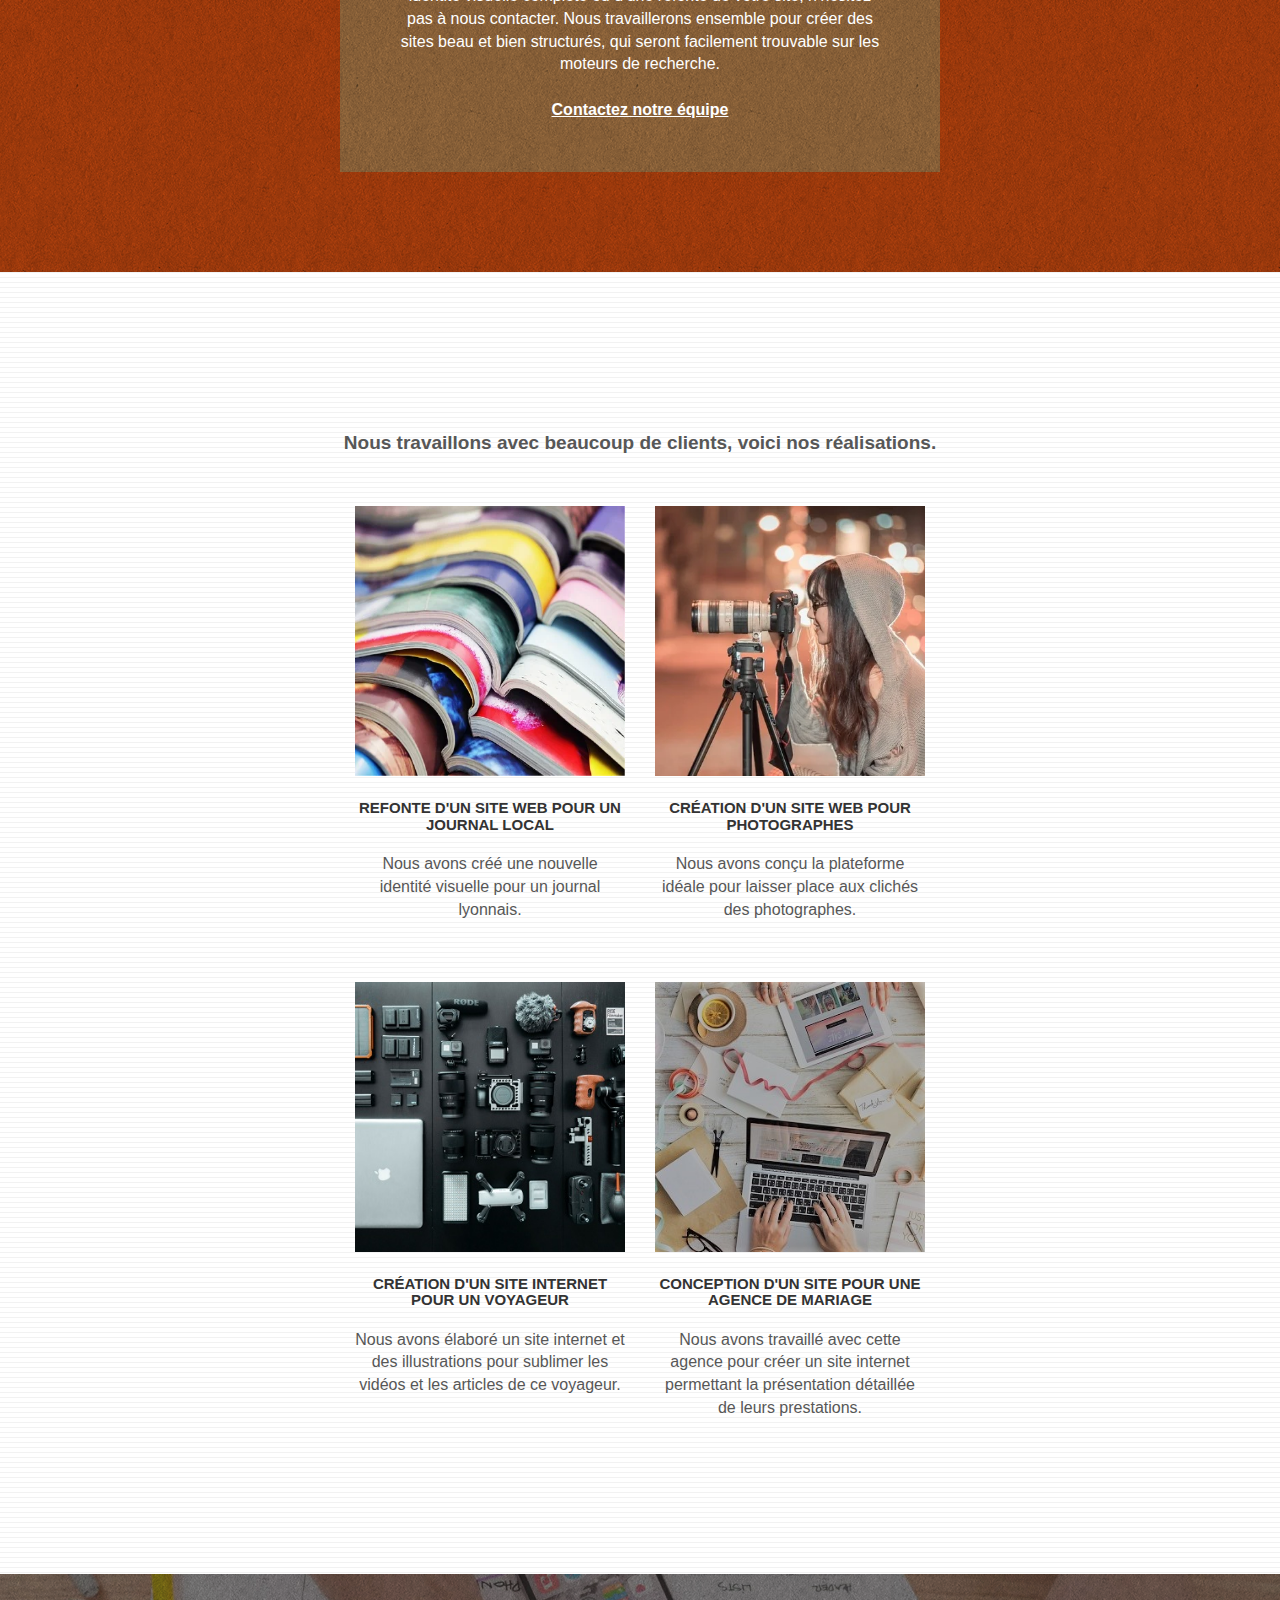
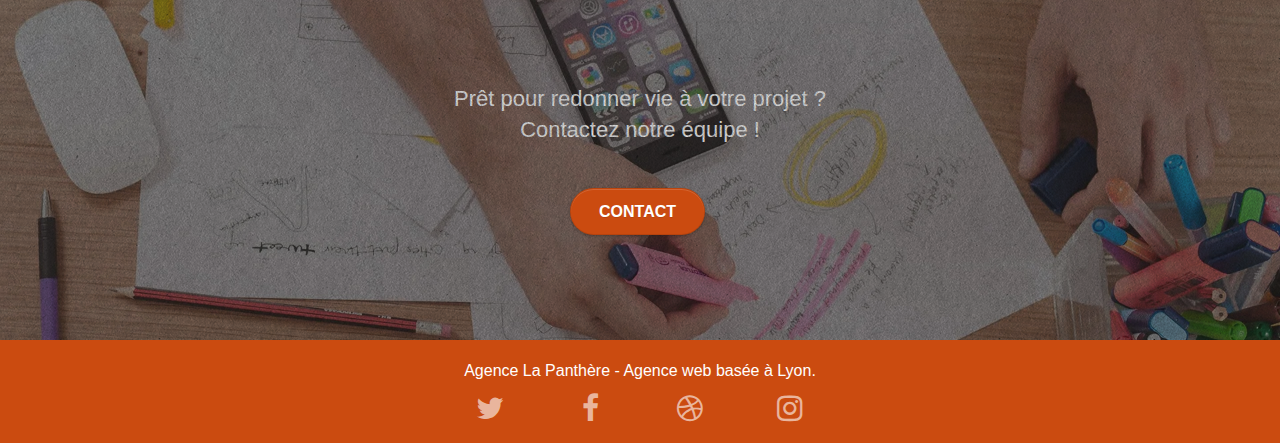
==== commit 487ab8d1: "commit suppression photo texte" ====
--- a/index.html
+++ b/index.html
@@ -2,7 +2,7 @@
 <html lang="fr">
   <head>
     <meta charset="utf-8" />
-    <meta name="robots" content="INDEX, FOLLOW">
+    <meta name="robots" content="INDEX, FOLLOW" />
     <meta
       name="keywords"
       content="seo, google, site web, site internet, agence design paris, agence design, agence design,agence design,agence design,agence design,agence design,agence design,agence design,agence design"
@@ -18,16 +18,16 @@
     />
     <link rel="shortcut icon" type="image/png" href="favicon.jpg" />
 
-    <link rel="stylesheet" type="text/css" href="./css/bootstrap.min.css"/>
+    <link rel="stylesheet" type="text/css" href="./css/bootstrap.min.css" />
     <link rel="stylesheet" type="text/css" href="style.css" />
-    <link rel="stylesheet" type="text/css" href="./css/font-awesome.min.css"/>
-    <link rel="stylesheet" type="text/css" href="./css/et-line.min.css"/>
-
-    <script defer src="./js/jquery-2.1.0.min.js" ></script>
-    <script defer src="./js/bootstrap.min.js" ></script>
-    <script defer src="./js/blocs.min.js" ></script>
-    <script defer src="./js/jquery.touchSwipe.min.js" ></script>
-    <script defer src="./js/gmaps.min.js" ></script>
+    <link rel="stylesheet" type="text/css" href="./css/font-awesome.min.css" />
+    <link rel="stylesheet" type="text/css" href="./css/et-line.min.css" />
+
+    <script defer src="./js/jquery-2.1.0.min.js"></script>
+    <script defer src="./js/bootstrap.min.js"></script>
+    <script defer src="./js/blocs.min.js"></script>
+    <script defer src="./js/jquery.touchSwipe.min.js"></script>
+    <script defer src="./js/gmaps.min.js"></script>
 
     <title>La panthere!!!</title>
 
@@ -79,11 +79,14 @@
       <!-- bloc-0 END -->
 
       <!-- bloc-1-presentation -->
-      <link rel="preload" as="image" href="img_resize/agence-la-panthere.webp" />
-      <div 
-        class="bloc bgc-dark-slate-blue bg-banniere  d-bloc bg-t-edge bloc-bg-texture texture-paper b-parallax"
+      <link
+        rel="preload"
+        as="image"
+        href="img_resize/agence-la-panthere.webp"
+      />
+      <div
+        class="bloc bgc-dark-slate-blue bg-banniere d-bloc bg-t-edge bloc-bg-texture texture-paper b-parallax"
         id="bloc-1-hero"
-        
       >
         <div class="container bloc-lg">
           <div class="row tight-width-whitespace">
@@ -115,9 +118,11 @@
       <div class="bloc bgc-white l-bloc" id="bloc-2-services">
         <div class="container bloc-md">
           <div class="row">
-            <p class="image_texte">L'agence La Panthère est une agence de web design qui aide les entreprises à devenir attractives et visibles sur internet</p>
-            <div class="col-sm-12 text-center">
-              <img class="texte_image" alt="description de l'agence" src="img/title.png" />
+            <p class="image_texte">
+              L'agence La Panthère est une agence de web design qui aide les
+              entreprises à devenir attractives et visibles sur internet
+            </p>
+            
             </div>
           </div>
           <div class="row voffset-lg med-width-whitespace">
@@ -159,22 +164,17 @@
                 faire notre équipe de graphistes talentueux pour donner à vos
                 pages une touche finale d'élégance.
               </p>
-           
-            </div>
-            
+            </div>
           </div>
           <p class="image_texte">
             "L'agence La Panthère est une excellente agence web! Les web
-            designers ont réussi à capturer l'essence de notre entreprise et
-            à l'integrer à notre site. Cela nous a aidé à doubler nos ventes
-            en ligne à Lyon."
-            <br> Maxime Guibard, PDG de A vos fourchettes
+            designers ont réussi à capturer l'essence de notre entreprise et à
+            l'integrer à notre site. Cela nous a aidé à doubler nos ventes en
+            ligne à Lyon."
+            <br />
+            Maxime Guibard, PDG de A vos fourchettes
           </p>
-          <div class="row voffset-lg voffset">
-            <div class="col-xs-12 col-md-8 col-md-offset-2 text-center">
-              <img alt="citation la panthere" src="img_resize/citation.webp" />
-            </div>
-          </div>
+          
         </div>
       </div>
       <!-- bloc-2-services END -->
@@ -217,10 +217,10 @@
       >
         <div class="container bloc-lg">
           <div class="row">
-            <p class="image_texte"> Nous travaillons avec beaucoup de clients, voici nos réalisations.</p>
-            <div class="col-sm-12 text-center">
-              <img class="texte_image" alt="exemple de realisation" src="img/title2.png" />
-            </div>
+            <p class="image_texte">
+              Nous travaillons avec beaucoup de clients, voici nos réalisations.
+            </p>
+           
           </div>
           <div class="row tight-width-whitespace portfolio-row">
             <div class="col-sm-6">
@@ -345,30 +345,30 @@
               <div class="row row-no-gutters social">
                 <div class="col-sm-3">
                   <div class="text-center">
-                    <a class="social" href="index.html"></a>
-                      <span class="fa fa-twitter icon-md"></span
-                    ></a>
+                    <a class="social" href="index.html">
+                      <span class="fa fa-twitter icon-md"></span>
+                    </a>
                   </div>
                 </div>
                 <div class="col-sm-3">
                   <div class="text-center">
-                    <a class="social" href="index.html"></a>
-                      <span class="fa fa-facebook icon-md"></span
-                    ></a>
+                    <a class="social" href="index.html">
+                      <span class="fa fa-facebook icon-md"></span>
+                    </a>
                   </div>
                 </div>
                 <div class="col-sm-3">
                   <div class="text-center">
-                    <a class="social" href="index.html"></a>
-                      <span class="fa fa-dribbble icon-md"></span
-                    ></a>
+                    <a class="social" href="index.html">
+                      <span class="fa fa-dribbble icon-md"></span>
+                    </a>
                   </div>
                 </div>
                 <div class="col-sm-3">
                   <div class="text-center">
-                    <a class="social" href="index.html"></a>
-                      <span class="fa fa-instagram icon-md"></span
-                    ></a>
+                    <a class="social" href="index.html">
+                      <span class="fa fa-instagram icon-md"></span>
+                    </a>
                   </div>
                 </div>
                 <div class="keywords" style="color: #f3976c"></div>
--- a/style.css
+++ b/style.css
@@ -1108,15 +1108,12 @@
   }
 
   .image_texte {
-    font-size: 15px;
+    font-size: 16px;
     text-align: center;
     margin-top: 4em;
     font-weight: bold;
   }
   .col-xs-12 {
-    display: none;
-  }
-  .texte_image {
     display: none;
   }
 }
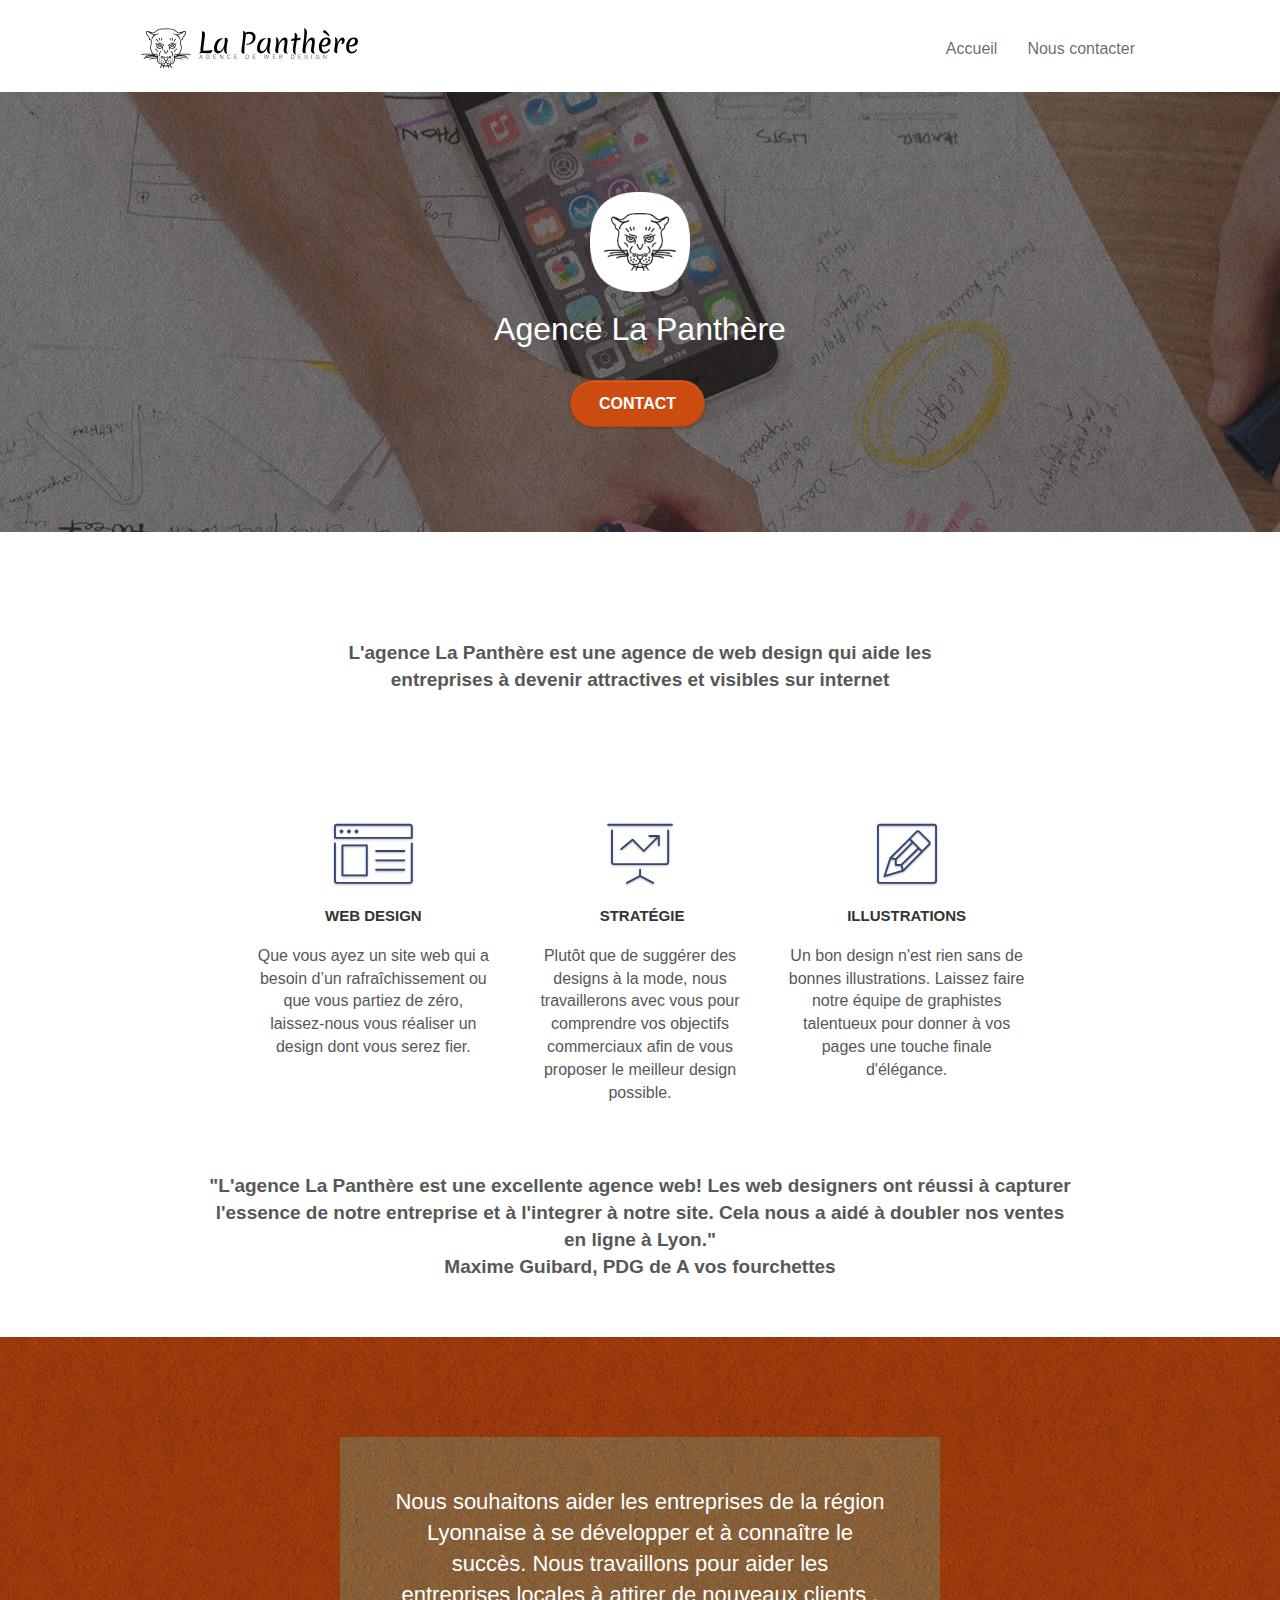
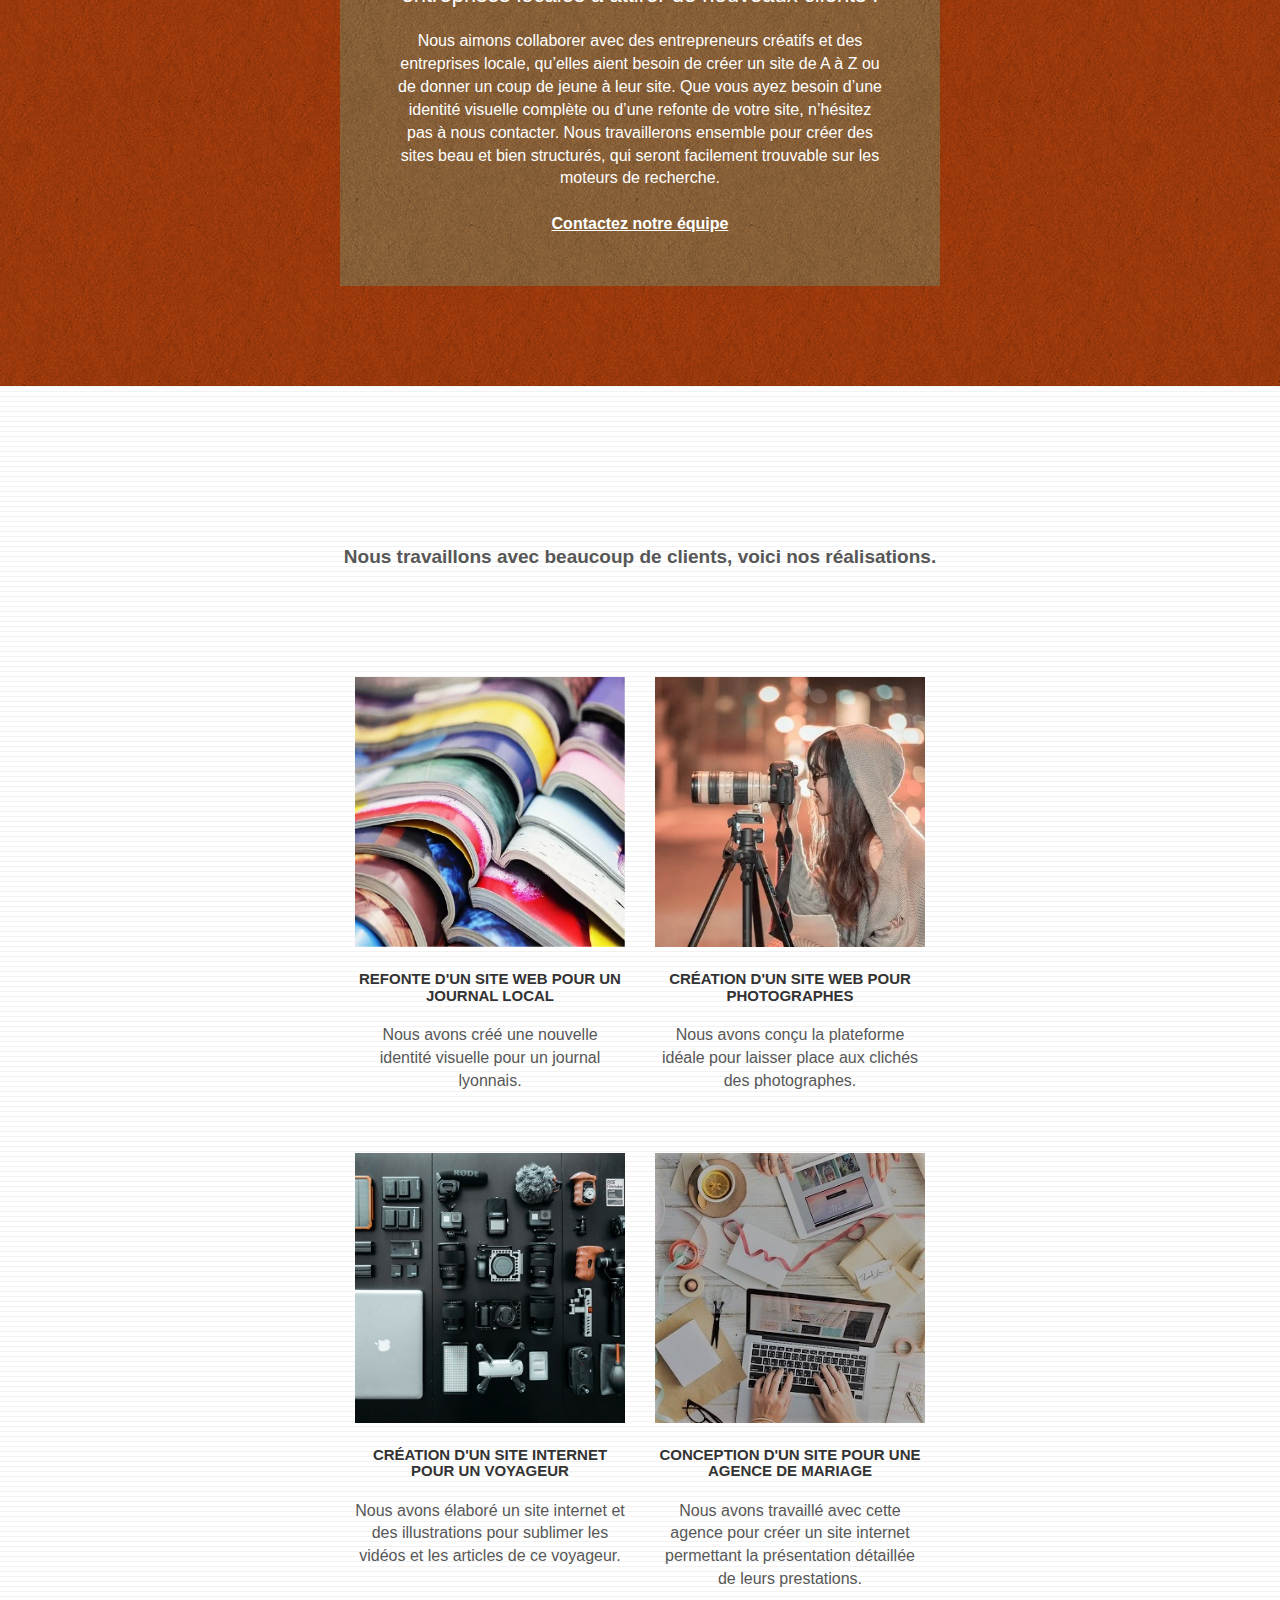
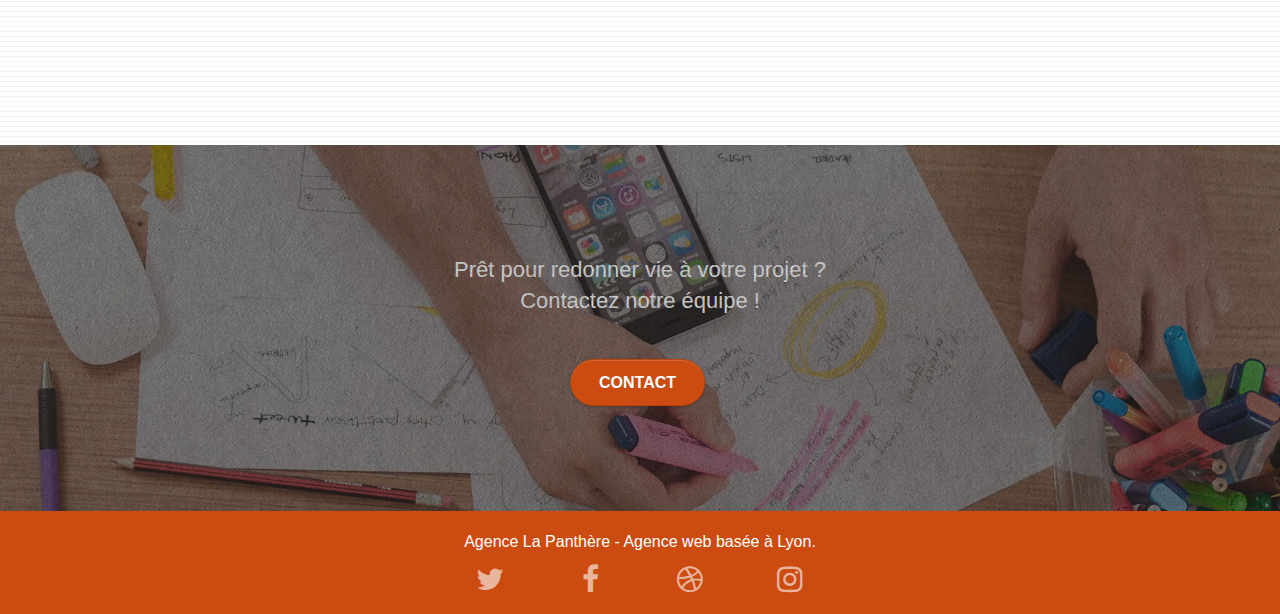
==== commit d4119645: "commit verification" ====
--- a/index.html
+++ b/index.html
@@ -9,8 +9,7 @@
     />
     <meta
       name="description"
-      content="Agence web à paris, stratégie web, web design, illustrations,
-    design de site web, site web, web, internet, site internet, site"
+      content="L'entreprise la Panthere est une grande agence de web design basée à Lyon qui aide les entreprises à devenir attractives et visibles sur Internet."
     />
     <meta
       name="viewport"
@@ -46,7 +45,7 @@
               <a class="navbar-brand" href="index.html"
                 ><img
                   src="img/agence-la-panthere-monochrome.svg"
-                  alt="paris web design logo agence web meilleure agence"
+                  alt="Banniere de l'agence"
                   height="40"
               /></a>
 
@@ -122,257 +121,251 @@
               L'agence La Panthère est une agence de web design qui aide les
               entreprises à devenir attractives et visibles sur internet
             </p>
-            
-            </div>
-          </div>
-          <div class="row voffset-lg med-width-whitespace">
-            <div class="col-sm-4">
-              <div class="text-center">
-                <span
-                  class="et-icon-browser sm-shadow icon-dark-slate-blue icons icon-lg"
-                ></span>
-              </div>
-              <h3 class="mg-md text-center">Web design</h3>
-              <p class="text-center">
-                Que vous ayez un site web qui a besoin d&rsquo;un
-                rafraîchissement ou que vous partiez de zéro, laissez-nous vous
-                réaliser un design dont vous serez fier.
-              </p>
-            </div>
-            <div class="col-sm-4">
-              <div class="text-center">
-                <span
-                  class="et-icon-presentation sm-shadow icon-dark-slate-blue icons icon-lg"
-                ></span>
-              </div>
-              <h3 class="mg-md text-center">&nbsp;Stratégie</h3>
-              <p class="text-center">
-                Plutôt que de suggérer des designs à la mode, nous travaillerons
-                avec vous pour comprendre vos objectifs commerciaux afin de vous
-                proposer le meilleur design possible.<br />
-              </p>
-            </div>
-            <div class="col-sm-4">
-              <div class="text-center">
-                <span
-                  class="et-icon-edit sm-shadow icon-dark-slate-blue icons icon-lg"
-                ></span>
-              </div>
-              <h3 class="mg-md text-center">Illustrations</h3>
-              <p class="text-center">
-                Un bon design n'est rien sans de bonnes illustrations. Laissez
-                faire notre équipe de graphistes talentueux pour donner à vos
-                pages une touche finale d'élégance.
-              </p>
-            </div>
-          </div>
+          </div>
+        </div>
+        <div class="row voffset-lg med-width-whitespace">
+          <div class="col-sm-4">
+            <div class="text-center">
+              <span
+                class="et-icon-browser sm-shadow icon-dark-slate-blue icons icon-lg"
+              ></span>
+            </div>
+            <h3 class="mg-md text-center">Web design</h3>
+            <p class="text-center">
+              Que vous ayez un site web qui a besoin d&rsquo;un rafraîchissement
+              ou que vous partiez de zéro, laissez-nous vous réaliser un design
+              dont vous serez fier.
+            </p>
+          </div>
+          <div class="col-sm-4">
+            <div class="text-center">
+              <span
+                class="et-icon-presentation sm-shadow icon-dark-slate-blue icons icon-lg"
+              ></span>
+            </div>
+            <h3 class="mg-md text-center">&nbsp;Stratégie</h3>
+            <p class="text-center">
+              Plutôt que de suggérer des designs à la mode, nous travaillerons
+              avec vous pour comprendre vos objectifs commerciaux afin de vous
+              proposer le meilleur design possible.<br />
+            </p>
+          </div>
+          <div class="col-sm-4">
+            <div class="text-center">
+              <span
+                class="et-icon-edit sm-shadow icon-dark-slate-blue icons icon-lg"
+              ></span>
+            </div>
+            <h3 class="mg-md text-center">Illustrations</h3>
+            <p class="text-center">
+              Un bon design n'est rien sans de bonnes illustrations. Laissez
+              faire notre équipe de graphistes talentueux pour donner à vos
+              pages une touche finale d'élégance.
+            </p>
+          </div>
+        </div>
+        <p class="image_texte">
+          "L'agence La Panthère est une excellente agence web! Les web designers
+          ont réussi à capturer l'essence de notre entreprise et à l'integrer à
+          notre site. Cela nous a aidé à doubler nos ventes en ligne à Lyon."
+          <br />
+          Maxime Guibard, PDG de A vos fourchettes
+        </p>
+      </div>
+    </div>
+    <!-- bloc-2-services END -->
+
+    <!-- bloc-3-what-i-do -->
+    <div
+      class="bloc tc-white bgc-atomic-tangerine bg-presentation d-bloc bloc-bg-texture texture-paper b-parallax"
+      id="bloc-3-what-i-do"
+    >
+      <div class="container bloc-lg">
+        <div class="row tight-width-whitespace black-background">
+          <div class="col-sm-12">
+            <h2 class="mg-md text-center tc-white">
+              Nous souhaitons aider les entreprises de la région Lyonnaise à se
+              développer et à connaître le succès. Nous travaillons pour aider
+              les entreprises locales à attirer de nouveaux clients .<br />
+            </h2>
+            <p class="text-center white">
+              Nous aimons collaborer avec des entrepreneurs créatifs et des
+              entreprises locale, qu’elles aient besoin de créer un site de A à
+              Z ou de donner un coup de jeune à leur site. Que vous ayez besoin
+              d’une identité visuelle complète ou d’une refonte de votre site,
+              n’hésitez pas à nous contacter. Nous travaillerons ensemble pour
+              créer des sites beau et bien structurés, qui seront facilement
+              trouvable sur les moteurs de recherche.
+              <br /><br /><a class="ltc-white bold-link" href="page2.html"
+                >Contactez notre équipe</a
+              ><br />
+            </p>
+          </div>
+        </div>
+      </div>
+    </div>
+    <!-- bloc-3-what-i-do END -->
+
+    <!-- bloc-4-portfolio -->
+    <div
+      class="bloc bgc-white bg-lines-h2-bg bg-repeat l-bloc"
+      id="bloc-4-portfolio"
+    >
+      <div class="container bloc-lg">
+        <div class="row">
           <p class="image_texte">
-            "L'agence La Panthère est une excellente agence web! Les web
-            designers ont réussi à capturer l'essence de notre entreprise et à
-            l'integrer à notre site. Cela nous a aidé à doubler nos ventes en
-            ligne à Lyon."
-            <br />
-            Maxime Guibard, PDG de A vos fourchettes
+            Nous travaillons avec beaucoup de clients, voici nos réalisations.
           </p>
-          
-        </div>
-      </div>
-      <!-- bloc-2-services END -->
-
-      <!-- bloc-3-what-i-do -->
-      <div
-        class="bloc tc-white bgc-atomic-tangerine bg-presentation d-bloc bloc-bg-texture texture-paper b-parallax"
-        id="bloc-3-what-i-do"
-      >
-        <div class="container bloc-lg">
-          <div class="row tight-width-whitespace black-background">
-            <div class="col-sm-12">
-              <h2 class="mg-md text-center tc-white">
-                Nous souhaitons aider les entreprises de la région Lyonnaise à
-                se développer et à connaître le succès. Nous travaillons pour
-                aider les entreprises locales à attirer de nouveaux clients .<br />
-              </h2>
-              <p class="text-center white">
-                Nous aimons collaborer avec des entrepreneurs créatifs et des
-                entreprises locale, qu’elles aient besoin de créer un site de A
-                à Z ou de donner un coup de jeune à leur site. Que vous ayez
-                besoin d’une identité visuelle complète ou d’une refonte de
-                votre site, n’hésitez pas à nous contacter. Nous travaillerons
-                ensemble pour créer des sites beau et bien structurés, qui
-                seront facilement trouvable sur les moteurs de recherche.
-                <br /><br /><a class="ltc-white bold-link" href="page2.html"
-                  >Contactez notre équipe</a
-                ><br />
-              </p>
-            </div>
-          </div>
-        </div>
-      </div>
-      <!-- bloc-3-what-i-do END -->
-
-      <!-- bloc-4-portfolio -->
-      <div
-        class="bloc bgc-white bg-lines-h2-bg bg-repeat l-bloc"
-        id="bloc-4-portfolio"
-      >
-        <div class="container bloc-lg">
-          <div class="row">
-            <p class="image_texte">
-              Nous travaillons avec beaucoup de clients, voici nos réalisations.
-            </p>
-           
-          </div>
-          <div class="row tight-width-whitespace portfolio-row">
-            <div class="col-sm-6">
-              <a
-                href="#"
-                data-lightbox="img/1.jpg"
-                data-gallery-id="gallery-1"
-                data-caption="Refonte d'un site web pour un journal local"
-                data-frame="snapshot-lb"
-                ><img
-                  src="img_resize/1.webp"
-                  alt="Création d'un site web pour un journal local"
-                  class="img-responsive img-responsive1 portfolio-thumb"
-              /></a>
-              <h3 class="mg-md text-center">
-                Refonte d'un site web pour un journal local
-              </h3>
-              <p class="text-center">
-                Nous avons créé une nouvelle identité visuelle pour un journal
-                lyonnais.
-              </p>
-            </div>
-            <div class="col-sm-6">
-              <a
-                href="#"
-                data-lightbox="img/2.jpg"
-                data-gallery-id="gallery-1"
-                data-caption="Création d'un site web pour photographes"
-                data-frame="snapshot-lb"
-                ><img
-                  src="img_resize/2.webp"
-                  class="img-responsive img-responsive2 portfolio-thumb"
-                  alt="Création d'un site web pour photographes"
-              /></a>
-              <h3 class="mg-md text-center">
-                Création d'un site web pour photographes
-              </h3>
-              <p class="text-center">
-                Nous avons conçu la plateforme idéale pour laisser place aux
-                clichés des photographes.
-              </p>
-            </div>
-          </div>
-          <div class="row tight-width-whitespace portfolio-row">
-            <div class="col-sm-6">
-              <a
-                href="#"
-                data-lightbox="img/3.bmp"
-                data-gallery-id="gallery-1"
-                data-caption="Création d'un site internet pour un voyageur"
-                data-frame="snapshot-lb"
-                ><img
-                  src="img_resize/3.webp"
-                  class="img-responsive img-responsive3 portfolio-thumb"
-                  alt="Création d'un site web pour voyageur"
-              /></a>
-              <h3 class="mg-md text-center">
-                Création d'un site internet pour un voyageur
-              </h3>
-              <p class="text-center">
-                Nous avons élaboré un site internet et des illustrations pour
-                sublimer les vidéos et les articles de ce voyageur.
-              </p>
-            </div>
-            <div class="col-sm-6">
-              <a
-                href="#"
-                data-lightbox="img/4.bmp"
-                data-gallery-id="gallery-1"
-                data-caption="Conception d'un site pour une agence de mariage"
-                data-frame="snapshot-lb"
-                ><img
-                  src="img_resize/4.webp"
-                  class="img-responsive img-responsive4 portfolio-thumb"
-                  alt="Création d'un site web pour agence de mariage"
-              /></a>
-              <h3 class="mg-md text-center">
-                Conception d'un site pour une agence de mariage
-              </h3>
-              <p class="text-center">
-                Nous avons travaillé avec cette agence pour créer un site
-                internet permettant la présentation détaillée de leurs
-                prestations.
-              </p>
-            </div>
-          </div>
-        </div>
-      </div>
-      <!-- bloc-4-portfolio END -->
-
-      <!-- bloc-5-cta -->
-      <div
-        class="bloc bgc-dark-slate-blue bg-banniere d-bloc bloc-bg-texture texture-paper"
-        id="bloc-5-cta"
-      >
-        <div class="container bloc-lg">
-          <div class="row">
-            <h2 class="mg-md text-center tc-white">
-              Prêt pour redonner vie à votre projet ?<br />Contactez notre
-              équipe !
-            </h2>
-            <div class="col-sm-12 text-center">
-              <a
-                href="page2.html"
-                class="btn btn-atomic-tangerine btn-clean btn-rd btn-lg cta-hero"
-                >Contact</a
-              >
-            </div>
-          </div>
-        </div>
-      </div>
-      <!-- bloc-5-cta END -->
-
-      <!-- Footer - bloc-8 -->
-      <div class="bloc bgc-atomic-tangerine d-bloc" id="bloc-8">
-        <div class="container bloc-sm">
-          <div class="row">
-            <div class="col-sm-12">
-              <p class="text-center white">
-                Agence La Panthère - Agence web basée à Lyon.<br />
-              </p>
-              <div class="row row-no-gutters social">
-                <div class="col-sm-3">
-                  <div class="text-center">
-                    <a class="social" href="index.html">
-                      <span class="fa fa-twitter icon-md"></span>
-                    </a>
-                  </div>
+        </div>
+        <div class="row tight-width-whitespace portfolio-row">
+          <div class="col-sm-6">
+            <a
+              href="#"
+              data-lightbox="img/1.jpg"
+              data-gallery-id="gallery-1"
+              data-caption="Refonte d'un site web pour un journal local"
+              data-frame="snapshot-lb"
+              ><img
+                src="img_resize/1.webp"
+                alt="Création d'un site web pour un journal local"
+                class="img-responsive img-responsive1 portfolio-thumb"
+            /></a>
+            <h3 class="mg-md text-center">
+              Refonte d'un site web pour un journal local
+            </h3>
+            <p class="text-center">
+              Nous avons créé une nouvelle identité visuelle pour un journal
+              lyonnais.
+            </p>
+          </div>
+          <div class="col-sm-6">
+            <a
+              href="#"
+              data-lightbox="img/2.jpg"
+              data-gallery-id="gallery-1"
+              data-caption="Création d'un site web pour photographes"
+              data-frame="snapshot-lb"
+              ><img
+                src="img_resize/2.webp"
+                class="img-responsive img-responsive2 portfolio-thumb"
+                alt="Création d'un site web pour photographes"
+            /></a>
+            <h3 class="mg-md text-center">
+              Création d'un site web pour photographes
+            </h3>
+            <p class="text-center">
+              Nous avons conçu la plateforme idéale pour laisser place aux
+              clichés des photographes.
+            </p>
+          </div>
+        </div>
+        <div class="row tight-width-whitespace portfolio-row">
+          <div class="col-sm-6">
+            <a
+              href="#"
+              data-lightbox="img/3.bmp"
+              data-gallery-id="gallery-1"
+              data-caption="Création d'un site internet pour un voyageur"
+              data-frame="snapshot-lb"
+              ><img
+                src="img_resize/3.webp"
+                class="img-responsive img-responsive3 portfolio-thumb"
+                alt="Création d'un site web pour voyageur"
+            /></a>
+            <h3 class="mg-md text-center">
+              Création d'un site internet pour un voyageur
+            </h3>
+            <p class="text-center">
+              Nous avons élaboré un site internet et des illustrations pour
+              sublimer les vidéos et les articles de ce voyageur.
+            </p>
+          </div>
+          <div class="col-sm-6">
+            <a
+              href="#"
+              data-lightbox="img/4.bmp"
+              data-gallery-id="gallery-1"
+              data-caption="Conception d'un site pour une agence de mariage"
+              data-frame="snapshot-lb"
+              ><img
+                src="img_resize/4.webp"
+                class="img-responsive img-responsive4 portfolio-thumb"
+                alt="Création d'un site web pour agence de mariage"
+            /></a>
+            <h3 class="mg-md text-center">
+              Conception d'un site pour une agence de mariage
+            </h3>
+            <p class="text-center">
+              Nous avons travaillé avec cette agence pour créer un site internet
+              permettant la présentation détaillée de leurs prestations.
+            </p>
+          </div>
+        </div>
+      </div>
+    </div>
+    <!-- bloc-4-portfolio END -->
+
+    <!-- bloc-5-cta -->
+    <div
+      class="bloc bgc-dark-slate-blue bg-banniere d-bloc bloc-bg-texture texture-paper"
+      id="bloc-5-cta"
+    >
+      <div class="container bloc-lg">
+        <div class="row">
+          <h2 class="mg-md text-center tc-white">
+            Prêt pour redonner vie à votre projet ?<br />Contactez notre équipe
+            !
+          </h2>
+          <div class="col-sm-12 text-center">
+            <a
+              href="page2.html"
+              class="btn btn-atomic-tangerine btn-clean btn-rd btn-lg cta-hero"
+              >Contact</a
+            >
+          </div>
+        </div>
+      </div>
+    </div>
+    <!-- bloc-5-cta END -->
+
+    <!-- Footer - bloc-8 -->
+    <div class="bloc bgc-atomic-tangerine d-bloc" id="bloc-8">
+      <div class="container bloc-sm">
+        <div class="row">
+          <div class="col-sm-12">
+            <p class="text-center white">
+              Agence La Panthère - Agence web basée à Lyon.<br />
+            </p>
+            <div class="row row-no-gutters social">
+              <div class="col-sm-3">
+                <div class="text-center">
+                  <a class="social" href="index.html">
+                    <span class="fa fa-twitter icon-md"></span>
+                  </a>
                 </div>
-                <div class="col-sm-3">
-                  <div class="text-center">
-                    <a class="social" href="index.html">
-                      <span class="fa fa-facebook icon-md"></span>
-                    </a>
-                  </div>
+              </div>
+              <div class="col-sm-3">
+                <div class="text-center">
+                  <a class="social" href="index.html">
+                    <span class="fa fa-facebook icon-md"></span>
+                  </a>
                 </div>
-                <div class="col-sm-3">
-                  <div class="text-center">
-                    <a class="social" href="index.html">
-                      <span class="fa fa-dribbble icon-md"></span>
-                    </a>
-                  </div>
+              </div>
+              <div class="col-sm-3">
+                <div class="text-center">
+                  <a class="social" href="index.html">
+                    <span class="fa fa-dribbble icon-md"></span>
+                  </a>
                 </div>
-                <div class="col-sm-3">
-                  <div class="text-center">
-                    <a class="social" href="index.html">
-                      <span class="fa fa-instagram icon-md"></span>
-                    </a>
-                  </div>
+              </div>
+              <div class="col-sm-3">
+                <div class="text-center">
+                  <a class="social" href="index.html">
+                    <span class="fa fa-instagram icon-md"></span>
+                  </a>
                 </div>
-                <div class="keywords" style="color: #f3976c"></div>
-              </div>
+              </div>
+              <div class="keywords" style="color: #f3976c"></div>
             </div>
           </div>
         </div>
--- a/style.css
+++ b/style.css
@@ -473,7 +473,7 @@
   text-align: center;
   margin-top: 4em;
   font-weight: bold;
-  margin: 55px 80px 0px 80px;
+  margin: 55px 80px 55px 80px;
 }
 
 .btn-rd {
@@ -868,13 +868,13 @@
   }
 }
 
-@media only screen and (min-device-width: 768px) and (max-device-width: 1024px) and (orientation: landscape) {
+@media only screen and (min-width: 768px) and (max-width: 1024px) and (orientation: landscape) {
   .b-parallax {
     background-attachment: scroll;
   }
 }
 
-@media only screen and (min-device-width: 1024px) and (max-device-width: 1366px) and (-webkit-min-device-pixel-ratio: 1.5) {
+@media only screen and (min-width: 1024px) and (max-width: 1366px) and (-webkit-min-device-pixel-ratio: 1.5) {
   .b-parallax {
     background-attachment: scroll;
   }
@@ -892,10 +892,10 @@
     overflow-x: hidden;
     position: relative;
   }
-  .bloc {
+  /*.bloc {
     padding-left: constant(safe-area-inset-left);
     padding-right: constant(safe-area-inset-right);
-  }
+  }*/
   .bloc-group,
   .bloc-group .bloc {
     display: block;
@@ -904,8 +904,8 @@
   .bloc-fill-screen .fill-bloc-top-edge,
   .bloc-fill-screen .fill-bloc-bottom-edge {
     padding: 0 20px;
-    padding-left: constant(safe-area-inset-left);
-    padding-right: constant(safe-area-inset-right);
+    /*padding-left: constant(safe-area-inset-left);
+    padding-right: constant(safe-area-inset-right);*/
   }
 }
 
@@ -993,10 +993,10 @@
     float: left;
     margin-left: 10px;
   }
-  .bloc {
+  /*.bloc {
     padding-left: 0;
     padding-right: 0;
-  }
+  }*/
   .bloc-xxl,
   .bloc-xl,
   .bloc-lg {
@@ -1059,6 +1059,10 @@
     content: url("img_resize/agence-la-panthere.webp");
   }*/
 
+  .center-block {
+    background-image: url("./img_resize/logo-mobile.png");
+  }
+
   .img-responsive1 {
     content: url("img_resize/1.webp");
   }
@@ -1102,16 +1106,17 @@
     width: 90%;
   }
 
-  .bloc {
+  /*.bloc {
     padding-left: 0;
     padding-right: 0;
-  }
+  }*/
 
   .image_texte {
     font-size: 16px;
     text-align: center;
     margin-top: 4em;
     font-weight: bold;
+    margin: 45px 30px 45px 30px;
   }
   .col-xs-12 {
     display: none;
@@ -1134,7 +1139,7 @@
     text-align: center;
     margin-top: 4em;
     font-weight: bold;
-    margin: 3em 11em 0 11em;
+    margin: 3em 11em 3em 11em;
   }
 }
 
@@ -1148,7 +1153,7 @@
     text-align: center;
     margin-top: 4em;
     font-weight: bold;
-    margin: 3em 12em 0 12em;
+    margin: 3em 12em 3em 12em;
   }
 }
 
@@ -1157,10 +1162,28 @@
     font-size: 22px;
   }
 
+  .navbar-brand img[src$="svg"] {
+    min-width: 100px;
+    height: 2em;
+  }
+  .nav > li {
+    float: left;
+    margin-top: 4px;
+    font-size: 22px;
+  }
+
   .image_texte {
     font-size: 28px;
     text-align: center;
-    margin: 3em 6em 0 6em;
+    margin: 3em 6em 3em 6em;
     font-weight: bold;
   }
-}
+
+  .cta-hero {
+    font-size: 22px;
+  }
+
+  .icon-md {
+    font-size: 42px !important;
+  }
+}
